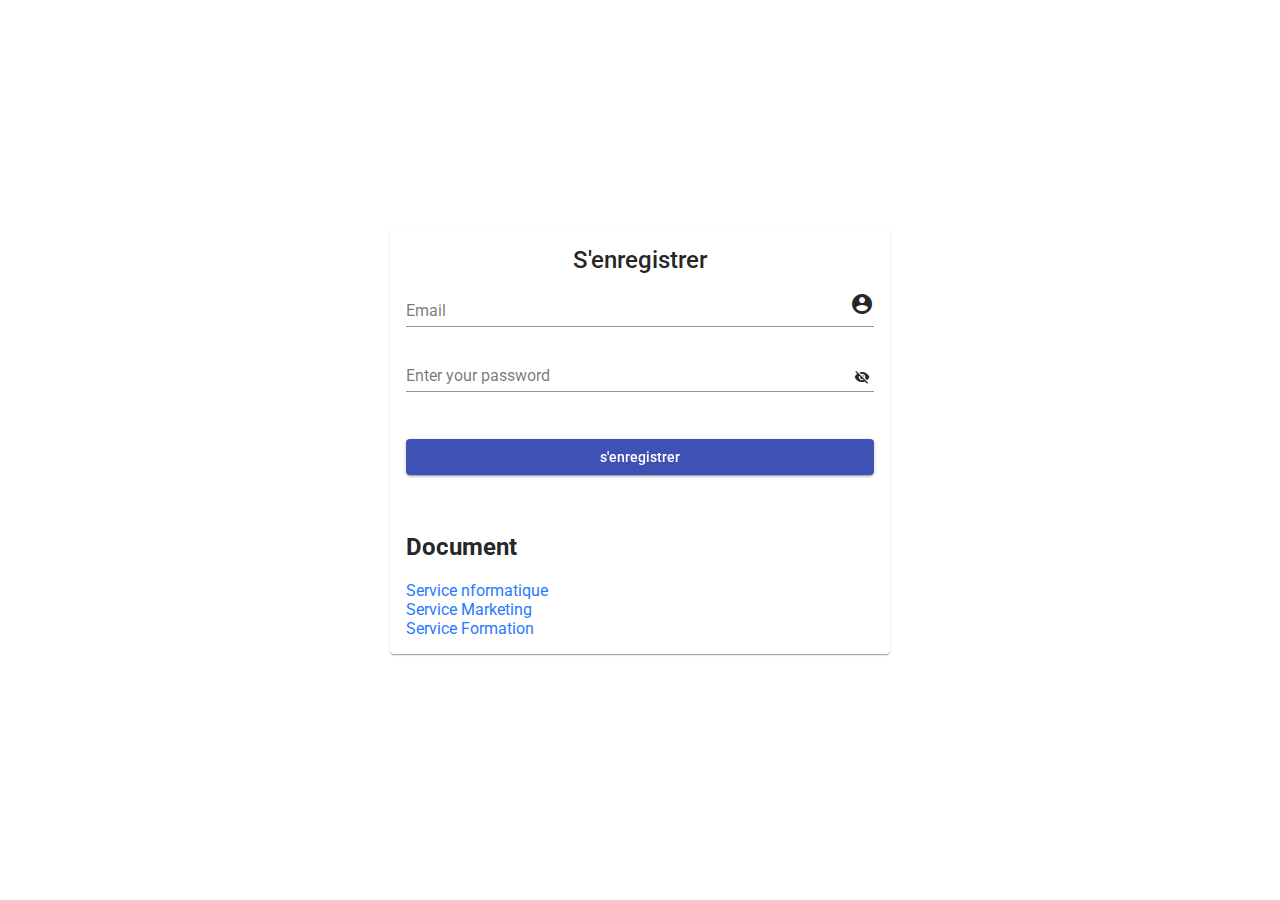
==== index1.html @ bd9b3b4c "Rename index.html to index1.html" ====
<!doctype html>
<html lang="en">
<head>
  <meta charset="utf-8">
  <title>WeWork</title>
  <base href="./">  <meta name="viewport" content="width=device-width, initial-scale=1">
  <link rel="icon" type="image/x-icon" href="favicon.ico">
  <link href="https://fonts.googleapis.com/css?family=Roboto:300,400,500&display=swap" rel="stylesheet">
  <link href="https://fonts.googleapis.com/icon?family=Material+Icons" rel="stylesheet">
<link rel="stylesheet" href="styles.c085dad7495bdca0a51a.css"></head>
<body>
  <app-root></app-root>
<script src="runtime-es2015.745fe7fec04c9ec07c77.js" type="module"></script><script src="runtime-es5.745fe7fec04c9ec07c77.js" nomodule defer></script><script src="polyfills-es5.9e286f6d9247438cbb02.js" nomodule defer></script><script src="polyfills-es2015.690002c25ea8557bb4b0.js" type="module"></script><script src="main-es2015.13cd4d2ffd9486cca170.js" type="module"></script><script src="main-es5.13cd4d2ffd9486cca170.js" nomodule defer></script></body>
</html>
---- styles.c085dad7495bdca0a51a.css ----
.ng-select{padding-bottom:1.25em}.ng-select.ng-select-disabled .ng-select-container:after{border-bottom-color:transparent;background-image:linear-gradient(90deg,rgba(0,0,0,.42) 0,rgba(0,0,0,.42) 33%,transparent 0);background-size:4px 1px;background-repeat:repeat-x}.ng-select.ng-select-disabled .ng-arrow-wrapper .ng-arrow,.ng-select.ng-select-disabled .ng-clear-wrapper,.ng-select.ng-select-disabled .ng-select-container .ng-value-container .ng-placeholder,.ng-select.ng-select-disabled .ng-select-container .ng-value-container .ng-value{color:rgba(0,0,0,.38)}.ng-select.ng-select-focused .ng-select-container.ng-appearance-outline:after,.ng-select.ng-select-focused .ng-select-container.ng-appearance-outline:hover:after,.ng-select.ng-select-focused .ng-select-container:after{border-color:#3f51b5;border-width:2px}.ng-select.ng-select-focused .ng-select-container .ng-value-container .ng-placeholder{transform:translateY(-1.28125em) scale(.75) perspective(100px) translateZ(.001px);color:#3f51b5}.ng-select.ng-select-focused .ng-select-container .ng-arrow-wrapper .ng-arrow{color:#3f51b5}.ng-select .ng-has-value .ng-placeholder,.ng-select.ng-select-filtered .ng-select-container .ng-placeholder{display:initial}.ng-select .ng-has-value .ng-placeholder,.ng-select.ng-select-opened .ng-placeholder{transform:translateY(-1.28125em) scale(.75) perspective(100px) translateZ(.001px)}.ng-select .ng-select-container{color:rgba(0,0,0,.87);align-items:baseline;min-height:51.5px}.ng-select .ng-select-container:after{border-bottom:thin solid rgba(0,0,0,.42);content:"";width:100%;bottom:0;left:0;position:absolute;transition:border-color .3s cubic-bezier(.55,0,.55,.2)}.ng-select .ng-select-container.ng-appearance-outline{padding:0 .5em;min-height:60px}.ng-select .ng-select-container.ng-appearance-outline:after{border:1px solid rgba(0,0,0,.12);border-radius:5px;height:calc(100% - .5em);pointer-events:none;transition:border-color .3s cubic-bezier(.25,.8,.25,1)}.ng-select .ng-select-container.ng-appearance-outline:hover:after{border-color:rgba(0,0,0,.87);border-width:2px}.ng-select .ng-select-container.ng-appearance-outline .ng-placeholder{padding:0 .25em;background-color:#fff;z-index:1}.ng-select .ng-select-container.ng-appearance-outline .ng-value{padding-left:.25em}.ng-select .ng-select-container .ng-value-container{align-items:stretch;padding:.4375em 0;border-top:.84375em solid transparent}.ng-select .ng-select-container .ng-value-container .ng-placeholder{position:absolute;color:rgba(0,0,0,.54);transform-origin:0 0;transition:transform .4s cubic-bezier(.25,.8,.25,1),color .4s cubic-bezier(.25,.8,.25,1),width .4s cubic-bezier(.25,.8,.25,1)}.ng-select .ng-select-container .ng-value-container .ng-input{bottom:.4375em}.ng-select.ng-select-single .ng-select-container.ng-appearance-outline .ng-arrow-wrapper{bottom:17px}.ng-select.ng-select-single .ng-select-container.ng-appearance-outline .ng-clear-wrapper{bottom:14px}.ng-select.ng-select-single .ng-select-container .ng-arrow-wrapper{align-self:flex-end;bottom:9px}.ng-select.ng-select-single .ng-select-container .ng-clear-wrapper{align-self:flex-end;bottom:7px}.ng-select.ng-select-multiple.ng-select-disabled .ng-select-container .ng-value-container .ng-value{background-color:rgba(0,0,0,.12);color:rgba(0,0,0,.26)}.ng-select.ng-select-multiple.ng-select-disabled .ng-appearance-outline:after,.ng-select.ng-select-multiple.ng-select-disabled .ng-appearance-outline:hover:after{background-image:none;border:1px dotted rgba(0,0,0,.12)}.ng-select.ng-select-multiple .ng-select-container.ng-appearance-outline.ng-has-value .ng-arrow-wrapper,.ng-select.ng-select-multiple .ng-select-container.ng-appearance-outline.ng-has-value .ng-clear-wrapper{border-top:none}.ng-select.ng-select-multiple .ng-select-container.ng-appearance-outline .ng-arrow-wrapper{top:0}.ng-select.ng-select-multiple .ng-select-container.ng-appearance-outline .ng-clear-wrapper{top:4px}.ng-select.ng-select-multiple .ng-select-container .ng-value-container .ng-value{background-color:#3f51b5;border-radius:2px;color:#fff;padding:2px 5px;margin:0 .4375em .4375em 0}[dir=rtl] .ng-select.ng-select-multiple .ng-select-container .ng-value-container .ng-value{margin:0 0 .4375em .4375em}.ng-select.ng-select-multiple .ng-select-container .ng-value-container .ng-value.ng-value-disabled{background-color:rgba(0,0,0,.12);color:rgba(0,0,0,.26)}.ng-select.ng-select-multiple .ng-select-container .ng-value-container .ng-value .ng-value-label{font-size:14px;font-weight:500}.ng-select.ng-select-multiple .ng-select-container .ng-value-container .ng-value .ng-value-icon{color:hsla(0,0%,100%,.54);padding-right:5px}[dir=rtl] .ng-select.ng-select-multiple .ng-select-container .ng-value-container .ng-value .ng-value-icon{padding-left:5px;padding-right:0}.ng-select.ng-select-multiple .ng-select-container .ng-value-container .ng-value .ng-value-icon:hover{color:hsla(0,0%,100%,.87)}.ng-select.ng-select-multiple .ng-select-container .ng-value-container .ng-input{line-height:1.375em}.ng-select.ng-select-multiple .ng-select-container.ng-has-value{align-items:center}.ng-select.ng-select-multiple .ng-select-container.ng-has-value .ng-value-container{padding-bottom:0;padding-top:.1875em}.ng-select.ng-select-multiple .ng-select-container.ng-has-value .ng-arrow-wrapper,.ng-select.ng-select-multiple .ng-select-container.ng-has-value .ng-clear-wrapper{border-top:.84375em solid transparent}.ng-select .ng-clear-wrapper{color:rgba(0,0,0,.54)}.ng-select .ng-clear-wrapper:hover{color:rgba(0,0,0,.87)}.ng-select .ng-arrow-wrapper{bottom:2px}.ng-select .ng-arrow-wrapper .ng-arrow{border-left:5px solid transparent;border-right:5px solid transparent;border-top:5px solid;margin:0 4px;color:rgba(0,0,0,.54)}.ng-select .ng-spinner-zone{top:3px}.ng-dropdown-panel{background:#fff;left:0}.ng-dropdown-panel.ng-select-bottom{top:calc(100% - 1.25em);box-shadow:0 5px 5px -3px rgba(0,0,0,.2),0 8px 10px 1px rgba(0,0,0,.14),0 3px 14px 2px rgba(0,0,0,.12)}.ng-dropdown-panel.ng-select-top{bottom:calc(100% - .84375em);box-shadow:0 -5px 5px -3px rgba(0,0,0,.2),0 -8px 10px 1px rgba(0,0,0,.14),0 -3px 14px 2px rgba(0,0,0,.12)}.ng-dropdown-panel.multiple .ng-option.selected{background:#fff}.ng-dropdown-panel.multiple .ng-option.marked{background:rgba(0,0,0,.04)}.ng-dropdown-panel .ng-dropdown-header{border-bottom:1px solid rgba(0,0,0,.12);padding:0 16px;line-height:3em;min-height:3em}.ng-dropdown-panel .ng-dropdown-footer{border-top:1px solid rgba(0,0,0,.12);padding:0 16px;line-height:3em;min-height:3em}.ng-dropdown-panel .ng-dropdown-panel-items .ng-optgroup{-webkit-user-select:none;-moz-user-select:none;-ms-user-select:none;user-select:none;cursor:pointer;line-height:3em;height:3em;padding:0 16px;color:rgba(0,0,0,.54);font-weight:500}.ng-dropdown-panel .ng-dropdown-panel-items .ng-optgroup.ng-option-marked{background:rgba(0,0,0,.04)}.ng-dropdown-panel .ng-dropdown-panel-items .ng-optgroup.ng-option-disabled{cursor:default}.ng-dropdown-panel .ng-dropdown-panel-items .ng-optgroup.ng-option-selected{background:rgba(0,0,0,.12);color:#3f51b5}.ng-dropdown-panel .ng-dropdown-panel-items .ng-option{line-height:3em;min-height:3em;white-space:nowrap;overflow:hidden;text-overflow:ellipsis;padding:0 16px;text-decoration:none;position:relative;color:rgba(0,0,0,.87);text-align:left}[dir=rtl] .ng-dropdown-panel .ng-dropdown-panel-items .ng-option{text-align:right}.ng-dropdown-panel .ng-dropdown-panel-items .ng-option.ng-option-marked{background:rgba(0,0,0,.04);color:rgba(0,0,0,.87)}.ng-dropdown-panel .ng-dropdown-panel-items .ng-option.ng-option-selected{background:rgba(0,0,0,.12);color:#3f51b5}.ng-dropdown-panel .ng-dropdown-panel-items .ng-option.ng-option-disabled{color:rgba(0,0,0,.38)}.ng-dropdown-panel .ng-dropdown-panel-items .ng-option.ng-option-child{padding-left:32px}[dir=rtl] .ng-dropdown-panel .ng-dropdown-panel-items .ng-option.ng-option-child{padding-right:32px;padding-left:0}.ng-dropdown-panel .ng-dropdown-panel-items .ng-option .ng-tag-label{padding-right:5px;font-size:80%;font-weight:400;color:rgba(0,0,0,.38)}[dir=rtl] .ng-dropdown-panel .ng-dropdown-panel-items .ng-option .ng-tag-label{padding-left:5px;padding-right:0}
/*!
 *     ____  __  ______  __________ _    _____________       ____________ 
 *    / __ \/ / / / __ \/_  __/ __ \ |  / /  _/ ____/ |     / / ____/ __ \
 *   / /_/ / /_/ / / / / / / / / / / | / // // __/  | | /| / / __/ / /_/ /
 *  / ____/ __  / /_/ / / / / /_/ /| |/ // // /___  | |/ |/ / /___/ _, _/
 * /_/   /_/ /_/\____/ /_/  \____/ |___/___/_____/  |__/|__/_____/_/ |_|     
 *
 * photoviewer - v3.4.0
 * A JS plugin to view images just like in Windows
 * https://nzbin.github.io/photoviewer/
 *
 * Copyright (c) 2018 nzbin
 * Released under MIT License
 */.photoviewer-modal{position:absolute;z-index:1090;width:320px;height:320px;cursor:default;overflow:visible!important}.photoviewer-inner{position:absolute;top:-1px;left:-1px;right:-1px;bottom:-1px;background-color:hsla(0,0%,100%,.85);box-shadow:0 2px 10px 2px rgba(0,0,0,.3);border-radius:5px;border:1px solid #666;-webkit-backdrop-filter:blur(5px);backdrop-filter:blur(5px);cursor:inherit;overflow:hidden}.photoviewer-maximize{position:fixed;top:0;left:0;width:100%;height:100%}.photoviewer-maximize .photoviewer-inner{border-radius:0}.photoviewer-maximize .photoviewer-resizable-handle{display:none}.photoviewer-toolbar{font-size:0}.photoviewer-button{display:inline-block;width:40px;height:40px;box-sizing:border-box;margin:0;font-size:16px;color:#3d3d3d;line-height:1;text-align:center;background:none;border-width:0;border-radius:0;cursor:pointer;outline:none}.photoviewer-button:hover{color:#111}.photoviewer-button svg{display:inline-block;font-size:inherit;width:1em;height:1em;overflow:visible;vertical-align:-.125em}.photoviewer-header{position:relative;z-index:2;height:30px}.photoviewer-header .photoviewer-toolbar{float:right}[dir=rtl] .photoviewer-header .photoviewer-toolbar{float:left}.photoviewer-header .photoviewer-button{height:30px}.photoviewer-header .photoviewer-button:hover{color:#333;background-color:#eee}.photoviewer-header .photoviewer-button-close:hover{color:#fff;background-color:#ff4545}.photoviewer-title{padding:8px 10px;font-size:14px;line-height:1;white-space:nowrap;text-overflow:ellipsis;-webkit-user-select:none;-moz-user-select:none;-ms-user-select:none;user-select:none;color:#333;overflow:hidden}.photoviewer-stage{position:absolute;top:30px;right:0;bottom:40px;left:0;z-index:1;border-top:1px solid #666;border-bottom:1px solid #666;background-color:#fff;overflow:hidden}.photoviewer-stage.stage-ready{text-align:center;font-size:0}.photoviewer-stage.stage-ready:before{content:"";display:inline-block;height:100%;vertical-align:middle;overflow:hidden}.photoviewer-image{position:absolute;display:inline-block}.photoviewer-image.image-ready{position:static;max-width:100%;max-height:100%;vertical-align:middle}.photoviewer-footer{position:absolute;bottom:0;z-index:2;width:100%;height:40px;color:#fff;text-align:center}.photoviewer-footer .photoviewer-toolbar{display:inline-block}.photoviewer-resizable-handle{position:absolute;z-index:10}.photoviewer-resizable-handle-e{top:0;right:-5px;bottom:0;left:auto;width:10px;cursor:e-resize}.photoviewer-resizable-handle-s{top:auto;right:0;bottom:-5px;left:0;height:10px;cursor:s-resize}.photoviewer-resizable-handle-w{top:0;right:auto;bottom:0;left:-5px;width:10px;cursor:w-resize}.photoviewer-resizable-handle-n{top:-5px;right:0;bottom:auto;left:0;height:10px;cursor:n-resize}.photoviewer-resizable-handle-se{top:auto;right:-5px;bottom:-5px;left:auto;width:10px;height:10px;cursor:se-resize}.photoviewer-resizable-handle-sw{top:auto;right:auto;bottom:-5px;left:-5px;width:10px;height:10px;cursor:sw-resize}.photoviewer-resizable-handle-nw{top:-5px;right:auto;bottom:auto;left:-5px;width:10px;height:10px;cursor:nw-resize}.photoviewer-resizable-handle-ne{top:-5px;right:-5px;bottom:auto;left:auto;width:10px;height:10px;cursor:ne-resize}:-moz-full-screen{top:0!important;left:0!important;width:100%!important;height:100%!important}:-moz-full-screen .photoviewer-footer,:-moz-full-screen .photoviewer-header,:-moz-full-screen .photoviewer-resizable-handle{display:none}:-moz-full-screen .photoviewer-stage{top:0;right:0;bottom:0;left:0;border-width:0;background-color:#000}:-ms-fullscreen{top:0!important;left:0!important;width:100%!important;height:100%!important}:-ms-fullscreen .photoviewer-footer,:-ms-fullscreen .photoviewer-header,:-ms-fullscreen .photoviewer-resizable-handle{display:none}:-ms-fullscreen .photoviewer-stage{top:0;right:0;bottom:0;left:0;border-width:0;background-color:#000}:full-screen{top:0!important;left:0!important;width:100%!important;height:100%!important}:full-screen .photoviewer-footer,:full-screen .photoviewer-header,:full-screen .photoviewer-resizable-handle{display:none}:full-screen .photoviewer-stage{top:0;right:0;bottom:0;left:0;border-width:0;background-color:#000}:-webkit-full-screen{top:0!important;left:0!important;width:100%!important;height:100%!important}:fullscreen{top:0!important;left:0!important;width:100%!important;height:100%!important}:-webkit-full-screen .photoviewer-footer,:-webkit-full-screen .photoviewer-header,:-webkit-full-screen .photoviewer-resizable-handle{display:none}:fullscreen .photoviewer-footer,:fullscreen .photoviewer-header,:fullscreen .photoviewer-resizable-handle{display:none}:-webkit-full-screen .photoviewer-stage{top:0;right:0;bottom:0;left:0;border-width:0;background-color:#000}:fullscreen .photoviewer-stage{top:0;right:0;bottom:0;left:0;border-width:0;background-color:#000}::-webkit-backdrop{background-color:#000}::backdrop{background-color:#000}::-ms-backdrop{background-color:#000}.is-grab{cursor:move;cursor:-webkit-grab;cursor:grab}.is-grabbing{cursor:move;cursor:-webkit-grabbing;cursor:grabbing}.photoviewer-loader{position:absolute;top:30px;left:0;right:0;bottom:40px;z-index:2;text-align:center;color:#333}.photoviewer-loader:before{position:relative;width:36px;height:36px;box-sizing:border-box;border:5px solid rgba(0,0,0,.5);border-left-color:hsla(0,0%,100%,.5);border-radius:100%;-webkit-animation:photoviewerLoading 1s linear infinite;animation:photoviewerLoading 1s linear infinite}.photoviewer-loader:after,.photoviewer-loader:before{content:"";display:inline-block;vertical-align:middle}.photoviewer-loader:after{width:0;height:100%;overflow:hidden}@-webkit-keyframes photoviewerLoading{0%{transform:rotate(0deg) translateZ(0)}to{transform:rotate(1turn) translateZ(0)}}@keyframes photoviewerLoading{0%{transform:rotate(0deg) translateZ(0)}to{transform:rotate(1turn) translateZ(0)}}.mat-badge-content,body{font-family:Roboto,Helvetica Neue,sans-serif}.mat-badge-content{font-weight:600;font-size:12px}.mat-badge-small .mat-badge-content{font-size:9px}.mat-badge-large .mat-badge-content{font-size:24px}.mat-h1,.mat-headline,.mat-typography h1{font:400 24px/32px Roboto,Helvetica Neue,sans-serif;letter-spacing:normal;margin:0 0 16px}.mat-h2,.mat-title,.mat-typography h2{font:500 20px/32px Roboto,Helvetica Neue,sans-serif;letter-spacing:normal;margin:0 0 16px}.mat-h3,.mat-subheading-2,.mat-typography h3{font:400 16px/28px Roboto,Helvetica Neue,sans-serif;letter-spacing:normal;margin:0 0 16px}.mat-h4,.mat-subheading-1,.mat-typography h4{font:400 15px/24px Roboto,Helvetica Neue,sans-serif;letter-spacing:normal;margin:0 0 16px}.mat-h5,.mat-typography h5{font:400 11.62px/20px Roboto,Helvetica Neue,sans-serif;margin:0 0 12px}.mat-h6,.mat-typography h6{font:400 9.38px/20px Roboto,Helvetica Neue,sans-serif;margin:0 0 12px}.mat-body-2,.mat-body-strong{font:500 14px/24px Roboto,Helvetica Neue,sans-serif;letter-spacing:normal}.mat-body,.mat-body-1,.mat-typography{font:400 14px/20px Roboto,Helvetica Neue,sans-serif;letter-spacing:normal}.mat-body-1 p,.mat-body p,.mat-typography p{margin:0 0 12px}.mat-caption,.mat-small{font:400 12px/20px Roboto,Helvetica Neue,sans-serif;letter-spacing:normal}.mat-display-4,.mat-typography .mat-display-4{font:300 112px/112px Roboto,Helvetica Neue,sans-serif;letter-spacing:-.05em;margin:0 0 56px}.mat-display-3,.mat-typography .mat-display-3{font:400 56px/56px Roboto,Helvetica Neue,sans-serif;letter-spacing:-.02em;margin:0 0 64px}.mat-display-2,.mat-typography .mat-display-2{font:400 45px/48px Roboto,Helvetica Neue,sans-serif;letter-spacing:-.005em;margin:0 0 64px}.mat-display-1,.mat-typography .mat-display-1{font:400 34px/40px Roboto,Helvetica Neue,sans-serif;letter-spacing:normal;margin:0 0 64px}.mat-bottom-sheet-container{font:400 14px/20px Roboto,Helvetica Neue,sans-serif;letter-spacing:normal}.mat-button,.mat-fab,.mat-flat-button,.mat-icon-button,.mat-mini-fab,.mat-raised-button,.mat-stroked-button{font-family:Roboto,Helvetica Neue,sans-serif;font-size:14px;font-weight:500}.mat-button-toggle,.mat-card{font-family:Roboto,Helvetica Neue,sans-serif}.mat-card-title{font-size:24px;font-weight:500}.mat-card-header .mat-card-title{font-size:20px}.mat-card-content,.mat-card-subtitle{font-size:14px}.mat-checkbox{font-family:Roboto,Helvetica Neue,sans-serif}.mat-checkbox-layout .mat-checkbox-label{line-height:24px}.mat-chip{font-size:14px;font-weight:500}.mat-chip .mat-chip-remove.mat-icon,.mat-chip .mat-chip-trailing-icon.mat-icon{font-size:18px}.mat-table{font-family:Roboto,Helvetica Neue,sans-serif}.mat-header-cell{font-size:12px;font-weight:500}.mat-cell,.mat-footer-cell{font-size:14px}.mat-calendar{font-family:Roboto,Helvetica Neue,sans-serif}.mat-calendar-body{font-size:13px}.mat-calendar-body-label,.mat-calendar-period-button{font-size:14px;font-weight:500}.mat-calendar-table-header th{font-size:11px;font-weight:400}.mat-dialog-title{font:500 20px/32px Roboto,Helvetica Neue,sans-serif;letter-spacing:normal}.mat-expansion-panel-header{font-family:Roboto,Helvetica Neue,sans-serif;font-size:15px;font-weight:400}.mat-expansion-panel-content{font:400 14px/20px Roboto,Helvetica Neue,sans-serif;letter-spacing:normal}.mat-form-field{font-size:inherit;font-weight:400;line-height:1.125;font-family:Roboto,Helvetica Neue,sans-serif;letter-spacing:normal}.mat-form-field-wrapper{padding-bottom:1.34375em}.mat-form-field-prefix .mat-icon,.mat-form-field-suffix .mat-icon{font-size:150%;line-height:1.125}.mat-form-field-prefix .mat-icon-button,.mat-form-field-suffix .mat-icon-button{height:1.5em;width:1.5em}.mat-form-field-prefix .mat-icon-button .mat-icon,.mat-form-field-suffix .mat-icon-button .mat-icon{height:1.125em;line-height:1.125}.mat-form-field-infix{padding:.5em 0;border-top:.84375em solid transparent}.mat-form-field-can-float.mat-form-field-should-float .mat-form-field-label,.mat-form-field-can-float .mat-input-server:focus+.mat-form-field-label-wrapper .mat-form-field-label{transform:translateY(-1.34375em) scale(.75);width:133.3333333333%}.mat-form-field-can-float .mat-input-server[label]:not(:label-shown)+.mat-form-field-label-wrapper .mat-form-field-label{transform:translateY(-1.34374em) scale(.75);width:133.3333433333%}.mat-form-field-label-wrapper{top:-.84375em;padding-top:.84375em}.mat-form-field-label{top:1.34375em}.mat-form-field-underline{bottom:1.34375em}.mat-form-field-subscript-wrapper{font-size:75%;margin-top:.6666666667em;top:calc(100% - 1.79167em)}.mat-form-field-appearance-legacy .mat-form-field-wrapper{padding-bottom:1.25em}.mat-form-field-appearance-legacy .mat-form-field-infix{padding:.4375em 0}.mat-form-field-appearance-legacy.mat-form-field-can-float.mat-form-field-should-float .mat-form-field-label,.mat-form-field-appearance-legacy.mat-form-field-can-float .mat-input-server:focus+.mat-form-field-label-wrapper .mat-form-field-label{transform:translateY(-1.28125em) scale(.75) perspective(100px) translateZ(.001px);-ms-transform:translateY(-1.28125em) scale(.75);width:133.3333333333%}.mat-form-field-appearance-legacy.mat-form-field-can-float .mat-form-field-autofill-control:-webkit-autofill+.mat-form-field-label-wrapper .mat-form-field-label{transform:translateY(-1.28125em) scale(.75) perspective(100px) translateZ(.00101px);-ms-transform:translateY(-1.28124em) scale(.75);width:133.3333433333%}.mat-form-field-appearance-legacy.mat-form-field-can-float .mat-input-server[label]:not(:label-shown)+.mat-form-field-label-wrapper .mat-form-field-label{transform:translateY(-1.28125em) scale(.75) perspective(100px) translateZ(.00102px);-ms-transform:translateY(-1.28123em) scale(.75);width:133.3333533333%}.mat-form-field-appearance-legacy .mat-form-field-label{top:1.28125em}.mat-form-field-appearance-legacy .mat-form-field-underline{bottom:1.25em}.mat-form-field-appearance-legacy .mat-form-field-subscript-wrapper{margin-top:.5416666667em;top:calc(100% - 1.66667em)}@media print{.mat-form-field-appearance-legacy.mat-form-field-can-float.mat-form-field-should-float .mat-form-field-label,.mat-form-field-appearance-legacy.mat-form-field-can-float .mat-input-server:focus+.mat-form-field-label-wrapper .mat-form-field-label{transform:translateY(-1.28122em) scale(.75)}.mat-form-field-appearance-legacy.mat-form-field-can-float .mat-form-field-autofill-control:-webkit-autofill+.mat-form-field-label-wrapper .mat-form-field-label{transform:translateY(-1.28121em) scale(.75)}.mat-form-field-appearance-legacy.mat-form-field-can-float .mat-input-server[label]:not(:label-shown)+.mat-form-field-label-wrapper .mat-form-field-label{transform:translateY(-1.2812em) scale(.75)}}.mat-form-field-appearance-fill .mat-form-field-infix{padding:.25em 0 .75em}.mat-form-field-appearance-fill .mat-form-field-label{top:1.09375em;margin-top:-.5em}.mat-form-field-appearance-fill.mat-form-field-can-float.mat-form-field-should-float .mat-form-field-label,.mat-form-field-appearance-fill.mat-form-field-can-float .mat-input-server:focus+.mat-form-field-label-wrapper .mat-form-field-label{transform:translateY(-.59375em) scale(.75);width:133.3333333333%}.mat-form-field-appearance-fill.mat-form-field-can-float .mat-input-server[label]:not(:label-shown)+.mat-form-field-label-wrapper .mat-form-field-label{transform:translateY(-.59374em) scale(.75);width:133.3333433333%}.mat-form-field-appearance-outline .mat-form-field-infix{padding:1em 0}.mat-form-field-appearance-outline .mat-form-field-label{top:1.84375em;margin-top:-.25em}.mat-form-field-appearance-outline.mat-form-field-can-float.mat-form-field-should-float .mat-form-field-label,.mat-form-field-appearance-outline.mat-form-field-can-float .mat-input-server:focus+.mat-form-field-label-wrapper .mat-form-field-label{transform:translateY(-1.59375em) scale(.75);width:133.3333333333%}.mat-form-field-appearance-outline.mat-form-field-can-float .mat-input-server[label]:not(:label-shown)+.mat-form-field-label-wrapper .mat-form-field-label{transform:translateY(-1.59374em) scale(.75);width:133.3333433333%}.mat-grid-tile-footer,.mat-grid-tile-header{font-size:14px}.mat-grid-tile-footer .mat-line,.mat-grid-tile-header .mat-line{white-space:nowrap;overflow:hidden;text-overflow:ellipsis;display:block;box-sizing:border-box}.mat-grid-tile-footer .mat-line:nth-child(n+2),.mat-grid-tile-header .mat-line:nth-child(n+2){font-size:12px}input.mat-input-element{margin-top:-.0625em}.mat-menu-item{font-family:Roboto,Helvetica Neue,sans-serif;font-size:14px;font-weight:400}.mat-paginator,.mat-paginator-page-size .mat-select-trigger{font-family:Roboto,Helvetica Neue,sans-serif;font-size:12px}.mat-radio-button,.mat-select{font-family:Roboto,Helvetica Neue,sans-serif}.mat-select-trigger{height:1.125em}.mat-slide-toggle-content,.mat-slider-thumb-label-text{font-family:Roboto,Helvetica Neue,sans-serif}.mat-slider-thumb-label-text{font-size:12px;font-weight:500}.mat-stepper-horizontal,.mat-stepper-vertical{font-family:Roboto,Helvetica Neue,sans-serif}.mat-step-label{font-size:14px;font-weight:400}.mat-step-sub-label-error{font-weight:400}.mat-step-label-error{font-size:14px}.mat-step-label-selected{font-size:14px;font-weight:500}.mat-tab-group,.mat-tab-label,.mat-tab-link{font-family:Roboto,Helvetica Neue,sans-serif}.mat-tab-label,.mat-tab-link{font-size:14px;font-weight:500}.mat-toolbar,.mat-toolbar h1,.mat-toolbar h2,.mat-toolbar h3,.mat-toolbar h4,.mat-toolbar h5,.mat-toolbar h6{font:500 20px/32px Roboto,Helvetica Neue,sans-serif;letter-spacing:normal;margin:0}.mat-tooltip{font-family:Roboto,Helvetica Neue,sans-serif;font-size:10px;padding-top:6px;padding-bottom:6px}.mat-tooltip-handset{font-size:14px;padding-top:8px;padding-bottom:8px}.mat-list-item,.mat-list-option{font-family:Roboto,Helvetica Neue,sans-serif}.mat-list-base .mat-list-item{font-size:16px}.mat-list-base .mat-list-item .mat-line{white-space:nowrap;overflow:hidden;text-overflow:ellipsis;display:block;box-sizing:border-box}.mat-list-base .mat-list-item .mat-line:nth-child(n+2){font-size:14px}.mat-list-base .mat-list-option{font-size:16px}.mat-list-base .mat-list-option .mat-line{white-space:nowrap;overflow:hidden;text-overflow:ellipsis;display:block;box-sizing:border-box}.mat-list-base .mat-list-option .mat-line:nth-child(n+2){font-size:14px}.mat-list-base .mat-subheader{font-family:Roboto,Helvetica Neue,sans-serif;font-size:14px;font-weight:500}.mat-list-base[dense] .mat-list-item{font-size:12px}.mat-list-base[dense] .mat-list-item .mat-line{white-space:nowrap;overflow:hidden;text-overflow:ellipsis;display:block;box-sizing:border-box}.mat-list-base[dense] .mat-list-item .mat-line:nth-child(n+2),.mat-list-base[dense] .mat-list-option{font-size:12px}.mat-list-base[dense] .mat-list-option .mat-line{white-space:nowrap;overflow:hidden;text-overflow:ellipsis;display:block;box-sizing:border-box}.mat-list-base[dense] .mat-list-option .mat-line:nth-child(n+2){font-size:12px}.mat-list-base[dense] .mat-subheader{font-family:Roboto,Helvetica Neue,sans-serif;font-size:12px;font-weight:500}.mat-option{font-family:Roboto,Helvetica Neue,sans-serif;font-size:16px}.mat-optgroup-label{font:500 14px/24px Roboto,Helvetica Neue,sans-serif;letter-spacing:normal}.mat-simple-snackbar{font-family:Roboto,Helvetica Neue,sans-serif;font-size:14px}.mat-simple-snackbar-action{line-height:1;font-family:inherit;font-size:inherit;font-weight:500}.mat-tree{font-family:Roboto,Helvetica Neue,sans-serif}.mat-nested-tree-node,.mat-tree-node{font-weight:400;font-size:14px}.mat-ripple{overflow:hidden;position:relative}.mat-ripple:not(:empty){transform:translateZ(0)}.mat-ripple.mat-ripple-unbounded{overflow:visible}.mat-ripple-element{position:absolute;border-radius:50%;pointer-events:none;transition:opacity,transform 0ms cubic-bezier(0,0,.2,1);transform:scale(0)}.cdk-high-contrast-active .mat-ripple-element{display:none}.cdk-visually-hidden{border:0;clip:rect(0 0 0 0);height:1px;margin:-1px;overflow:hidden;padding:0;position:absolute;width:1px;outline:0;-webkit-appearance:none;-moz-appearance:none}.cdk-global-overlay-wrapper,.cdk-overlay-container{pointer-events:none;top:0;left:0;height:100%;width:100%}.cdk-overlay-container{position:fixed;z-index:1000}.cdk-overlay-container:empty{display:none}.cdk-global-overlay-wrapper,.cdk-overlay-pane{display:flex;position:absolute;z-index:1000}.cdk-overlay-pane{pointer-events:auto;box-sizing:border-box;max-width:100%;max-height:100%}.cdk-overlay-backdrop{position:absolute;top:0;bottom:0;left:0;right:0;z-index:1000;pointer-events:auto;-webkit-tap-highlight-color:transparent;transition:opacity .4s cubic-bezier(.25,.8,.25,1);opacity:0}.cdk-overlay-backdrop.cdk-overlay-backdrop-showing{opacity:1}@media screen and (-ms-high-contrast:active){.cdk-overlay-backdrop.cdk-overlay-backdrop-showing{opacity:.6}}.cdk-overlay-dark-backdrop{background:rgba(0,0,0,.32)}.cdk-overlay-transparent-backdrop,.cdk-overlay-transparent-backdrop.cdk-overlay-backdrop-showing{opacity:0}.cdk-overlay-connected-position-bounding-box{position:absolute;z-index:1000;display:flex;flex-direction:column;min-width:1px;min-height:1px}.cdk-global-scrollblock{position:fixed;width:100%;overflow-y:scroll}@-webkit-keyframes cdk-text-field-autofill-start{
  /*!*/}@keyframes cdk-text-field-autofill-start{
  /*!*/}@-webkit-keyframes cdk-text-field-autofill-end{
  /*!*/}@keyframes cdk-text-field-autofill-end{
  /*!*/}.cdk-text-field-autofill-monitored:-webkit-autofill{-webkit-animation:cdk-text-field-autofill-start 0s 1ms;animation:cdk-text-field-autofill-start 0s 1ms}.cdk-text-field-autofill-monitored:not(:-webkit-autofill){-webkit-animation:cdk-text-field-autofill-end 0s 1ms;animation:cdk-text-field-autofill-end 0s 1ms}textarea.cdk-textarea-autosize{resize:none}textarea.cdk-textarea-autosize-measuring{height:auto!important;overflow:hidden!important;padding:2px 0!important;box-sizing:content-box!important}.mat-ripple-element{background-color:rgba(0,0,0,.1)}.mat-option{color:rgba(0,0,0,.87)}.mat-option.mat-active,.mat-option.mat-selected:not(.mat-option-multiple):not(.mat-option-disabled),.mat-option:focus:not(.mat-option-disabled),.mat-option:hover:not(.mat-option-disabled){background:rgba(0,0,0,.04)}.mat-option.mat-active{color:rgba(0,0,0,.87)}.mat-option.mat-option-disabled{color:rgba(0,0,0,.38)}.mat-primary .mat-option.mat-selected:not(.mat-option-disabled){color:#3f51b5}.mat-accent .mat-option.mat-selected:not(.mat-option-disabled){color:#ff4081}.mat-warn .mat-option.mat-selected:not(.mat-option-disabled){color:#f44336}.mat-optgroup-label{color:rgba(0,0,0,.54)}.mat-optgroup-disabled .mat-optgroup-label{color:rgba(0,0,0,.38)}.mat-pseudo-checkbox{color:rgba(0,0,0,.54)}.mat-pseudo-checkbox:after{color:#fafafa}.mat-pseudo-checkbox-disabled{color:#b0b0b0}.mat-primary .mat-pseudo-checkbox-checked,.mat-primary .mat-pseudo-checkbox-indeterminate{background:#3f51b5}.mat-accent .mat-pseudo-checkbox-checked,.mat-accent .mat-pseudo-checkbox-indeterminate,.mat-pseudo-checkbox-checked,.mat-pseudo-checkbox-indeterminate{background:#ff4081}.mat-warn .mat-pseudo-checkbox-checked,.mat-warn .mat-pseudo-checkbox-indeterminate{background:#f44336}.mat-pseudo-checkbox-checked.mat-pseudo-checkbox-disabled,.mat-pseudo-checkbox-indeterminate.mat-pseudo-checkbox-disabled{background:#b0b0b0}.mat-elevation-z0{box-shadow:0 0 0 0 rgba(0,0,0,.2),0 0 0 0 rgba(0,0,0,.14),0 0 0 0 rgba(0,0,0,.12)}.mat-elevation-z1{box-shadow:0 2px 1px -1px rgba(0,0,0,.2),0 1px 1px 0 rgba(0,0,0,.14),0 1px 3px 0 rgba(0,0,0,.12)}.mat-elevation-z2{box-shadow:0 3px 1px -2px rgba(0,0,0,.2),0 2px 2px 0 rgba(0,0,0,.14),0 1px 5px 0 rgba(0,0,0,.12)}.mat-elevation-z3{box-shadow:0 3px 3px -2px rgba(0,0,0,.2),0 3px 4px 0 rgba(0,0,0,.14),0 1px 8px 0 rgba(0,0,0,.12)}.mat-elevation-z4{box-shadow:0 2px 4px -1px rgba(0,0,0,.2),0 4px 5px 0 rgba(0,0,0,.14),0 1px 10px 0 rgba(0,0,0,.12)}.mat-elevation-z5{box-shadow:0 3px 5px -1px rgba(0,0,0,.2),0 5px 8px 0 rgba(0,0,0,.14),0 1px 14px 0 rgba(0,0,0,.12)}.mat-elevation-z6{box-shadow:0 3px 5px -1px rgba(0,0,0,.2),0 6px 10px 0 rgba(0,0,0,.14),0 1px 18px 0 rgba(0,0,0,.12)}.mat-elevation-z7{box-shadow:0 4px 5px -2px rgba(0,0,0,.2),0 7px 10px 1px rgba(0,0,0,.14),0 2px 16px 1px rgba(0,0,0,.12)}.mat-elevation-z8{box-shadow:0 5px 5px -3px rgba(0,0,0,.2),0 8px 10px 1px rgba(0,0,0,.14),0 3px 14px 2px rgba(0,0,0,.12)}.mat-elevation-z9{box-shadow:0 5px 6px -3px rgba(0,0,0,.2),0 9px 12px 1px rgba(0,0,0,.14),0 3px 16px 2px rgba(0,0,0,.12)}.mat-elevation-z10{box-shadow:0 6px 6px -3px rgba(0,0,0,.2),0 10px 14px 1px rgba(0,0,0,.14),0 4px 18px 3px rgba(0,0,0,.12)}.mat-elevation-z11{box-shadow:0 6px 7px -4px rgba(0,0,0,.2),0 11px 15px 1px rgba(0,0,0,.14),0 4px 20px 3px rgba(0,0,0,.12)}.mat-elevation-z12{box-shadow:0 7px 8px -4px rgba(0,0,0,.2),0 12px 17px 2px rgba(0,0,0,.14),0 5px 22px 4px rgba(0,0,0,.12)}.mat-elevation-z13{box-shadow:0 7px 8px -4px rgba(0,0,0,.2),0 13px 19px 2px rgba(0,0,0,.14),0 5px 24px 4px rgba(0,0,0,.12)}.mat-elevation-z14{box-shadow:0 7px 9px -4px rgba(0,0,0,.2),0 14px 21px 2px rgba(0,0,0,.14),0 5px 26px 4px rgba(0,0,0,.12)}.mat-elevation-z15{box-shadow:0 8px 9px -5px rgba(0,0,0,.2),0 15px 22px 2px rgba(0,0,0,.14),0 6px 28px 5px rgba(0,0,0,.12)}.mat-elevation-z16{box-shadow:0 8px 10px -5px rgba(0,0,0,.2),0 16px 24px 2px rgba(0,0,0,.14),0 6px 30px 5px rgba(0,0,0,.12)}.mat-elevation-z17{box-shadow:0 8px 11px -5px rgba(0,0,0,.2),0 17px 26px 2px rgba(0,0,0,.14),0 6px 32px 5px rgba(0,0,0,.12)}.mat-elevation-z18{box-shadow:0 9px 11px -5px rgba(0,0,0,.2),0 18px 28px 2px rgba(0,0,0,.14),0 7px 34px 6px rgba(0,0,0,.12)}.mat-elevation-z19{box-shadow:0 9px 12px -6px rgba(0,0,0,.2),0 19px 29px 2px rgba(0,0,0,.14),0 7px 36px 6px rgba(0,0,0,.12)}.mat-elevation-z20{box-shadow:0 10px 13px -6px rgba(0,0,0,.2),0 20px 31px 3px rgba(0,0,0,.14),0 8px 38px 7px rgba(0,0,0,.12)}.mat-elevation-z21{box-shadow:0 10px 13px -6px rgba(0,0,0,.2),0 21px 33px 3px rgba(0,0,0,.14),0 8px 40px 7px rgba(0,0,0,.12)}.mat-elevation-z22{box-shadow:0 10px 14px -6px rgba(0,0,0,.2),0 22px 35px 3px rgba(0,0,0,.14),0 8px 42px 7px rgba(0,0,0,.12)}.mat-elevation-z23{box-shadow:0 11px 14px -7px rgba(0,0,0,.2),0 23px 36px 3px rgba(0,0,0,.14),0 9px 44px 8px rgba(0,0,0,.12)}.mat-elevation-z24{box-shadow:0 11px 15px -7px rgba(0,0,0,.2),0 24px 38px 3px rgba(0,0,0,.14),0 9px 46px 8px rgba(0,0,0,.12)}.mat-app-background{background-color:#fafafa;color:rgba(0,0,0,.87)}.mat-autocomplete-panel{background:#fff;color:rgba(0,0,0,.87)}.mat-autocomplete-panel:not([class*=mat-elevation-z]){box-shadow:0 2px 4px -1px rgba(0,0,0,.2),0 4px 5px 0 rgba(0,0,0,.14),0 1px 10px 0 rgba(0,0,0,.12)}.mat-autocomplete-panel .mat-option.mat-selected:not(.mat-active):not(:hover){background:#fff}.mat-autocomplete-panel .mat-option.mat-selected:not(.mat-active):not(:hover):not(.mat-option-disabled){color:rgba(0,0,0,.87)}.mat-badge-content{color:#fff;background:#3f51b5}.cdk-high-contrast-active .mat-badge-content{outline:1px solid;border-radius:0}.mat-badge-accent .mat-badge-content{background:#ff4081;color:#fff}.mat-badge-warn .mat-badge-content{color:#fff;background:#f44336}.mat-badge{position:relative}.mat-badge-hidden .mat-badge-content{display:none}.mat-badge-disabled .mat-badge-content{background:#b9b9b9;color:rgba(0,0,0,.38)}.mat-badge-content{position:absolute;text-align:center;display:inline-block;border-radius:50%;transition:transform .2s ease-in-out;transform:scale(.6);overflow:hidden;white-space:nowrap;text-overflow:ellipsis;pointer-events:none}.mat-badge-content._mat-animation-noopable,.ng-animate-disabled .mat-badge-content{transition:none}.mat-badge-content.mat-badge-active{transform:none}.mat-badge-small .mat-badge-content{width:16px;height:16px;line-height:16px}.mat-badge-small.mat-badge-above .mat-badge-content{top:-8px}.mat-badge-small.mat-badge-below .mat-badge-content{bottom:-8px}.mat-badge-small.mat-badge-before .mat-badge-content{left:-16px}[dir=rtl] .mat-badge-small.mat-badge-before .mat-badge-content{left:auto;right:-16px}.mat-badge-small.mat-badge-after .mat-badge-content{right:-16px}[dir=rtl] .mat-badge-small.mat-badge-after .mat-badge-content{right:auto;left:-16px}.mat-badge-small.mat-badge-overlap.mat-badge-before .mat-badge-content{left:-8px}[dir=rtl] .mat-badge-small.mat-badge-overlap.mat-badge-before .mat-badge-content{left:auto;right:-8px}.mat-badge-small.mat-badge-overlap.mat-badge-after .mat-badge-content{right:-8px}[dir=rtl] .mat-badge-small.mat-badge-overlap.mat-badge-after .mat-badge-content{right:auto;left:-8px}.mat-badge-medium .mat-badge-content{width:22px;height:22px;line-height:22px}.mat-badge-medium.mat-badge-above .mat-badge-content{top:-11px}.mat-badge-medium.mat-badge-below .mat-badge-content{bottom:-11px}.mat-badge-medium.mat-badge-before .mat-badge-content{left:-22px}[dir=rtl] .mat-badge-medium.mat-badge-before .mat-badge-content{left:auto;right:-22px}.mat-badge-medium.mat-badge-after .mat-badge-content{right:-22px}[dir=rtl] .mat-badge-medium.mat-badge-after .mat-badge-content{right:auto;left:-22px}.mat-badge-medium.mat-badge-overlap.mat-badge-before .mat-badge-content{left:-11px}[dir=rtl] .mat-badge-medium.mat-badge-overlap.mat-badge-before .mat-badge-content{left:auto;right:-11px}.mat-badge-medium.mat-badge-overlap.mat-badge-after .mat-badge-content{right:-11px}[dir=rtl] .mat-badge-medium.mat-badge-overlap.mat-badge-after .mat-badge-content{right:auto;left:-11px}.mat-badge-large .mat-badge-content{width:28px;height:28px;line-height:28px}.mat-badge-large.mat-badge-above .mat-badge-content{top:-14px}.mat-badge-large.mat-badge-below .mat-badge-content{bottom:-14px}.mat-badge-large.mat-badge-before .mat-badge-content{left:-28px}[dir=rtl] .mat-badge-large.mat-badge-before .mat-badge-content{left:auto;right:-28px}.mat-badge-large.mat-badge-after .mat-badge-content{right:-28px}[dir=rtl] .mat-badge-large.mat-badge-after .mat-badge-content{right:auto;left:-28px}.mat-badge-large.mat-badge-overlap.mat-badge-before .mat-badge-content{left:-14px}[dir=rtl] .mat-badge-large.mat-badge-overlap.mat-badge-before .mat-badge-content{left:auto;right:-14px}.mat-badge-large.mat-badge-overlap.mat-badge-after .mat-badge-content{right:-14px}[dir=rtl] .mat-badge-large.mat-badge-overlap.mat-badge-after .mat-badge-content{right:auto;left:-14px}.mat-bottom-sheet-container{box-shadow:0 8px 10px -5px rgba(0,0,0,.2),0 16px 24px 2px rgba(0,0,0,.14),0 6px 30px 5px rgba(0,0,0,.12);background:#fff;color:rgba(0,0,0,.87)}.mat-button,.mat-icon-button,.mat-stroked-button{color:inherit;background:transparent}.mat-button.mat-primary,.mat-icon-button.mat-primary,.mat-stroked-button.mat-primary{color:#3f51b5}.mat-button.mat-accent,.mat-icon-button.mat-accent,.mat-stroked-button.mat-accent{color:#ff4081}.mat-button.mat-warn,.mat-icon-button.mat-warn,.mat-stroked-button.mat-warn{color:#f44336}.mat-button.mat-accent[disabled],.mat-button.mat-primary[disabled],.mat-button.mat-warn[disabled],.mat-button[disabled][disabled],.mat-icon-button.mat-accent[disabled],.mat-icon-button.mat-primary[disabled],.mat-icon-button.mat-warn[disabled],.mat-icon-button[disabled][disabled],.mat-stroked-button.mat-accent[disabled],.mat-stroked-button.mat-primary[disabled],.mat-stroked-button.mat-warn[disabled],.mat-stroked-button[disabled][disabled]{color:rgba(0,0,0,.26)}.mat-button.mat-primary .mat-button-focus-overlay,.mat-icon-button.mat-primary .mat-button-focus-overlay,.mat-stroked-button.mat-primary .mat-button-focus-overlay{background-color:#3f51b5}.mat-button.mat-accent .mat-button-focus-overlay,.mat-icon-button.mat-accent .mat-button-focus-overlay,.mat-stroked-button.mat-accent .mat-button-focus-overlay{background-color:#ff4081}.mat-button.mat-warn .mat-button-focus-overlay,.mat-icon-button.mat-warn .mat-button-focus-overlay,.mat-stroked-button.mat-warn .mat-button-focus-overlay{background-color:#f44336}.mat-button[disabled] .mat-button-focus-overlay,.mat-icon-button[disabled] .mat-button-focus-overlay,.mat-stroked-button[disabled] .mat-button-focus-overlay{background-color:transparent}.mat-button .mat-ripple-element,.mat-icon-button .mat-ripple-element,.mat-stroked-button .mat-ripple-element{opacity:.1;background-color:currentColor}.mat-button-focus-overlay{background:#000}.mat-stroked-button:not([disabled]){border-color:rgba(0,0,0,.12)}.mat-fab,.mat-flat-button,.mat-mini-fab,.mat-raised-button{color:rgba(0,0,0,.87);background-color:#fff}.mat-fab.mat-accent,.mat-fab.mat-primary,.mat-fab.mat-warn,.mat-flat-button.mat-accent,.mat-flat-button.mat-primary,.mat-flat-button.mat-warn,.mat-mini-fab.mat-accent,.mat-mini-fab.mat-primary,.mat-mini-fab.mat-warn,.mat-raised-button.mat-accent,.mat-raised-button.mat-primary,.mat-raised-button.mat-warn{color:#fff}.mat-fab.mat-accent[disabled],.mat-fab.mat-primary[disabled],.mat-fab.mat-warn[disabled],.mat-fab[disabled][disabled],.mat-flat-button.mat-accent[disabled],.mat-flat-button.mat-primary[disabled],.mat-flat-button.mat-warn[disabled],.mat-flat-button[disabled][disabled],.mat-mini-fab.mat-accent[disabled],.mat-mini-fab.mat-primary[disabled],.mat-mini-fab.mat-warn[disabled],.mat-mini-fab[disabled][disabled],.mat-raised-button.mat-accent[disabled],.mat-raised-button.mat-primary[disabled],.mat-raised-button.mat-warn[disabled],.mat-raised-button[disabled][disabled]{color:rgba(0,0,0,.26)}.mat-fab.mat-primary,.mat-flat-button.mat-primary,.mat-mini-fab.mat-primary,.mat-raised-button.mat-primary{background-color:#3f51b5}.mat-fab.mat-accent,.mat-flat-button.mat-accent,.mat-mini-fab.mat-accent,.mat-raised-button.mat-accent{background-color:#ff4081}.mat-fab.mat-warn,.mat-flat-button.mat-warn,.mat-mini-fab.mat-warn,.mat-raised-button.mat-warn{background-color:#f44336}.mat-fab.mat-accent[disabled],.mat-fab.mat-primary[disabled],.mat-fab.mat-warn[disabled],.mat-fab[disabled][disabled],.mat-flat-button.mat-accent[disabled],.mat-flat-button.mat-primary[disabled],.mat-flat-button.mat-warn[disabled],.mat-flat-button[disabled][disabled],.mat-mini-fab.mat-accent[disabled],.mat-mini-fab.mat-primary[disabled],.mat-mini-fab.mat-warn[disabled],.mat-mini-fab[disabled][disabled],.mat-raised-button.mat-accent[disabled],.mat-raised-button.mat-primary[disabled],.mat-raised-button.mat-warn[disabled],.mat-raised-button[disabled][disabled]{background-color:rgba(0,0,0,.12)}.mat-fab.mat-accent .mat-ripple-element,.mat-fab.mat-primary .mat-ripple-element,.mat-fab.mat-warn .mat-ripple-element,.mat-flat-button.mat-accent .mat-ripple-element,.mat-flat-button.mat-primary .mat-ripple-element,.mat-flat-button.mat-warn .mat-ripple-element,.mat-mini-fab.mat-accent .mat-ripple-element,.mat-mini-fab.mat-primary .mat-ripple-element,.mat-mini-fab.mat-warn .mat-ripple-element,.mat-raised-button.mat-accent .mat-ripple-element,.mat-raised-button.mat-primary .mat-ripple-element,.mat-raised-button.mat-warn .mat-ripple-element{background-color:hsla(0,0%,100%,.1)}.mat-flat-button:not([class*=mat-elevation-z]),.mat-stroked-button:not([class*=mat-elevation-z]){box-shadow:0 0 0 0 rgba(0,0,0,.2),0 0 0 0 rgba(0,0,0,.14),0 0 0 0 rgba(0,0,0,.12)}.mat-raised-button:not([class*=mat-elevation-z]){box-shadow:0 3px 1px -2px rgba(0,0,0,.2),0 2px 2px 0 rgba(0,0,0,.14),0 1px 5px 0 rgba(0,0,0,.12)}.mat-raised-button:not([disabled]):active:not([class*=mat-elevation-z]){box-shadow:0 5px 5px -3px rgba(0,0,0,.2),0 8px 10px 1px rgba(0,0,0,.14),0 3px 14px 2px rgba(0,0,0,.12)}.mat-raised-button[disabled]:not([class*=mat-elevation-z]){box-shadow:0 0 0 0 rgba(0,0,0,.2),0 0 0 0 rgba(0,0,0,.14),0 0 0 0 rgba(0,0,0,.12)}.mat-fab:not([class*=mat-elevation-z]),.mat-mini-fab:not([class*=mat-elevation-z]){box-shadow:0 3px 5px -1px rgba(0,0,0,.2),0 6px 10px 0 rgba(0,0,0,.14),0 1px 18px 0 rgba(0,0,0,.12)}.mat-fab:not([disabled]):active:not([class*=mat-elevation-z]),.mat-mini-fab:not([disabled]):active:not([class*=mat-elevation-z]){box-shadow:0 7px 8px -4px rgba(0,0,0,.2),0 12px 17px 2px rgba(0,0,0,.14),0 5px 22px 4px rgba(0,0,0,.12)}.mat-fab[disabled]:not([class*=mat-elevation-z]),.mat-mini-fab[disabled]:not([class*=mat-elevation-z]){box-shadow:0 0 0 0 rgba(0,0,0,.2),0 0 0 0 rgba(0,0,0,.14),0 0 0 0 rgba(0,0,0,.12)}.mat-button-toggle-group,.mat-button-toggle-standalone{box-shadow:0 3px 1px -2px rgba(0,0,0,.2),0 2px 2px 0 rgba(0,0,0,.14),0 1px 5px 0 rgba(0,0,0,.12)}.mat-button-toggle-group-appearance-standard,.mat-button-toggle-standalone.mat-button-toggle-appearance-standard{box-shadow:none}.mat-button-toggle{color:rgba(0,0,0,.38)}.mat-button-toggle .mat-button-toggle-focus-overlay{background-color:rgba(0,0,0,.12)}.mat-button-toggle-appearance-standard{color:rgba(0,0,0,.87);background:#fff}.mat-button-toggle-appearance-standard .mat-button-toggle-focus-overlay{background-color:#000}.mat-button-toggle-group-appearance-standard .mat-button-toggle+.mat-button-toggle{border-left:1px solid rgba(0,0,0,.12)}[dir=rtl] .mat-button-toggle-group-appearance-standard .mat-button-toggle+.mat-button-toggle{border-left:none;border-right:1px solid rgba(0,0,0,.12)}.mat-button-toggle-group-appearance-standard.mat-button-toggle-vertical .mat-button-toggle+.mat-button-toggle{border-left:none;border-right:none;border-top:1px solid rgba(0,0,0,.12)}.mat-button-toggle-checked{background-color:#e0e0e0;color:rgba(0,0,0,.54)}.mat-button-toggle-checked.mat-button-toggle-appearance-standard{color:rgba(0,0,0,.87)}.mat-button-toggle-disabled{color:rgba(0,0,0,.26);background-color:#eee}.mat-button-toggle-disabled.mat-button-toggle-appearance-standard{background:#fff}.mat-button-toggle-disabled.mat-button-toggle-checked{background-color:#bdbdbd}.mat-button-toggle-group-appearance-standard,.mat-button-toggle-standalone.mat-button-toggle-appearance-standard{border:1px solid rgba(0,0,0,.12)}.mat-card{background:#fff;color:rgba(0,0,0,.87)}.mat-card:not([class*=mat-elevation-z]){box-shadow:0 2px 1px -1px rgba(0,0,0,.2),0 1px 1px 0 rgba(0,0,0,.14),0 1px 3px 0 rgba(0,0,0,.12)}.mat-card.mat-card-flat:not([class*=mat-elevation-z]){box-shadow:0 0 0 0 rgba(0,0,0,.2),0 0 0 0 rgba(0,0,0,.14),0 0 0 0 rgba(0,0,0,.12)}.mat-card-subtitle{color:rgba(0,0,0,.54)}.mat-checkbox-frame{border-color:rgba(0,0,0,.54)}.mat-checkbox-checkmark{fill:#fafafa}.mat-checkbox-checkmark-path{stroke:#fafafa!important}.mat-checkbox-mixedmark{background-color:#fafafa}.mat-checkbox-checked.mat-primary .mat-checkbox-background,.mat-checkbox-indeterminate.mat-primary .mat-checkbox-background{background-color:#3f51b5}.mat-checkbox-checked.mat-accent .mat-checkbox-background,.mat-checkbox-indeterminate.mat-accent .mat-checkbox-background{background-color:#ff4081}.mat-checkbox-checked.mat-warn .mat-checkbox-background,.mat-checkbox-indeterminate.mat-warn .mat-checkbox-background{background-color:#f44336}.mat-checkbox-disabled.mat-checkbox-checked .mat-checkbox-background,.mat-checkbox-disabled.mat-checkbox-indeterminate .mat-checkbox-background{background-color:#b0b0b0}.mat-checkbox-disabled:not(.mat-checkbox-checked) .mat-checkbox-frame{border-color:#b0b0b0}.mat-checkbox-disabled .mat-checkbox-label{color:rgba(0,0,0,.54)}.mat-checkbox .mat-ripple-element{background-color:#000}.mat-checkbox-checked:not(.mat-checkbox-disabled).mat-primary .mat-ripple-element,.mat-checkbox:active:not(.mat-checkbox-disabled).mat-primary .mat-ripple-element{background:#3f51b5}.mat-checkbox-checked:not(.mat-checkbox-disabled).mat-accent .mat-ripple-element,.mat-checkbox:active:not(.mat-checkbox-disabled).mat-accent .mat-ripple-element{background:#ff4081}.mat-checkbox-checked:not(.mat-checkbox-disabled).mat-warn .mat-ripple-element,.mat-checkbox:active:not(.mat-checkbox-disabled).mat-warn .mat-ripple-element{background:#f44336}.mat-chip.mat-standard-chip{background-color:#e0e0e0;color:rgba(0,0,0,.87)}.mat-chip.mat-standard-chip .mat-chip-remove{color:rgba(0,0,0,.87);opacity:.4}.mat-chip.mat-standard-chip:not(.mat-chip-disabled):active{box-shadow:0 3px 3px -2px rgba(0,0,0,.2),0 3px 4px 0 rgba(0,0,0,.14),0 1px 8px 0 rgba(0,0,0,.12)}.mat-chip.mat-standard-chip:not(.mat-chip-disabled) .mat-chip-remove:hover{opacity:.54}.mat-chip.mat-standard-chip.mat-chip-disabled{opacity:.4}.mat-chip.mat-standard-chip:after{background:#000}.mat-chip.mat-standard-chip.mat-chip-selected.mat-primary{background-color:#3f51b5;color:#fff}.mat-chip.mat-standard-chip.mat-chip-selected.mat-primary .mat-chip-remove{color:#fff;opacity:.4}.mat-chip.mat-standard-chip.mat-chip-selected.mat-primary .mat-ripple-element{background-color:hsla(0,0%,100%,.1)}.mat-chip.mat-standard-chip.mat-chip-selected.mat-warn{background-color:#f44336;color:#fff}.mat-chip.mat-standard-chip.mat-chip-selected.mat-warn .mat-chip-remove{color:#fff;opacity:.4}.mat-chip.mat-standard-chip.mat-chip-selected.mat-warn .mat-ripple-element{background-color:hsla(0,0%,100%,.1)}.mat-chip.mat-standard-chip.mat-chip-selected.mat-accent{background-color:#ff4081;color:#fff}.mat-chip.mat-standard-chip.mat-chip-selected.mat-accent .mat-chip-remove{color:#fff;opacity:.4}.mat-chip.mat-standard-chip.mat-chip-selected.mat-accent .mat-ripple-element{background-color:hsla(0,0%,100%,.1)}.mat-table{background:#fff}.mat-table-sticky,.mat-table tbody,.mat-table tfoot,.mat-table thead,[mat-footer-row],[mat-header-row],[mat-row],mat-footer-row,mat-header-row,mat-row{background:inherit}mat-footer-row,mat-header-row,mat-row,td.mat-cell,td.mat-footer-cell,th.mat-header-cell{border-bottom-color:rgba(0,0,0,.12)}.mat-header-cell{color:rgba(0,0,0,.54)}.mat-cell,.mat-footer-cell{color:rgba(0,0,0,.87)}.mat-calendar-arrow{border-top-color:rgba(0,0,0,.54)}.mat-datepicker-content .mat-calendar-next-button,.mat-datepicker-content .mat-calendar-previous-button,.mat-datepicker-toggle{color:rgba(0,0,0,.54)}.mat-calendar-table-header{color:rgba(0,0,0,.38)}.mat-calendar-table-header-divider:after{background:rgba(0,0,0,.12)}.mat-calendar-body-label{color:rgba(0,0,0,.54)}.mat-calendar-body-cell-content{color:rgba(0,0,0,.87);border-color:transparent}.mat-calendar-body-disabled>.mat-calendar-body-cell-content:not(.mat-calendar-body-selected){color:rgba(0,0,0,.38)}.cdk-keyboard-focused .mat-calendar-body-active>.mat-calendar-body-cell-content:not(.mat-calendar-body-selected),.cdk-program-focused .mat-calendar-body-active>.mat-calendar-body-cell-content:not(.mat-calendar-body-selected),.mat-calendar-body-cell:not(.mat-calendar-body-disabled):hover>.mat-calendar-body-cell-content:not(.mat-calendar-body-selected){background-color:rgba(0,0,0,.04)}.mat-calendar-body-today:not(.mat-calendar-body-selected){border-color:rgba(0,0,0,.38)}.mat-calendar-body-disabled>.mat-calendar-body-today:not(.mat-calendar-body-selected){border-color:rgba(0,0,0,.18)}.mat-calendar-body-selected{background-color:#3f51b5;color:#fff}.mat-calendar-body-disabled>.mat-calendar-body-selected{background-color:rgba(63,81,181,.4)}.mat-calendar-body-today.mat-calendar-body-selected{box-shadow:inset 0 0 0 1px #fff}.mat-datepicker-content{box-shadow:0 2px 4px -1px rgba(0,0,0,.2),0 4px 5px 0 rgba(0,0,0,.14),0 1px 10px 0 rgba(0,0,0,.12);background-color:#fff;color:rgba(0,0,0,.87)}.mat-datepicker-content.mat-accent .mat-calendar-body-selected{background-color:#ff4081;color:#fff}.mat-datepicker-content.mat-accent .mat-calendar-body-disabled>.mat-calendar-body-selected{background-color:rgba(255,64,129,.4)}.mat-datepicker-content.mat-accent .mat-calendar-body-today.mat-calendar-body-selected{box-shadow:inset 0 0 0 1px #fff}.mat-datepicker-content.mat-warn .mat-calendar-body-selected{background-color:#f44336;color:#fff}.mat-datepicker-content.mat-warn .mat-calendar-body-disabled>.mat-calendar-body-selected{background-color:rgba(244,67,54,.4)}.mat-datepicker-content.mat-warn .mat-calendar-body-today.mat-calendar-body-selected{box-shadow:inset 0 0 0 1px #fff}.mat-datepicker-content-touch{box-shadow:0 0 0 0 rgba(0,0,0,.2),0 0 0 0 rgba(0,0,0,.14),0 0 0 0 rgba(0,0,0,.12)}.mat-datepicker-toggle-active{color:#3f51b5}.mat-datepicker-toggle-active.mat-accent{color:#ff4081}.mat-datepicker-toggle-active.mat-warn{color:#f44336}.mat-dialog-container{box-shadow:0 11px 15px -7px rgba(0,0,0,.2),0 24px 38px 3px rgba(0,0,0,.14),0 9px 46px 8px rgba(0,0,0,.12);background:#fff;color:rgba(0,0,0,.87)}.mat-divider{border-top-color:rgba(0,0,0,.12)}.mat-divider-vertical{border-right-color:rgba(0,0,0,.12)}.mat-expansion-panel{background:#fff;color:rgba(0,0,0,.87)}.mat-expansion-panel:not([class*=mat-elevation-z]){box-shadow:0 3px 1px -2px rgba(0,0,0,.2),0 2px 2px 0 rgba(0,0,0,.14),0 1px 5px 0 rgba(0,0,0,.12)}.mat-action-row{border-top-color:rgba(0,0,0,.12)}.mat-expansion-panel .mat-expansion-panel-header.cdk-keyboard-focused:not([aria-disabled=true]),.mat-expansion-panel .mat-expansion-panel-header.cdk-program-focused:not([aria-disabled=true]),.mat-expansion-panel:not(.mat-expanded) .mat-expansion-panel-header:hover:not([aria-disabled=true]){background:rgba(0,0,0,.04)}@media (hover:none){.mat-expansion-panel:not(.mat-expanded):not([aria-disabled=true]) .mat-expansion-panel-header:hover{background:#fff}}.mat-expansion-panel-header-title{color:rgba(0,0,0,.87)}.mat-expansion-indicator:after,.mat-expansion-panel-header-description{color:rgba(0,0,0,.54)}.mat-expansion-panel-header[aria-disabled=true]{color:rgba(0,0,0,.26)}.mat-expansion-panel-header[aria-disabled=true] .mat-expansion-panel-header-description,.mat-expansion-panel-header[aria-disabled=true] .mat-expansion-panel-header-title{color:inherit}.mat-form-field-label,.mat-hint{color:rgba(0,0,0,.6)}.mat-form-field.mat-focused .mat-form-field-label{color:#3f51b5}.mat-form-field.mat-focused .mat-form-field-label.mat-accent{color:#ff4081}.mat-form-field.mat-focused .mat-form-field-label.mat-warn{color:#f44336}.mat-focused .mat-form-field-required-marker{color:#ff4081}.mat-form-field-ripple{background-color:rgba(0,0,0,.87)}.mat-form-field.mat-focused .mat-form-field-ripple{background-color:#3f51b5}.mat-form-field.mat-focused .mat-form-field-ripple.mat-accent{background-color:#ff4081}.mat-form-field.mat-focused .mat-form-field-ripple.mat-warn{background-color:#f44336}.mat-form-field-type-mat-native-select.mat-focused:not(.mat-form-field-invalid) .mat-form-field-infix:after{color:#3f51b5}.mat-form-field-type-mat-native-select.mat-focused:not(.mat-form-field-invalid).mat-accent .mat-form-field-infix:after{color:#ff4081}.mat-form-field-type-mat-native-select.mat-focused:not(.mat-form-field-invalid).mat-warn .mat-form-field-infix:after,.mat-form-field.mat-form-field-invalid .mat-form-field-label,.mat-form-field.mat-form-field-invalid .mat-form-field-label.mat-accent,.mat-form-field.mat-form-field-invalid .mat-form-field-label .mat-form-field-required-marker{color:#f44336}.mat-form-field.mat-form-field-invalid .mat-form-field-ripple,.mat-form-field.mat-form-field-invalid .mat-form-field-ripple.mat-accent{background-color:#f44336}.mat-error{color:#f44336}.mat-form-field-appearance-legacy .mat-form-field-label,.mat-form-field-appearance-legacy .mat-hint{color:rgba(0,0,0,.54)}.mat-form-field-appearance-legacy .mat-form-field-underline{background-color:rgba(0,0,0,.42)}.mat-form-field-appearance-legacy.mat-form-field-disabled .mat-form-field-underline{background-image:linear-gradient(90deg,rgba(0,0,0,.42) 0,rgba(0,0,0,.42) 33%,transparent 0);background-size:4px 100%;background-repeat:repeat-x}.mat-form-field-appearance-standard .mat-form-field-underline{background-color:rgba(0,0,0,.42)}.mat-form-field-appearance-standard.mat-form-field-disabled .mat-form-field-underline{background-image:linear-gradient(90deg,rgba(0,0,0,.42) 0,rgba(0,0,0,.42) 33%,transparent 0);background-size:4px 100%;background-repeat:repeat-x}.mat-form-field-appearance-fill .mat-form-field-flex{background-color:rgba(0,0,0,.04)}.mat-form-field-appearance-fill.mat-form-field-disabled .mat-form-field-flex{background-color:rgba(0,0,0,.02)}.mat-form-field-appearance-fill .mat-form-field-underline:before{background-color:rgba(0,0,0,.42)}.mat-form-field-appearance-fill.mat-form-field-disabled .mat-form-field-label{color:rgba(0,0,0,.38)}.mat-form-field-appearance-fill.mat-form-field-disabled .mat-form-field-underline:before{background-color:transparent}.mat-form-field-appearance-outline .mat-form-field-outline{color:rgba(0,0,0,.12)}.mat-form-field-appearance-outline .mat-form-field-outline-thick{color:rgba(0,0,0,.87)}.mat-form-field-appearance-outline.mat-focused .mat-form-field-outline-thick{color:#3f51b5}.mat-form-field-appearance-outline.mat-focused.mat-accent .mat-form-field-outline-thick{color:#ff4081}.mat-form-field-appearance-outline.mat-focused.mat-warn .mat-form-field-outline-thick,.mat-form-field-appearance-outline.mat-form-field-invalid.mat-form-field-invalid .mat-form-field-outline-thick{color:#f44336}.mat-form-field-appearance-outline.mat-form-field-disabled .mat-form-field-label{color:rgba(0,0,0,.38)}.mat-form-field-appearance-outline.mat-form-field-disabled .mat-form-field-outline{color:rgba(0,0,0,.06)}.mat-icon.mat-primary{color:#3f51b5}.mat-icon.mat-accent{color:#ff4081}.mat-icon.mat-warn{color:#f44336}.mat-form-field-type-mat-native-select .mat-form-field-infix:after{color:rgba(0,0,0,.54)}.mat-form-field-type-mat-native-select.mat-form-field-disabled .mat-form-field-infix:after,.mat-input-element:disabled{color:rgba(0,0,0,.38)}.mat-input-element{caret-color:#3f51b5}.mat-input-element::-ms-input-placeholder{color:rgba(0,0,0,.42)}.mat-input-element::placeholder{color:rgba(0,0,0,.42)}.mat-input-element::-moz-placeholder{color:rgba(0,0,0,.42)}.mat-input-element::-webkit-input-placeholder{color:rgba(0,0,0,.42)}.mat-input-element:-ms-input-placeholder{color:rgba(0,0,0,.42)}.mat-accent .mat-input-element{caret-color:#ff4081}.mat-form-field-invalid .mat-input-element,.mat-warn .mat-input-element{caret-color:#f44336}.mat-form-field-type-mat-native-select.mat-form-field-invalid .mat-form-field-infix:after{color:#f44336}.mat-list-base .mat-list-item,.mat-list-base .mat-list-option{color:rgba(0,0,0,.87)}.mat-list-base .mat-subheader{color:rgba(0,0,0,.54)}.mat-list-item-disabled{background-color:#eee}.mat-action-list .mat-list-item:focus,.mat-action-list .mat-list-item:hover,.mat-list-option:focus,.mat-list-option:hover,.mat-nav-list .mat-list-item:focus,.mat-nav-list .mat-list-item:hover{background:rgba(0,0,0,.04)}.mat-list-single-selected-option,.mat-list-single-selected-option:focus,.mat-list-single-selected-option:hover{background:rgba(0,0,0,.12)}.mat-menu-panel{background:#fff}.mat-menu-panel:not([class*=mat-elevation-z]){box-shadow:0 2px 4px -1px rgba(0,0,0,.2),0 4px 5px 0 rgba(0,0,0,.14),0 1px 10px 0 rgba(0,0,0,.12)}.mat-menu-item{background:transparent;color:rgba(0,0,0,.87)}.mat-menu-item[disabled],.mat-menu-item[disabled]:after{color:rgba(0,0,0,.38)}.mat-menu-item-submenu-trigger:after,.mat-menu-item .mat-icon-no-color{color:rgba(0,0,0,.54)}.mat-menu-item-highlighted:not([disabled]),.mat-menu-item.cdk-keyboard-focused:not([disabled]),.mat-menu-item.cdk-program-focused:not([disabled]),.mat-menu-item:hover:not([disabled]){background:rgba(0,0,0,.04)}.mat-paginator{background:#fff}.mat-paginator,.mat-paginator-page-size .mat-select-trigger{color:rgba(0,0,0,.54)}.mat-paginator-decrement,.mat-paginator-increment{border-top:2px solid rgba(0,0,0,.54);border-right:2px solid rgba(0,0,0,.54)}.mat-paginator-first,.mat-paginator-last{border-top:2px solid rgba(0,0,0,.54)}.mat-icon-button[disabled] .mat-paginator-decrement,.mat-icon-button[disabled] .mat-paginator-first,.mat-icon-button[disabled] .mat-paginator-increment,.mat-icon-button[disabled] .mat-paginator-last{border-color:rgba(0,0,0,.38)}.mat-progress-bar-background{fill:#c5cae9}.mat-progress-bar-buffer{background-color:#c5cae9}.mat-progress-bar-fill:after{background-color:#3f51b5}.mat-progress-bar.mat-accent .mat-progress-bar-background{fill:#ff80ab}.mat-progress-bar.mat-accent .mat-progress-bar-buffer{background-color:#ff80ab}.mat-progress-bar.mat-accent .mat-progress-bar-fill:after{background-color:#ff4081}.mat-progress-bar.mat-warn .mat-progress-bar-background{fill:#ffcdd2}.mat-progress-bar.mat-warn .mat-progress-bar-buffer{background-color:#ffcdd2}.mat-progress-bar.mat-warn .mat-progress-bar-fill:after{background-color:#f44336}.mat-progress-spinner circle,.mat-spinner circle{stroke:#3f51b5}.mat-progress-spinner.mat-accent circle,.mat-spinner.mat-accent circle{stroke:#ff4081}.mat-progress-spinner.mat-warn circle,.mat-spinner.mat-warn circle{stroke:#f44336}.mat-radio-outer-circle{border-color:rgba(0,0,0,.54)}.mat-radio-button.mat-primary.mat-radio-checked .mat-radio-outer-circle{border-color:#3f51b5}.mat-radio-button.mat-primary.mat-radio-checked .mat-radio-persistent-ripple,.mat-radio-button.mat-primary .mat-radio-inner-circle,.mat-radio-button.mat-primary .mat-radio-ripple .mat-ripple-element:not(.mat-radio-persistent-ripple),.mat-radio-button.mat-primary:active .mat-radio-persistent-ripple{background-color:#3f51b5}.mat-radio-button.mat-accent.mat-radio-checked .mat-radio-outer-circle{border-color:#ff4081}.mat-radio-button.mat-accent.mat-radio-checked .mat-radio-persistent-ripple,.mat-radio-button.mat-accent .mat-radio-inner-circle,.mat-radio-button.mat-accent .mat-radio-ripple .mat-ripple-element:not(.mat-radio-persistent-ripple),.mat-radio-button.mat-accent:active .mat-radio-persistent-ripple{background-color:#ff4081}.mat-radio-button.mat-warn.mat-radio-checked .mat-radio-outer-circle{border-color:#f44336}.mat-radio-button.mat-warn.mat-radio-checked .mat-radio-persistent-ripple,.mat-radio-button.mat-warn .mat-radio-inner-circle,.mat-radio-button.mat-warn .mat-radio-ripple .mat-ripple-element:not(.mat-radio-persistent-ripple),.mat-radio-button.mat-warn:active .mat-radio-persistent-ripple{background-color:#f44336}.mat-radio-button.mat-radio-disabled.mat-radio-checked .mat-radio-outer-circle,.mat-radio-button.mat-radio-disabled .mat-radio-outer-circle{border-color:rgba(0,0,0,.38)}.mat-radio-button.mat-radio-disabled .mat-radio-inner-circle,.mat-radio-button.mat-radio-disabled .mat-radio-ripple .mat-ripple-element{background-color:rgba(0,0,0,.38)}.mat-radio-button.mat-radio-disabled .mat-radio-label-content{color:rgba(0,0,0,.38)}.mat-radio-button .mat-ripple-element{background-color:#000}.mat-select-value{color:rgba(0,0,0,.87)}.mat-select-placeholder{color:rgba(0,0,0,.42)}.mat-select-disabled .mat-select-value{color:rgba(0,0,0,.38)}.mat-select-arrow{color:rgba(0,0,0,.54)}.mat-select-panel{background:#fff}.mat-select-panel:not([class*=mat-elevation-z]){box-shadow:0 2px 4px -1px rgba(0,0,0,.2),0 4px 5px 0 rgba(0,0,0,.14),0 1px 10px 0 rgba(0,0,0,.12)}.mat-select-panel .mat-option.mat-selected:not(.mat-option-multiple){background:rgba(0,0,0,.12)}.mat-form-field.mat-focused.mat-primary .mat-select-arrow{color:#3f51b5}.mat-form-field.mat-focused.mat-accent .mat-select-arrow{color:#ff4081}.mat-form-field.mat-focused.mat-warn .mat-select-arrow,.mat-form-field .mat-select.mat-select-invalid .mat-select-arrow{color:#f44336}.mat-form-field .mat-select.mat-select-disabled .mat-select-arrow{color:rgba(0,0,0,.38)}.mat-drawer-container{background-color:#fafafa;color:rgba(0,0,0,.87)}.mat-drawer{color:rgba(0,0,0,.87)}.mat-drawer,.mat-drawer.mat-drawer-push{background-color:#fff}.mat-drawer:not(.mat-drawer-side){box-shadow:0 8px 10px -5px rgba(0,0,0,.2),0 16px 24px 2px rgba(0,0,0,.14),0 6px 30px 5px rgba(0,0,0,.12)}.mat-drawer-side{border-right:1px solid rgba(0,0,0,.12)}.mat-drawer-side.mat-drawer-end,[dir=rtl] .mat-drawer-side{border-left:1px solid rgba(0,0,0,.12);border-right:none}[dir=rtl] .mat-drawer-side.mat-drawer-end{border-left:none;border-right:1px solid rgba(0,0,0,.12)}.mat-drawer-backdrop.mat-drawer-shown{background-color:rgba(0,0,0,.6)}.mat-slide-toggle.mat-checked .mat-slide-toggle-thumb{background-color:#ff4081}.mat-slide-toggle.mat-checked .mat-slide-toggle-bar{background-color:rgba(255,64,129,.54)}.mat-slide-toggle.mat-checked .mat-ripple-element{background-color:#ff4081}.mat-slide-toggle.mat-primary.mat-checked .mat-slide-toggle-thumb{background-color:#3f51b5}.mat-slide-toggle.mat-primary.mat-checked .mat-slide-toggle-bar{background-color:rgba(63,81,181,.54)}.mat-slide-toggle.mat-primary.mat-checked .mat-ripple-element{background-color:#3f51b5}.mat-slide-toggle.mat-warn.mat-checked .mat-slide-toggle-thumb{background-color:#f44336}.mat-slide-toggle.mat-warn.mat-checked .mat-slide-toggle-bar{background-color:rgba(244,67,54,.54)}.mat-slide-toggle.mat-warn.mat-checked .mat-ripple-element{background-color:#f44336}.mat-slide-toggle:not(.mat-checked) .mat-ripple-element{background-color:#000}.mat-slide-toggle-thumb{box-shadow:0 2px 1px -1px rgba(0,0,0,.2),0 1px 1px 0 rgba(0,0,0,.14),0 1px 3px 0 rgba(0,0,0,.12);background-color:#fafafa}.mat-slide-toggle-bar{background-color:rgba(0,0,0,.38)}.mat-slider-track-background{background-color:rgba(0,0,0,.26)}.mat-primary .mat-slider-thumb,.mat-primary .mat-slider-thumb-label,.mat-primary .mat-slider-track-fill{background-color:#3f51b5}.mat-primary .mat-slider-thumb-label-text{color:#fff}.mat-accent .mat-slider-thumb,.mat-accent .mat-slider-thumb-label,.mat-accent .mat-slider-track-fill{background-color:#ff4081}.mat-accent .mat-slider-thumb-label-text{color:#fff}.mat-warn .mat-slider-thumb,.mat-warn .mat-slider-thumb-label,.mat-warn .mat-slider-track-fill{background-color:#f44336}.mat-warn .mat-slider-thumb-label-text{color:#fff}.mat-slider-focus-ring{background-color:rgba(255,64,129,.2)}.cdk-focused .mat-slider-track-background,.mat-slider:hover .mat-slider-track-background{background-color:rgba(0,0,0,.38)}.mat-slider-disabled .mat-slider-thumb,.mat-slider-disabled .mat-slider-track-background,.mat-slider-disabled .mat-slider-track-fill,.mat-slider-disabled:hover .mat-slider-track-background{background-color:rgba(0,0,0,.26)}.mat-slider-min-value .mat-slider-focus-ring{background-color:rgba(0,0,0,.12)}.mat-slider-min-value.mat-slider-thumb-label-showing .mat-slider-thumb,.mat-slider-min-value.mat-slider-thumb-label-showing .mat-slider-thumb-label{background-color:rgba(0,0,0,.87)}.mat-slider-min-value.mat-slider-thumb-label-showing.cdk-focused .mat-slider-thumb,.mat-slider-min-value.mat-slider-thumb-label-showing.cdk-focused .mat-slider-thumb-label{background-color:rgba(0,0,0,.26)}.mat-slider-min-value:not(.mat-slider-thumb-label-showing) .mat-slider-thumb{border-color:rgba(0,0,0,.26);background-color:transparent}.mat-slider-min-value:not(.mat-slider-thumb-label-showing).cdk-focused .mat-slider-thumb,.mat-slider-min-value:not(.mat-slider-thumb-label-showing):hover .mat-slider-thumb{border-color:rgba(0,0,0,.38)}.mat-slider-min-value:not(.mat-slider-thumb-label-showing).cdk-focused.mat-slider-disabled .mat-slider-thumb,.mat-slider-min-value:not(.mat-slider-thumb-label-showing):hover.mat-slider-disabled .mat-slider-thumb{border-color:rgba(0,0,0,.26)}.mat-slider-has-ticks .mat-slider-wrapper:after{border-color:rgba(0,0,0,.7)}.mat-slider-horizontal .mat-slider-ticks{background-image:repeating-linear-gradient(90deg,rgba(0,0,0,.7),rgba(0,0,0,.7) 2px,transparent 0,transparent);background-image:-moz-repeating-linear-gradient(.0001deg,rgba(0,0,0,.7),rgba(0,0,0,.7) 2px,transparent 0,transparent)}.mat-slider-vertical .mat-slider-ticks{background-image:repeating-linear-gradient(180deg,rgba(0,0,0,.7),rgba(0,0,0,.7) 2px,transparent 0,transparent)}.mat-step-header.cdk-keyboard-focused,.mat-step-header.cdk-program-focused,.mat-step-header:hover{background-color:rgba(0,0,0,.04)}@media (hover:none){.mat-step-header:hover{background:none}}.mat-step-header .mat-step-label,.mat-step-header .mat-step-optional{color:rgba(0,0,0,.54)}.mat-step-header .mat-step-icon{background-color:rgba(0,0,0,.54);color:#fff}.mat-step-header .mat-step-icon-selected,.mat-step-header .mat-step-icon-state-done,.mat-step-header .mat-step-icon-state-edit{background-color:#3f51b5;color:#fff}.mat-step-header .mat-step-icon-state-error{background-color:transparent;color:#f44336}.mat-step-header .mat-step-label.mat-step-label-active{color:rgba(0,0,0,.87)}.mat-step-header .mat-step-label.mat-step-label-error{color:#f44336}.mat-stepper-horizontal,.mat-stepper-vertical{background-color:#fff}.mat-stepper-vertical-line:before{border-left-color:rgba(0,0,0,.12)}.mat-horizontal-stepper-header:after,.mat-horizontal-stepper-header:before,.mat-stepper-horizontal-line{border-top-color:rgba(0,0,0,.12)}.mat-sort-header-arrow{color:#757575}.mat-tab-header,.mat-tab-nav-bar{border-bottom:1px solid rgba(0,0,0,.12)}.mat-tab-group-inverted-header .mat-tab-header,.mat-tab-group-inverted-header .mat-tab-nav-bar{border-top:1px solid rgba(0,0,0,.12);border-bottom:none}.mat-tab-label,.mat-tab-link{color:rgba(0,0,0,.87)}.mat-tab-label.mat-tab-disabled,.mat-tab-link.mat-tab-disabled{color:rgba(0,0,0,.38)}.mat-tab-header-pagination-chevron{border-color:rgba(0,0,0,.87)}.mat-tab-header-pagination-disabled .mat-tab-header-pagination-chevron{border-color:rgba(0,0,0,.38)}.mat-tab-group[class*=mat-background-] .mat-tab-header,.mat-tab-nav-bar[class*=mat-background-]{border-bottom:none;border-top:none}.mat-tab-group.mat-primary .mat-tab-label.cdk-keyboard-focused:not(.mat-tab-disabled),.mat-tab-group.mat-primary .mat-tab-label.cdk-program-focused:not(.mat-tab-disabled),.mat-tab-group.mat-primary .mat-tab-link.cdk-keyboard-focused:not(.mat-tab-disabled),.mat-tab-group.mat-primary .mat-tab-link.cdk-program-focused:not(.mat-tab-disabled),.mat-tab-nav-bar.mat-primary .mat-tab-label.cdk-keyboard-focused:not(.mat-tab-disabled),.mat-tab-nav-bar.mat-primary .mat-tab-label.cdk-program-focused:not(.mat-tab-disabled),.mat-tab-nav-bar.mat-primary .mat-tab-link.cdk-keyboard-focused:not(.mat-tab-disabled),.mat-tab-nav-bar.mat-primary .mat-tab-link.cdk-program-focused:not(.mat-tab-disabled){background-color:rgba(197,202,233,.3)}.mat-tab-group.mat-primary .mat-ink-bar,.mat-tab-nav-bar.mat-primary .mat-ink-bar{background-color:#3f51b5}.mat-tab-group.mat-primary.mat-background-primary .mat-ink-bar,.mat-tab-nav-bar.mat-primary.mat-background-primary .mat-ink-bar{background-color:#fff}.mat-tab-group.mat-accent .mat-tab-label.cdk-keyboard-focused:not(.mat-tab-disabled),.mat-tab-group.mat-accent .mat-tab-label.cdk-program-focused:not(.mat-tab-disabled),.mat-tab-group.mat-accent .mat-tab-link.cdk-keyboard-focused:not(.mat-tab-disabled),.mat-tab-group.mat-accent .mat-tab-link.cdk-program-focused:not(.mat-tab-disabled),.mat-tab-nav-bar.mat-accent .mat-tab-label.cdk-keyboard-focused:not(.mat-tab-disabled),.mat-tab-nav-bar.mat-accent .mat-tab-label.cdk-program-focused:not(.mat-tab-disabled),.mat-tab-nav-bar.mat-accent .mat-tab-link.cdk-keyboard-focused:not(.mat-tab-disabled),.mat-tab-nav-bar.mat-accent .mat-tab-link.cdk-program-focused:not(.mat-tab-disabled){background-color:rgba(255,128,171,.3)}.mat-tab-group.mat-accent .mat-ink-bar,.mat-tab-nav-bar.mat-accent .mat-ink-bar{background-color:#ff4081}.mat-tab-group.mat-accent.mat-background-accent .mat-ink-bar,.mat-tab-nav-bar.mat-accent.mat-background-accent .mat-ink-bar{background-color:#fff}.mat-tab-group.mat-warn .mat-tab-label.cdk-keyboard-focused:not(.mat-tab-disabled),.mat-tab-group.mat-warn .mat-tab-label.cdk-program-focused:not(.mat-tab-disabled),.mat-tab-group.mat-warn .mat-tab-link.cdk-keyboard-focused:not(.mat-tab-disabled),.mat-tab-group.mat-warn .mat-tab-link.cdk-program-focused:not(.mat-tab-disabled),.mat-tab-nav-bar.mat-warn .mat-tab-label.cdk-keyboard-focused:not(.mat-tab-disabled),.mat-tab-nav-bar.mat-warn .mat-tab-label.cdk-program-focused:not(.mat-tab-disabled),.mat-tab-nav-bar.mat-warn .mat-tab-link.cdk-keyboard-focused:not(.mat-tab-disabled),.mat-tab-nav-bar.mat-warn .mat-tab-link.cdk-program-focused:not(.mat-tab-disabled){background-color:rgba(255,205,210,.3)}.mat-tab-group.mat-warn .mat-ink-bar,.mat-tab-nav-bar.mat-warn .mat-ink-bar{background-color:#f44336}.mat-tab-group.mat-warn.mat-background-warn .mat-ink-bar,.mat-tab-nav-bar.mat-warn.mat-background-warn .mat-ink-bar{background-color:#fff}.mat-tab-group.mat-background-primary .mat-tab-label.cdk-keyboard-focused:not(.mat-tab-disabled),.mat-tab-group.mat-background-primary .mat-tab-label.cdk-program-focused:not(.mat-tab-disabled),.mat-tab-group.mat-background-primary .mat-tab-link.cdk-keyboard-focused:not(.mat-tab-disabled),.mat-tab-group.mat-background-primary .mat-tab-link.cdk-program-focused:not(.mat-tab-disabled),.mat-tab-nav-bar.mat-background-primary .mat-tab-label.cdk-keyboard-focused:not(.mat-tab-disabled),.mat-tab-nav-bar.mat-background-primary .mat-tab-label.cdk-program-focused:not(.mat-tab-disabled),.mat-tab-nav-bar.mat-background-primary .mat-tab-link.cdk-keyboard-focused:not(.mat-tab-disabled),.mat-tab-nav-bar.mat-background-primary .mat-tab-link.cdk-program-focused:not(.mat-tab-disabled){background-color:rgba(197,202,233,.3)}.mat-tab-group.mat-background-primary .mat-tab-header,.mat-tab-group.mat-background-primary .mat-tab-header-pagination,.mat-tab-group.mat-background-primary .mat-tab-links,.mat-tab-nav-bar.mat-background-primary .mat-tab-header,.mat-tab-nav-bar.mat-background-primary .mat-tab-header-pagination,.mat-tab-nav-bar.mat-background-primary .mat-tab-links{background-color:#3f51b5}.mat-tab-group.mat-background-primary .mat-tab-label,.mat-tab-group.mat-background-primary .mat-tab-link,.mat-tab-nav-bar.mat-background-primary .mat-tab-label,.mat-tab-nav-bar.mat-background-primary .mat-tab-link{color:#fff}.mat-tab-group.mat-background-primary .mat-tab-label.mat-tab-disabled,.mat-tab-group.mat-background-primary .mat-tab-link.mat-tab-disabled,.mat-tab-nav-bar.mat-background-primary .mat-tab-label.mat-tab-disabled,.mat-tab-nav-bar.mat-background-primary .mat-tab-link.mat-tab-disabled{color:hsla(0,0%,100%,.4)}.mat-tab-group.mat-background-primary .mat-tab-header-pagination-chevron,.mat-tab-nav-bar.mat-background-primary .mat-tab-header-pagination-chevron{border-color:#fff}.mat-tab-group.mat-background-primary .mat-tab-header-pagination-disabled .mat-tab-header-pagination-chevron,.mat-tab-nav-bar.mat-background-primary .mat-tab-header-pagination-disabled .mat-tab-header-pagination-chevron{border-color:hsla(0,0%,100%,.4)}.mat-tab-group.mat-background-primary .mat-ripple-element,.mat-tab-nav-bar.mat-background-primary .mat-ripple-element{background-color:hsla(0,0%,100%,.12)}.mat-tab-group.mat-background-accent .mat-tab-label.cdk-keyboard-focused:not(.mat-tab-disabled),.mat-tab-group.mat-background-accent .mat-tab-label.cdk-program-focused:not(.mat-tab-disabled),.mat-tab-group.mat-background-accent .mat-tab-link.cdk-keyboard-focused:not(.mat-tab-disabled),.mat-tab-group.mat-background-accent .mat-tab-link.cdk-program-focused:not(.mat-tab-disabled),.mat-tab-nav-bar.mat-background-accent .mat-tab-label.cdk-keyboard-focused:not(.mat-tab-disabled),.mat-tab-nav-bar.mat-background-accent .mat-tab-label.cdk-program-focused:not(.mat-tab-disabled),.mat-tab-nav-bar.mat-background-accent .mat-tab-link.cdk-keyboard-focused:not(.mat-tab-disabled),.mat-tab-nav-bar.mat-background-accent .mat-tab-link.cdk-program-focused:not(.mat-tab-disabled){background-color:rgba(255,128,171,.3)}.mat-tab-group.mat-background-accent .mat-tab-header,.mat-tab-group.mat-background-accent .mat-tab-header-pagination,.mat-tab-group.mat-background-accent .mat-tab-links,.mat-tab-nav-bar.mat-background-accent .mat-tab-header,.mat-tab-nav-bar.mat-background-accent .mat-tab-header-pagination,.mat-tab-nav-bar.mat-background-accent .mat-tab-links{background-color:#ff4081}.mat-tab-group.mat-background-accent .mat-tab-label,.mat-tab-group.mat-background-accent .mat-tab-link,.mat-tab-nav-bar.mat-background-accent .mat-tab-label,.mat-tab-nav-bar.mat-background-accent .mat-tab-link{color:#fff}.mat-tab-group.mat-background-accent .mat-tab-label.mat-tab-disabled,.mat-tab-group.mat-background-accent .mat-tab-link.mat-tab-disabled,.mat-tab-nav-bar.mat-background-accent .mat-tab-label.mat-tab-disabled,.mat-tab-nav-bar.mat-background-accent .mat-tab-link.mat-tab-disabled{color:hsla(0,0%,100%,.4)}.mat-tab-group.mat-background-accent .mat-tab-header-pagination-chevron,.mat-tab-nav-bar.mat-background-accent .mat-tab-header-pagination-chevron{border-color:#fff}.mat-tab-group.mat-background-accent .mat-tab-header-pagination-disabled .mat-tab-header-pagination-chevron,.mat-tab-nav-bar.mat-background-accent .mat-tab-header-pagination-disabled .mat-tab-header-pagination-chevron{border-color:hsla(0,0%,100%,.4)}.mat-tab-group.mat-background-accent .mat-ripple-element,.mat-tab-nav-bar.mat-background-accent .mat-ripple-element{background-color:hsla(0,0%,100%,.12)}.mat-tab-group.mat-background-warn .mat-tab-label.cdk-keyboard-focused:not(.mat-tab-disabled),.mat-tab-group.mat-background-warn .mat-tab-label.cdk-program-focused:not(.mat-tab-disabled),.mat-tab-group.mat-background-warn .mat-tab-link.cdk-keyboard-focused:not(.mat-tab-disabled),.mat-tab-group.mat-background-warn .mat-tab-link.cdk-program-focused:not(.mat-tab-disabled),.mat-tab-nav-bar.mat-background-warn .mat-tab-label.cdk-keyboard-focused:not(.mat-tab-disabled),.mat-tab-nav-bar.mat-background-warn .mat-tab-label.cdk-program-focused:not(.mat-tab-disabled),.mat-tab-nav-bar.mat-background-warn .mat-tab-link.cdk-keyboard-focused:not(.mat-tab-disabled),.mat-tab-nav-bar.mat-background-warn .mat-tab-link.cdk-program-focused:not(.mat-tab-disabled){background-color:rgba(255,205,210,.3)}.mat-tab-group.mat-background-warn .mat-tab-header,.mat-tab-group.mat-background-warn .mat-tab-header-pagination,.mat-tab-group.mat-background-warn .mat-tab-links,.mat-tab-nav-bar.mat-background-warn .mat-tab-header,.mat-tab-nav-bar.mat-background-warn .mat-tab-header-pagination,.mat-tab-nav-bar.mat-background-warn .mat-tab-links{background-color:#f44336}.mat-tab-group.mat-background-warn .mat-tab-label,.mat-tab-group.mat-background-warn .mat-tab-link,.mat-tab-nav-bar.mat-background-warn .mat-tab-label,.mat-tab-nav-bar.mat-background-warn .mat-tab-link{color:#fff}.mat-tab-group.mat-background-warn .mat-tab-label.mat-tab-disabled,.mat-tab-group.mat-background-warn .mat-tab-link.mat-tab-disabled,.mat-tab-nav-bar.mat-background-warn .mat-tab-label.mat-tab-disabled,.mat-tab-nav-bar.mat-background-warn .mat-tab-link.mat-tab-disabled{color:hsla(0,0%,100%,.4)}.mat-tab-group.mat-background-warn .mat-tab-header-pagination-chevron,.mat-tab-nav-bar.mat-background-warn .mat-tab-header-pagination-chevron{border-color:#fff}.mat-tab-group.mat-background-warn .mat-tab-header-pagination-disabled .mat-tab-header-pagination-chevron,.mat-tab-nav-bar.mat-background-warn .mat-tab-header-pagination-disabled .mat-tab-header-pagination-chevron{border-color:hsla(0,0%,100%,.4)}.mat-tab-group.mat-background-warn .mat-ripple-element,.mat-tab-nav-bar.mat-background-warn .mat-ripple-element{background-color:hsla(0,0%,100%,.12)}.mat-toolbar{background:#f5f5f5;color:rgba(0,0,0,.87)}.mat-toolbar.mat-primary{background:#3f51b5;color:#fff}.mat-toolbar.mat-accent{background:#ff4081;color:#fff}.mat-toolbar.mat-warn{background:#f44336;color:#fff}.mat-toolbar .mat-focused .mat-form-field-ripple,.mat-toolbar .mat-form-field-ripple,.mat-toolbar .mat-form-field-underline{background-color:currentColor}.mat-toolbar .mat-focused .mat-form-field-label,.mat-toolbar .mat-form-field-label,.mat-toolbar .mat-form-field.mat-focused .mat-select-arrow,.mat-toolbar .mat-select-arrow,.mat-toolbar .mat-select-value{color:inherit}.mat-toolbar .mat-input-element{caret-color:currentColor}.mat-tooltip{background:rgba(97,97,97,.9)}.mat-tree{background:#fff}.mat-nested-tree-node,.mat-tree-node{color:rgba(0,0,0,.87)}.mat-snack-bar-container{color:hsla(0,0%,100%,.7);background:#323232;box-shadow:0 3px 5px -1px rgba(0,0,0,.2),0 6px 10px 0 rgba(0,0,0,.14),0 1px 18px 0 rgba(0,0,0,.12)}.mat-simple-snackbar-action{color:#ff4081}body,html{height:100%;min-height:100%;line-height:normal;font-family:Roboto,Helvetica Neue Light,Helvetica Neue,Helvetica,Arial,Lucida Grande,sans-serif;-webkit-tap-highlight-color:transparent;-webkit-touch-callout:none;-webkit-text-size-adjust:100%;-webkit-font-smoothing:antialiased;overflow:auto}body{position:relative;margin:0}*,:after,:before{box-sizing:border-box}dl,ol,ul{margin-top:0;margin-bottom:1rem}a{color:#2979ff;text-decoration:none}button,input,optgroup,select,textarea{margin:0;font-family:inherit;font-size:inherit;line-height:inherit}code,kbd,pre,samp{font-family:Roboto Mono,monospace}code{font-size:.875em;color:#ff1744;word-break:break-word}.matero-branding{display:inline-block;color:inherit;font-size:16px;white-space:nowrap}.matero-branding-logo-expanded{width:30px;height:30px;margin-right:10px;vertical-align:middle}[dir=rtl] .matero-branding-logo-expanded{margin-left:10px;margin-right:auto}.matero-branding-name{font-weight:400;vertical-align:middle}.matero-header{position:relative;z-index:201;display:block}.matero-header .matero-toolbar{padding:0 8px}.matero-header-fixed .matero-header{position:-webkit-sticky;position:sticky;top:0}.matero-toolbar{border-bottom:1px solid rgba(0,0,0,.12)}.matero-navbar-side.matero-header-fixed .matero-toolbar{border-bottom:unset;box-shadow:0 3px 1px -2px rgba(0,0,0,.2),0 2px 2px 0 rgba(0,0,0,.14),0 1px 5px 0 rgba(0,0,0,.12)}.matero-toolbar .badge{position:absolute;top:0;left:50%;font-size:12px;border-radius:10px}.matero-header-white .matero-toolbar,.matero-header-white .matero-topmenu{background-color:#fff}.matero-toolbar-button.mat-button,.matero-toolbar-button.mat-icon-button{margin:0 4px}.matero-toolbar-button.mat-button{min-width:unset;line-height:40px;border-radius:999px}.matero-toolbar-button.matero-avatar-button{display:block;padding:0 4px;font-size:0}.matero-toolbar-button.matero-avatar-button .matero-avatar{width:32px;height:32px;border-radius:999px}.matero-toolbar-button.matero-avatar-button .matero-username{margin:0 8px;font-size:14px}.matero-container,.matero-container-wrap{height:100%}.matero-content{position:relative;padding:16px}.matero-row{margin-right:-8px;margin-left:-8px}.matero-col{padding-right:8px;padding-left:8px}.matero-header-above .matero-container{height:calc(100% - 64px)!important}.matero-header-above .matero-sidebar-main{height:100%!important}.matero-content-width-fix .matero-content-wrap{margin-left:240px!important}[dir=rtl] .matero-content-width-fix .matero-content-wrap{margin-left:auto!important;margin-right:240px!important}.matero-auth-container{position:relative;width:100%;height:100%;background-color:#212121;background-image:linear-gradient(45deg,hsla(0,0%,100%,.05) 25%,transparent 0,transparent 75%,hsla(0,0%,100%,.05) 0,hsla(0,0%,100%,.05)),linear-gradient(-45deg,hsla(0,0%,100%,.05) 25%,transparent 0,transparent 75%,hsla(0,0%,100%,.05) 0,hsla(0,0%,100%,.05));background-size:60px 60px}.matero-sidenav{position:absolute;overflow-x:hidden;transition:width .4s cubic-bezier(.25,.8,.25,1);box-shadow:0 3px 1px -2px rgba(0,0,0,.2),0 2px 2px 0 rgba(0,0,0,.14),0 1px 5px 0 rgba(0,0,0,.12)}.matero-sidenav.mat-drawer-side{border-width:0}.matero-sidenav .matero-sidemenu{width:240px;margin:0;padding:0;list-style:none}.matero-sidenav .matero-sidemenu .matero-sidemenu-item{display:block;height:auto;padding:0}.matero-sidenav .matero-sidemenu .matero-sidemenu-item.open>.matero-sidemenu{max-height:2000px}.matero-sidenav .matero-sidemenu .matero-sidemenu-item.open>.matero-sidemenu-toggle>.menu-caret{transform:rotate(-180deg)}.matero-sidenav .matero-sidemenu a{display:flex;flex-direction:row;align-items:center;height:48px;padding:0 16px;text-decoration:none}.matero-sidenav .matero-sidemenu .menu-icon{width:18px;height:18px;margin-right:16px;font-size:18px;line-height:18px}[dir=rtl] .matero-sidenav .matero-sidemenu .menu-icon{margin-left:16px;margin-right:auto}.matero-sidenav .matero-sidemenu .menu-badge,.matero-sidenav .matero-sidemenu .menu-label,.matero-sidenav .matero-sidemenu .menu-name{transition:opacity .4s cubic-bezier(.25,.8,.25,1)}.matero-sidenav .matero-sidemenu .menu-badge,.matero-sidenav .matero-sidemenu .menu-label{display:inline-block;min-width:18px;padding:3px 5px;font-size:75%;font-weight:700;line-height:1;text-align:center;white-space:nowrap;vertical-align:baseline;color:#fff;background-color:#757575;border-radius:2px}.matero-sidenav .matero-sidemenu .menu-badge{border-radius:10px}.matero-sidenav .matero-sidemenu .menu-caret{display:block;text-align:center;transition:transform 225ms cubic-bezier(.4,0,.2,1)}.matero-sidenav .matero-sidemenu.level-0>li>a>.menu-name{margin-right:5px}[dir=rtl] .matero-sidenav .matero-sidemenu.level-0>li>a>.menu-name{margin-left:5px;margin-right:auto}.matero-sidenav .matero-sidemenu.level-1>li>a{padding-left:50px}[dir=rtl] .matero-sidenav .matero-sidemenu.level-1>li>a{padding-left:16px;padding-right:50px}.matero-sidenav .matero-sidemenu.level-2>li>a{padding-left:64px}[dir=rtl] .matero-sidenav .matero-sidemenu.level-2>li>a{padding-left:16px;padding-right:64px}.matero-sidenav .matero-sidemenu.submenu{max-height:0;padding-top:0;overflow:hidden;transform:translateZ(0)!important;transition:max-height 225ms cubic-bezier(.4,0,.2,1)}.matero-sidenav .matero-sidemenu.submenu .matero-sidemenu-item{border-left-width:0}.matero-sidenav .matero-sidebar-header{position:relative;top:0;left:0;z-index:1;display:flex;align-items:center;height:64px;padding:0 10px;overflow:hidden}@media (max-width:599px){.matero-sidenav .matero-sidebar-header{height:56px}}.matero-header-white .matero-sidenav .matero-sidebar-header{background-color:#fff}.matero-sidenav .matero-sidebar-main{height:calc(100% - 64px);overflow:auto}@media (max-width:599px){.matero-sidenav .matero-sidebar-main{height:calc(100% - 56px)}}.matero-user-panel{padding:16px 0;border-bottom:1px solid rgba(0,0,0,.12)}.matero-user-panel-avatar{margin-bottom:8px;width:64px;height:64px;border-radius:999px;transition:transform .4s cubic-bezier(.25,.8,.25,1)}.matero-user-panel-email,.matero-user-panel-name{margin-top:0;margin-bottom:8px;font-weight:400}.matero-user-panel-email,.matero-user-panel-icons,.matero-user-panel-name{opacity:1;transition:opacity .4s cubic-bezier(.25,.8,.25,1)}.matero-user-panel-icons{white-space:nowrap}.matero-user-panel-icons .mat-icon-button{width:24px;height:24px;line-height:24px}.matero-user-panel-icons .mat-icon-button .mat-icon{width:18px;height:18px;font-size:18px;line-height:18px}.matero-sidenav-collapsed-fix .matero-sidenav,.matero-sidenav-collapsed .matero-sidenav{width:50px}.matero-sidenav-collapsed-fix .matero-sidenav .matero-user-panel-email,.matero-sidenav-collapsed-fix .matero-sidenav .matero-user-panel-icons,.matero-sidenav-collapsed-fix .matero-sidenav .matero-user-panel-name,.matero-sidenav-collapsed-fix .matero-sidenav .menu-badge,.matero-sidenav-collapsed-fix .matero-sidenav .menu-caret,.matero-sidenav-collapsed-fix .matero-sidenav .menu-label,.matero-sidenav-collapsed-fix .matero-sidenav .menu-name,.matero-sidenav-collapsed .matero-sidenav .matero-user-panel-email,.matero-sidenav-collapsed .matero-sidenav .matero-user-panel-icons,.matero-sidenav-collapsed .matero-sidenav .matero-user-panel-name,.matero-sidenav-collapsed .matero-sidenav .menu-badge,.matero-sidenav-collapsed .matero-sidenav .menu-caret,.matero-sidenav-collapsed .matero-sidenav .menu-label,.matero-sidenav-collapsed .matero-sidenav .menu-name{opacity:0}.matero-sidenav-collapsed-fix .matero-sidenav .matero-user-panel-avatar,.matero-sidenav-collapsed .matero-sidenav .matero-user-panel-avatar{transform:scale(.5)}.matero-sidenav-collapsed-fix .matero-sidenav:hover,.matero-sidenav-collapsed .matero-sidenav:hover{width:240px}.matero-sidenav-collapsed-fix .matero-sidenav:hover .matero-user-panel-email,.matero-sidenav-collapsed-fix .matero-sidenav:hover .matero-user-panel-icons,.matero-sidenav-collapsed-fix .matero-sidenav:hover .matero-user-panel-name,.matero-sidenav-collapsed-fix .matero-sidenav:hover .menu-badge,.matero-sidenav-collapsed-fix .matero-sidenav:hover .menu-caret,.matero-sidenav-collapsed-fix .matero-sidenav:hover .menu-label,.matero-sidenav-collapsed-fix .matero-sidenav:hover .menu-name,.matero-sidenav-collapsed .matero-sidenav:hover .matero-user-panel-email,.matero-sidenav-collapsed .matero-sidenav:hover .matero-user-panel-icons,.matero-sidenav-collapsed .matero-sidenav:hover .matero-user-panel-name,.matero-sidenav-collapsed .matero-sidenav:hover .menu-badge,.matero-sidenav-collapsed .matero-sidenav:hover .menu-caret,.matero-sidenav-collapsed .matero-sidenav:hover .menu-label,.matero-sidenav-collapsed .matero-sidenav:hover .menu-name{opacity:1}.matero-sidenav-collapsed-fix .matero-sidenav:hover .matero-user-panel-avatar,.matero-sidenav-collapsed .matero-sidenav:hover .matero-user-panel-avatar{transform:scale(1)}.matero-sidenav-collapsed .matero-content-wrap{margin-left:50px!important}.matero-sidenav-collapsed[dir=rtl] .matero-content-wrap,[dir=rtl] .matero-sidenav-collapsed .matero-content-wrap{margin-left:auto!important;margin-right:50px!important}.matero-topmenu{position:-webkit-sticky;position:sticky;z-index:200;display:block;overflow-x:auto;-webkit-overflow-scrolling:touch;box-shadow:0 3px 1px -2px rgba(0,0,0,.2),0 2px 2px 0 rgba(0,0,0,.14),0 1px 5px 0 rgba(0,0,0,.12)}.matero-topmenu .menu-icon{width:18px;height:18px;margin-right:8px;font-size:18px;line-height:18px}[dir=rtl] .matero-topmenu .menu-icon{margin-left:8px;margin-right:auto}.matero-topmenu .menu-badge,.matero-topmenu .menu-label{margin-left:8px;font-size:12px}[dir=rtl] .matero-topmenu .menu-badge,[dir=rtl] .matero-topmenu .menu-label{margin-left:auto;margin-right:8px}.matero-topmenu .menu-badge{border-radius:10px}.matero-topmenu .menu-caret{margin-right:-8px}[dir=rtl] .matero-topmenu .menu-caret{margin-left:-8px;margin-right:auto}.mat-menu-item .menu-name{margin-right:8px;vertical-align:middle}[dir=rtl] .mat-menu-item .menu-name{margin-left:8px;margin-right:auto}.matero-topmenu-inner{padding:8px;white-space:nowrap}.matero-navbar-top .matero-topmenu{top:0}.matero-navbar-top .matero-branding{margin-left:16px}[dir=rtl] .matero-navbar-top .matero-branding{margin-left:auto;margin-right:16px}.matero-header-fixed .matero-topmenu{top:64px}@media (max-width:599px){.matero-header-fixed .matero-topmenu{top:56px}}.text-red-50{color:#ffebee!important}.text-red-100{color:#ffcdd2!important}.text-red-200{color:#ef9a9a!important}.text-red-300{color:#e57373!important}.text-red-400{color:#ef5350!important}.text-red-500{color:#f44336!important}.text-red-600{color:#e53935!important}.text-red-700{color:#d32f2f!important}.text-red-800{color:#c62828!important}.text-red-900{color:#b71c1c!important}.text-red-A100{color:#ff8a80!important}.text-red-A200{color:#ff5252!important}.text-red-A400{color:#ff1744!important}.text-red-A700{color:#d50000!important}.text-pink-50{color:#fce4ec!important}.text-pink-100{color:#f8bbd0!important}.text-pink-200{color:#f48fb1!important}.text-pink-300{color:#f06292!important}.text-pink-400{color:#ec407a!important}.text-pink-500{color:#e91e63!important}.text-pink-600{color:#d81b60!important}.text-pink-700{color:#c2185b!important}.text-pink-800{color:#ad1457!important}.text-pink-900{color:#880e4f!important}.text-pink-A100{color:#ff80ab!important}.text-pink-A200{color:#ff4081!important}.text-pink-A400{color:#f50057!important}.text-pink-A700{color:#c51162!important}.text-purple-50{color:#f3e5f5!important}.text-purple-100{color:#e1bee7!important}.text-purple-200{color:#ce93d8!important}.text-purple-300{color:#ba68c8!important}.text-purple-400{color:#ab47bc!important}.text-purple-500{color:#9c27b0!important}.text-purple-600{color:#8e24aa!important}.text-purple-700{color:#7b1fa2!important}.text-purple-800{color:#6a1b9a!important}.text-purple-900{color:#4a148c!important}.text-purple-A100{color:#ea80fc!important}.text-purple-A200{color:#e040fb!important}.text-purple-A400{color:#d500f9!important}.text-purple-A700{color:#a0f!important}.text-deep-purple-50{color:#ede7f6!important}.text-deep-purple-100{color:#d1c4e9!important}.text-deep-purple-200{color:#b39ddb!important}.text-deep-purple-300{color:#9575cd!important}.text-deep-purple-400{color:#7e57c2!important}.text-deep-purple-500{color:#673ab7!important}.text-deep-purple-600{color:#5e35b1!important}.text-deep-purple-700{color:#512da8!important}.text-deep-purple-800{color:#4527a0!important}.text-deep-purple-900{color:#311b92!important}.text-deep-purple-A100{color:#b388ff!important}.text-deep-purple-A200{color:#7c4dff!important}.text-deep-purple-A400{color:#651fff!important}.text-deep-purple-A700{color:#6200ea!important}.text-indigo-50{color:#e8eaf6!important}.text-indigo-100{color:#c5cae9!important}.text-indigo-200{color:#9fa8da!important}.text-indigo-300{color:#7986cb!important}.text-indigo-400{color:#5c6bc0!important}.text-indigo-500{color:#3f51b5!important}.text-indigo-600{color:#3949ab!important}.text-indigo-700{color:#303f9f!important}.text-indigo-800{color:#283593!important}.text-indigo-900{color:#1a237e!important}.text-indigo-A100{color:#8c9eff!important}.text-indigo-A200{color:#536dfe!important}.text-indigo-A400{color:#3d5afe!important}.text-indigo-A700{color:#304ffe!important}.text-blue-50{color:#e3f2fd!important}.text-blue-100{color:#bbdefb!important}.text-blue-200{color:#90caf9!important}.text-blue-300{color:#64b5f6!important}.text-blue-400{color:#42a5f5!important}.text-blue-500{color:#2196f3!important}.text-blue-600{color:#1e88e5!important}.text-blue-700{color:#1976d2!important}.text-blue-800{color:#1565c0!important}.text-blue-900{color:#0d47a1!important}.text-blue-A100{color:#82b1ff!important}.text-blue-A200{color:#448aff!important}.text-blue-A400{color:#2979ff!important}.text-blue-A700{color:#2962ff!important}.text-light-blue-50{color:#e1f5fe!important}.text-light-blue-100{color:#b3e5fc!important}.text-light-blue-200{color:#81d4fa!important}.text-light-blue-300{color:#4fc3f7!important}.text-light-blue-400{color:#29b6f6!important}.text-light-blue-500{color:#03a9f4!important}.text-light-blue-600{color:#039be5!important}.text-light-blue-700{color:#0288d1!important}.text-light-blue-800{color:#0277bd!important}.text-light-blue-900{color:#01579b!important}.text-light-blue-A100{color:#80d8ff!important}.text-light-blue-A200{color:#40c4ff!important}.text-light-blue-A400{color:#00b0ff!important}.text-light-blue-A700{color:#0091ea!important}.text-cyan-50{color:#e0f7fa!important}.text-cyan-100{color:#b2ebf2!important}.text-cyan-200{color:#80deea!important}.text-cyan-300{color:#4dd0e1!important}.text-cyan-400{color:#26c6da!important}.text-cyan-500{color:#00bcd4!important}.text-cyan-600{color:#00acc1!important}.text-cyan-700{color:#0097a7!important}.text-cyan-800{color:#00838f!important}.text-cyan-900{color:#006064!important}.text-cyan-A100{color:#84ffff!important}.text-cyan-A200{color:#18ffff!important}.text-cyan-A400{color:#00e5ff!important}.text-cyan-A700{color:#00b8d4!important}.text-teal-50{color:#e0f2f1!important}.text-teal-100{color:#b2dfdb!important}.text-teal-200{color:#80cbc4!important}.text-teal-300{color:#4db6ac!important}.text-teal-400{color:#26a69a!important}.text-teal-500{color:#009688!important}.text-teal-600{color:#00897b!important}.text-teal-700{color:#00796b!important}.text-teal-800{color:#00695c!important}.text-teal-900{color:#004d40!important}.text-teal-A100{color:#a7ffeb!important}.text-teal-A200{color:#64ffda!important}.text-teal-A400{color:#1de9b6!important}.text-teal-A700{color:#00bfa5!important}.text-green-50{color:#e8f5e9!important}.text-green-100{color:#c8e6c9!important}.text-green-200{color:#a5d6a7!important}.text-green-300{color:#81c784!important}.text-green-400{color:#66bb6a!important}.text-green-500{color:#4caf50!important}.text-green-600{color:#43a047!important}.text-green-700{color:#388e3c!important}.text-green-800{color:#2e7d32!important}.text-green-900{color:#1b5e20!important}.text-green-A100{color:#b9f6ca!important}.text-green-A200{color:#69f0ae!important}.text-green-A400{color:#00e676!important}.text-green-A700{color:#00c853!important}.text-light-green-50{color:#f1f8e9!important}.text-light-green-100{color:#dcedc8!important}.text-light-green-200{color:#c5e1a5!important}.text-light-green-300{color:#aed581!important}.text-light-green-400{color:#9ccc65!important}.text-light-green-500{color:#8bc34a!important}.text-light-green-600{color:#7cb342!important}.text-light-green-700{color:#689f38!important}.text-light-green-800{color:#558b2f!important}.text-light-green-900{color:#33691e!important}.text-light-green-A100{color:#ccff90!important}.text-light-green-A200{color:#b2ff59!important}.text-light-green-A400{color:#76ff03!important}.text-light-green-A700{color:#64dd17!important}.text-lime-50{color:#f9fbe7!important}.text-lime-100{color:#f0f4c3!important}.text-lime-200{color:#e6ee9c!important}.text-lime-300{color:#dce775!important}.text-lime-400{color:#d4e157!important}.text-lime-500{color:#cddc39!important}.text-lime-600{color:#c0ca33!important}.text-lime-700{color:#afb42b!important}.text-lime-800{color:#9e9d24!important}.text-lime-900{color:#827717!important}.text-lime-A100{color:#f4ff81!important}.text-lime-A200{color:#eeff41!important}.text-lime-A400{color:#c6ff00!important}.text-lime-A700{color:#aeea00!important}.text-yellow-50{color:#fffde7!important}.text-yellow-100{color:#fff9c4!important}.text-yellow-200{color:#fff59d!important}.text-yellow-300{color:#fff176!important}.text-yellow-400{color:#ffee58!important}.text-yellow-500{color:#ffeb3b!important}.text-yellow-600{color:#fdd835!important}.text-yellow-700{color:#fbc02d!important}.text-yellow-800{color:#f9a825!important}.text-yellow-900{color:#f57f17!important}.text-yellow-A100{color:#ffff8d!important}.text-yellow-A200{color:#ff0!important}.text-yellow-A400{color:#ffea00!important}.text-yellow-A700{color:#ffd600!important}.text-amber-50{color:#fff8e1!important}.text-amber-100{color:#ffecb3!important}.text-amber-200{color:#ffe082!important}.text-amber-300{color:#ffd54f!important}.text-amber-400{color:#ffca28!important}.text-amber-500{color:#ffc107!important}.text-amber-600{color:#ffb300!important}.text-amber-700{color:#ffa000!important}.text-amber-800{color:#ff8f00!important}.text-amber-900{color:#ff6f00!important}.text-amber-A100{color:#ffe57f!important}.text-amber-A200{color:#ffd740!important}.text-amber-A400{color:#ffc400!important}.text-amber-A700{color:#ffab00!important}.text-orange-50{color:#fff3e0!important}.text-orange-100{color:#ffe0b2!important}.text-orange-200{color:#ffcc80!important}.text-orange-300{color:#ffb74d!important}.text-orange-400{color:#ffa726!important}.text-orange-500{color:#ff9800!important}.text-orange-600{color:#fb8c00!important}.text-orange-700{color:#f57c00!important}.text-orange-800{color:#ef6c00!important}.text-orange-900{color:#e65100!important}.text-orange-A100{color:#ffd180!important}.text-orange-A200{color:#ffab40!important}.text-orange-A400{color:#ff9100!important}.text-orange-A700{color:#ff6d00!important}.text-deep-orange-50{color:#fbe9e7!important}.text-deep-orange-100{color:#ffccbc!important}.text-deep-orange-200{color:#ffab91!important}.text-deep-orange-300{color:#ff8a65!important}.text-deep-orange-400{color:#ff7043!important}.text-deep-orange-500{color:#ff5722!important}.text-deep-orange-600{color:#f4511e!important}.text-deep-orange-700{color:#e64a19!important}.text-deep-orange-800{color:#d84315!important}.text-deep-orange-900{color:#bf360c!important}.text-deep-orange-A100{color:#ff9e80!important}.text-deep-orange-A200{color:#ff6e40!important}.text-deep-orange-A400{color:#ff3d00!important}.text-deep-orange-A700{color:#dd2c00!important}.text-brown-50{color:#efebe9!important}.text-brown-100{color:#d7ccc8!important}.text-brown-200{color:#bcaaa4!important}.text-brown-300{color:#a1887f!important}.text-brown-400{color:#8d6e63!important}.text-brown-500{color:#795548!important}.text-brown-600{color:#6d4c41!important}.text-brown-700{color:#5d4037!important}.text-brown-800{color:#4e342e!important}.text-brown-900{color:#3e2723!important}.text-brown-A100{color:#d7ccc8!important}.text-brown-A200{color:#bcaaa4!important}.text-brown-A400{color:#8d6e63!important}.text-brown-A700{color:#5d4037!important}.text-gray-50{color:#fafafa!important}.text-gray-100{color:#f5f5f5!important}.text-gray-200{color:#eee!important}.text-gray-300{color:#e0e0e0!important}.text-gray-400{color:#bdbdbd!important}.text-gray-500{color:#9e9e9e!important}.text-gray-600{color:#757575!important}.text-gray-700{color:#616161!important}.text-gray-800{color:#424242!important}.text-gray-900{color:#212121!important}.text-gray-A100{color:#fff!important}.text-gray-A200{color:#eee!important}.text-gray-A400{color:#bdbdbd!important}.text-gray-A700{color:#616161!important}.text-blue-gray-50,.text-blue-grey-50{color:#eceff1!important}.text-blue-gray-100,.text-blue-grey-100{color:#cfd8dc!important}.text-blue-gray-200,.text-blue-grey-200{color:#b0bec5!important}.text-blue-gray-300,.text-blue-grey-300{color:#90a4ae!important}.text-blue-gray-400,.text-blue-grey-400{color:#78909c!important}.text-blue-gray-500,.text-blue-grey-500{color:#607d8b!important}.text-blue-gray-600,.text-blue-grey-600{color:#546e7a!important}.text-blue-gray-700,.text-blue-grey-700{color:#455a64!important}.text-blue-gray-800,.text-blue-grey-800{color:#37474f!important}.text-blue-gray-900,.text-blue-grey-900{color:#263238!important}.text-blue-gray-A100,.text-blue-grey-A100{color:#cfd8dc!important}.text-blue-gray-A200,.text-blue-grey-A200{color:#b0bec5!important}.text-blue-gray-A400,.text-blue-grey-A400{color:#78909c!important}.text-blue-gray-A700,.text-blue-grey-A700{color:#455a64!important}.text-white{color:#fff!important}.text-black{color:#000!important}.text-light{color:#fff!important}.text-dark{color:rgba(0,0,0,.87)!important}.bg-red-50{background-color:#ffebee!important}.bg-red-100{background-color:#ffcdd2!important}.bg-red-200{background-color:#ef9a9a!important}.bg-red-300{background-color:#e57373!important}.bg-red-400{background-color:#ef5350!important}.bg-red-500{background-color:#f44336!important}.bg-red-600{background-color:#e53935!important}.bg-red-700{background-color:#d32f2f!important}.bg-red-800{background-color:#c62828!important}.bg-red-900{background-color:#b71c1c!important}.bg-red-A100{background-color:#ff8a80!important}.bg-red-A200{background-color:#ff5252!important}.bg-red-A400{background-color:#ff1744!important}.bg-red-A700{background-color:#d50000!important}.bg-pink-50{background-color:#fce4ec!important}.bg-pink-100{background-color:#f8bbd0!important}.bg-pink-200{background-color:#f48fb1!important}.bg-pink-300{background-color:#f06292!important}.bg-pink-400{background-color:#ec407a!important}.bg-pink-500{background-color:#e91e63!important}.bg-pink-600{background-color:#d81b60!important}.bg-pink-700{background-color:#c2185b!important}.bg-pink-800{background-color:#ad1457!important}.bg-pink-900{background-color:#880e4f!important}.bg-pink-A100{background-color:#ff80ab!important}.bg-pink-A200{background-color:#ff4081!important}.bg-pink-A400{background-color:#f50057!important}.bg-pink-A700{background-color:#c51162!important}.bg-purple-50{background-color:#f3e5f5!important}.bg-purple-100{background-color:#e1bee7!important}.bg-purple-200{background-color:#ce93d8!important}.bg-purple-300{background-color:#ba68c8!important}.bg-purple-400{background-color:#ab47bc!important}.bg-purple-500{background-color:#9c27b0!important}.bg-purple-600{background-color:#8e24aa!important}.bg-purple-700{background-color:#7b1fa2!important}.bg-purple-800{background-color:#6a1b9a!important}.bg-purple-900{background-color:#4a148c!important}.bg-purple-A100{background-color:#ea80fc!important}.bg-purple-A200{background-color:#e040fb!important}.bg-purple-A400{background-color:#d500f9!important}.bg-purple-A700{background-color:#a0f!important}.bg-deep-purple-50{background-color:#ede7f6!important}.bg-deep-purple-100{background-color:#d1c4e9!important}.bg-deep-purple-200{background-color:#b39ddb!important}.bg-deep-purple-300{background-color:#9575cd!important}.bg-deep-purple-400{background-color:#7e57c2!important}.bg-deep-purple-500{background-color:#673ab7!important}.bg-deep-purple-600{background-color:#5e35b1!important}.bg-deep-purple-700{background-color:#512da8!important}.bg-deep-purple-800{background-color:#4527a0!important}.bg-deep-purple-900{background-color:#311b92!important}.bg-deep-purple-A100{background-color:#b388ff!important}.bg-deep-purple-A200{background-color:#7c4dff!important}.bg-deep-purple-A400{background-color:#651fff!important}.bg-deep-purple-A700{background-color:#6200ea!important}.bg-indigo-50{background-color:#e8eaf6!important}.bg-indigo-100{background-color:#c5cae9!important}.bg-indigo-200{background-color:#9fa8da!important}.bg-indigo-300{background-color:#7986cb!important}.bg-indigo-400{background-color:#5c6bc0!important}.bg-indigo-500{background-color:#3f51b5!important}.bg-indigo-600{background-color:#3949ab!important}.bg-indigo-700{background-color:#303f9f!important}.bg-indigo-800{background-color:#283593!important}.bg-indigo-900{background-color:#1a237e!important}.bg-indigo-A100{background-color:#8c9eff!important}.bg-indigo-A200{background-color:#536dfe!important}.bg-indigo-A400{background-color:#3d5afe!important}.bg-indigo-A700{background-color:#304ffe!important}.bg-blue-50{background-color:#e3f2fd!important}.bg-blue-100{background-color:#bbdefb!important}.bg-blue-200{background-color:#90caf9!important}.bg-blue-300{background-color:#64b5f6!important}.bg-blue-400{background-color:#42a5f5!important}.bg-blue-500{background-color:#2196f3!important}.bg-blue-600{background-color:#1e88e5!important}.bg-blue-700{background-color:#1976d2!important}.bg-blue-800{background-color:#1565c0!important}.bg-blue-900{background-color:#0d47a1!important}.bg-blue-A100{background-color:#82b1ff!important}.bg-blue-A200{background-color:#448aff!important}.bg-blue-A400{background-color:#2979ff!important}.bg-blue-A700{background-color:#2962ff!important}.bg-light-blue-50{background-color:#e1f5fe!important}.bg-light-blue-100{background-color:#b3e5fc!important}.bg-light-blue-200{background-color:#81d4fa!important}.bg-light-blue-300{background-color:#4fc3f7!important}.bg-light-blue-400{background-color:#29b6f6!important}.bg-light-blue-500{background-color:#03a9f4!important}.bg-light-blue-600{background-color:#039be5!important}.bg-light-blue-700{background-color:#0288d1!important}.bg-light-blue-800{background-color:#0277bd!important}.bg-light-blue-900{background-color:#01579b!important}.bg-light-blue-A100{background-color:#80d8ff!important}.bg-light-blue-A200{background-color:#40c4ff!important}.bg-light-blue-A400{background-color:#00b0ff!important}.bg-light-blue-A700{background-color:#0091ea!important}.bg-cyan-50{background-color:#e0f7fa!important}.bg-cyan-100{background-color:#b2ebf2!important}.bg-cyan-200{background-color:#80deea!important}.bg-cyan-300{background-color:#4dd0e1!important}.bg-cyan-400{background-color:#26c6da!important}.bg-cyan-500{background-color:#00bcd4!important}.bg-cyan-600{background-color:#00acc1!important}.bg-cyan-700{background-color:#0097a7!important}.bg-cyan-800{background-color:#00838f!important}.bg-cyan-900{background-color:#006064!important}.bg-cyan-A100{background-color:#84ffff!important}.bg-cyan-A200{background-color:#18ffff!important}.bg-cyan-A400{background-color:#00e5ff!important}.bg-cyan-A700{background-color:#00b8d4!important}.bg-teal-50{background-color:#e0f2f1!important}.bg-teal-100{background-color:#b2dfdb!important}.bg-teal-200{background-color:#80cbc4!important}.bg-teal-300{background-color:#4db6ac!important}.bg-teal-400{background-color:#26a69a!important}.bg-teal-500{background-color:#009688!important}.bg-teal-600{background-color:#00897b!important}.bg-teal-700{background-color:#00796b!important}.bg-teal-800{background-color:#00695c!important}.bg-teal-900{background-color:#004d40!important}.bg-teal-A100{background-color:#a7ffeb!important}.bg-teal-A200{background-color:#64ffda!important}.bg-teal-A400{background-color:#1de9b6!important}.bg-teal-A700{background-color:#00bfa5!important}.bg-green-50{background-color:#e8f5e9!important}.bg-green-100{background-color:#c8e6c9!important}.bg-green-200{background-color:#a5d6a7!important}.bg-green-300{background-color:#81c784!important}.bg-green-400{background-color:#66bb6a!important}.bg-green-500{background-color:#4caf50!important}.bg-green-600{background-color:#43a047!important}.bg-green-700{background-color:#388e3c!important}.bg-green-800{background-color:#2e7d32!important}.bg-green-900{background-color:#1b5e20!important}.bg-green-A100{background-color:#b9f6ca!important}.bg-green-A200{background-color:#69f0ae!important}.bg-green-A400{background-color:#00e676!important}.bg-green-A700{background-color:#00c853!important}.bg-light-green-50{background-color:#f1f8e9!important}.bg-light-green-100{background-color:#dcedc8!important}.bg-light-green-200{background-color:#c5e1a5!important}.bg-light-green-300{background-color:#aed581!important}.bg-light-green-400{background-color:#9ccc65!important}.bg-light-green-500{background-color:#8bc34a!important}.bg-light-green-600{background-color:#7cb342!important}.bg-light-green-700{background-color:#689f38!important}.bg-light-green-800{background-color:#558b2f!important}.bg-light-green-900{background-color:#33691e!important}.bg-light-green-A100{background-color:#ccff90!important}.bg-light-green-A200{background-color:#b2ff59!important}.bg-light-green-A400{background-color:#76ff03!important}.bg-light-green-A700{background-color:#64dd17!important}.bg-lime-50{background-color:#f9fbe7!important}.bg-lime-100{background-color:#f0f4c3!important}.bg-lime-200{background-color:#e6ee9c!important}.bg-lime-300{background-color:#dce775!important}.bg-lime-400{background-color:#d4e157!important}.bg-lime-500{background-color:#cddc39!important}.bg-lime-600{background-color:#c0ca33!important}.bg-lime-700{background-color:#afb42b!important}.bg-lime-800{background-color:#9e9d24!important}.bg-lime-900{background-color:#827717!important}.bg-lime-A100{background-color:#f4ff81!important}.bg-lime-A200{background-color:#eeff41!important}.bg-lime-A400{background-color:#c6ff00!important}.bg-lime-A700{background-color:#aeea00!important}.bg-yellow-50{background-color:#fffde7!important}.bg-yellow-100{background-color:#fff9c4!important}.bg-yellow-200{background-color:#fff59d!important}.bg-yellow-300{background-color:#fff176!important}.bg-yellow-400{background-color:#ffee58!important}.bg-yellow-500{background-color:#ffeb3b!important}.bg-yellow-600{background-color:#fdd835!important}.bg-yellow-700{background-color:#fbc02d!important}.bg-yellow-800{background-color:#f9a825!important}.bg-yellow-900{background-color:#f57f17!important}.bg-yellow-A100{background-color:#ffff8d!important}.bg-yellow-A200{background-color:#ff0!important}.bg-yellow-A400{background-color:#ffea00!important}.bg-yellow-A700{background-color:#ffd600!important}.bg-amber-50{background-color:#fff8e1!important}.bg-amber-100{background-color:#ffecb3!important}.bg-amber-200{background-color:#ffe082!important}.bg-amber-300{background-color:#ffd54f!important}.bg-amber-400{background-color:#ffca28!important}.bg-amber-500{background-color:#ffc107!important}.bg-amber-600{background-color:#ffb300!important}.bg-amber-700{background-color:#ffa000!important}.bg-amber-800{background-color:#ff8f00!important}.bg-amber-900{background-color:#ff6f00!important}.bg-amber-A100{background-color:#ffe57f!important}.bg-amber-A200{background-color:#ffd740!important}.bg-amber-A400{background-color:#ffc400!important}.bg-amber-A700{background-color:#ffab00!important}.bg-orange-50{background-color:#fff3e0!important}.bg-orange-100{background-color:#ffe0b2!important}.bg-orange-200{background-color:#ffcc80!important}.bg-orange-300{background-color:#ffb74d!important}.bg-orange-400{background-color:#ffa726!important}.bg-orange-500{background-color:#ff9800!important}.bg-orange-600{background-color:#fb8c00!important}.bg-orange-700{background-color:#f57c00!important}.bg-orange-800{background-color:#ef6c00!important}.bg-orange-900{background-color:#e65100!important}.bg-orange-A100{background-color:#ffd180!important}.bg-orange-A200{background-color:#ffab40!important}.bg-orange-A400{background-color:#ff9100!important}.bg-orange-A700{background-color:#ff6d00!important}.bg-deep-orange-50{background-color:#fbe9e7!important}.bg-deep-orange-100{background-color:#ffccbc!important}.bg-deep-orange-200{background-color:#ffab91!important}.bg-deep-orange-300{background-color:#ff8a65!important}.bg-deep-orange-400{background-color:#ff7043!important}.bg-deep-orange-500{background-color:#ff5722!important}.bg-deep-orange-600{background-color:#f4511e!important}.bg-deep-orange-700{background-color:#e64a19!important}.bg-deep-orange-800{background-color:#d84315!important}.bg-deep-orange-900{background-color:#bf360c!important}.bg-deep-orange-A100{background-color:#ff9e80!important}.bg-deep-orange-A200{background-color:#ff6e40!important}.bg-deep-orange-A400{background-color:#ff3d00!important}.bg-deep-orange-A700{background-color:#dd2c00!important}.bg-brown-50{background-color:#efebe9!important}.bg-brown-100{background-color:#d7ccc8!important}.bg-brown-200{background-color:#bcaaa4!important}.bg-brown-300{background-color:#a1887f!important}.bg-brown-400{background-color:#8d6e63!important}.bg-brown-500{background-color:#795548!important}.bg-brown-600{background-color:#6d4c41!important}.bg-brown-700{background-color:#5d4037!important}.bg-brown-800{background-color:#4e342e!important}.bg-brown-900{background-color:#3e2723!important}.bg-brown-A100{background-color:#d7ccc8!important}.bg-brown-A200{background-color:#bcaaa4!important}.bg-brown-A400{background-color:#8d6e63!important}.bg-brown-A700{background-color:#5d4037!important}.bg-gray-50{background-color:#fafafa!important}.bg-gray-100{background-color:#f5f5f5!important}.bg-gray-200{background-color:#eee!important}.bg-gray-300{background-color:#e0e0e0!important}.bg-gray-400{background-color:#bdbdbd!important}.bg-gray-500{background-color:#9e9e9e!important}.bg-gray-600{background-color:#757575!important}.bg-gray-700{background-color:#616161!important}.bg-gray-800{background-color:#424242!important}.bg-gray-900{background-color:#212121!important}.bg-gray-A100{background-color:#fff!important}.bg-gray-A200{background-color:#eee!important}.bg-gray-A400{background-color:#bdbdbd!important}.bg-gray-A700{background-color:#616161!important}.bg-blue-gray-50,.bg-blue-grey-50{background-color:#eceff1!important}.bg-blue-gray-100,.bg-blue-grey-100{background-color:#cfd8dc!important}.bg-blue-gray-200,.bg-blue-grey-200{background-color:#b0bec5!important}.bg-blue-gray-300,.bg-blue-grey-300{background-color:#90a4ae!important}.bg-blue-gray-400,.bg-blue-grey-400{background-color:#78909c!important}.bg-blue-gray-500,.bg-blue-grey-500{background-color:#607d8b!important}.bg-blue-gray-600,.bg-blue-grey-600{background-color:#546e7a!important}.bg-blue-gray-700,.bg-blue-grey-700{background-color:#455a64!important}.bg-blue-gray-800,.bg-blue-grey-800{background-color:#37474f!important}.bg-blue-gray-900,.bg-blue-grey-900{background-color:#263238!important}.bg-blue-gray-A100,.bg-blue-grey-A100{background-color:#cfd8dc!important}.bg-blue-gray-A200,.bg-blue-grey-A200{background-color:#b0bec5!important}.bg-blue-gray-A400,.bg-blue-grey-A400{background-color:#78909c!important}.bg-blue-gray-A700,.bg-blue-grey-A700{background-color:#455a64!important}.bg-white{background-color:#fff!important}.bg-black{background-color:#000!important}.bg-light{background-color:#fff!important}.bg-dark{background-color:rgba(0,0,0,.87)!important}.badge{display:inline-block;min-width:18px;padding:3px 5px;font-size:75%;font-weight:700;line-height:1;text-align:center;white-space:nowrap;vertical-align:baseline;color:#fff;background-color:#757575;border-radius:2px}.mtx-data-grid-content::-webkit-scrollbar{width:4px;height:4px}.mtx-data-grid-content::-webkit-scrollbar-thumb,.mtx-data-grid-content::-webkit-scrollbar-track{border-radius:999px;border:0 solid transparent;border-image:initial}.mtx-data-grid-content::-webkit-scrollbar-track{box-shadow:inset 1px 1px 5px rgba(0,0,0,.2)}.mtx-data-grid-content::-webkit-scrollbar-thumb{min-height:20px;background-color:rgba(0,0,0,.2)}.mtx-data-grid-content::-webkit-scrollbar-corner{background:transparent}.mtx-data-grid-content{scrollbar-width:thin}.scrollbar-thin::-webkit-scrollbar{width:4px;height:4px}.scrollbar-thin::-webkit-scrollbar-thumb,.scrollbar-thin::-webkit-scrollbar-track{border-radius:999px;border:0 solid transparent;border-image:initial}.scrollbar-thin::-webkit-scrollbar-track{box-shadow:inset 1px 1px 5px rgba(0,0,0,.2)}.scrollbar-thin::-webkit-scrollbar-thumb{min-height:20px;background-color:rgba(0,0,0,.2)}.scrollbar-thin::-webkit-scrollbar-corner{background:transparent}.scrollbar-thin{scrollbar-width:thin}.scrollbar-none::-webkit-scrollbar{width:0;height:0}.scrollbar-none{-ms-overflow-style:none;scrollbar-width:none}.matero-sidenav .matero-sidemenu a{color:rgba(0,0,0,.87)}.matero-sidenav .matero-sidemenu .matero-sidemenu-item:hover{background:rgba(0,0,0,.04)}.matero-sidenav .matero-sidemenu .matero-sidemenu-item.open{background:rgba(0,0,0,.02)}.matero-sidenav .matero-sidemenu .matero-sidemenu-item.active>a{color:#ff4081}.matero-sidenav .matero-sidebar-header{border-bottom:1px solid rgba(0,0,0,.12)}.matero-sidenav .matero-sidebar-header,.matero-topmenu{color:rgba(0,0,0,.87);background:#f5f5f5}.matero-topmenu .mat-button.active{background-color:rgba(0,0,0,.12)}.matero-toolbar-button.mat-icon-button:hover{background-color:rgba(0,0,0,.04)}.theme-dark .mat-ripple-element{background-color:hsla(0,0%,100%,.1)}.theme-dark .mat-option{color:#fff}.theme-dark .mat-option.mat-selected:not(.mat-option-multiple):not(.mat-option-disabled),.theme-dark .mat-option:focus:not(.mat-option-disabled),.theme-dark .mat-option:hover:not(.mat-option-disabled){background:hsla(0,0%,100%,.04)}.theme-dark .mat-option.mat-active{background:hsla(0,0%,100%,.04);color:#fff}.theme-dark .mat-option.mat-option-disabled{color:hsla(0,0%,100%,.5)}.theme-dark .mat-primary .mat-option.mat-selected:not(.mat-option-disabled){color:#2196f3}.theme-dark .mat-accent .mat-option.mat-selected:not(.mat-option-disabled){color:#ffd740}.theme-dark .mat-warn .mat-option.mat-selected:not(.mat-option-disabled){color:#ff5722}.theme-dark .mat-optgroup-label{color:hsla(0,0%,100%,.7)}.theme-dark .mat-optgroup-disabled .mat-optgroup-label{color:hsla(0,0%,100%,.5)}.theme-dark .mat-pseudo-checkbox{color:hsla(0,0%,100%,.7)}.theme-dark .mat-pseudo-checkbox:after{color:#303030}.theme-dark .mat-pseudo-checkbox-disabled{color:#686868}.theme-dark .mat-primary .mat-pseudo-checkbox-checked,.theme-dark .mat-primary .mat-pseudo-checkbox-indeterminate{background:#2196f3}.theme-dark .mat-accent .mat-pseudo-checkbox-checked,.theme-dark .mat-accent .mat-pseudo-checkbox-indeterminate,.theme-dark .mat-pseudo-checkbox-checked,.theme-dark .mat-pseudo-checkbox-indeterminate{background:#ffd740}.theme-dark .mat-warn .mat-pseudo-checkbox-checked,.theme-dark .mat-warn .mat-pseudo-checkbox-indeterminate{background:#ff5722}.theme-dark .mat-pseudo-checkbox-checked.mat-pseudo-checkbox-disabled,.theme-dark .mat-pseudo-checkbox-indeterminate.mat-pseudo-checkbox-disabled{background:#686868}.theme-dark .mat-elevation-z0{box-shadow:0 0 0 0 rgba(0,0,0,.2),0 0 0 0 rgba(0,0,0,.14),0 0 0 0 rgba(0,0,0,.12)}.theme-dark .mat-elevation-z1{box-shadow:0 2px 1px -1px rgba(0,0,0,.2),0 1px 1px 0 rgba(0,0,0,.14),0 1px 3px 0 rgba(0,0,0,.12)}.theme-dark .mat-elevation-z2{box-shadow:0 3px 1px -2px rgba(0,0,0,.2),0 2px 2px 0 rgba(0,0,0,.14),0 1px 5px 0 rgba(0,0,0,.12)}.theme-dark .mat-elevation-z3{box-shadow:0 3px 3px -2px rgba(0,0,0,.2),0 3px 4px 0 rgba(0,0,0,.14),0 1px 8px 0 rgba(0,0,0,.12)}.theme-dark .mat-elevation-z4{box-shadow:0 2px 4px -1px rgba(0,0,0,.2),0 4px 5px 0 rgba(0,0,0,.14),0 1px 10px 0 rgba(0,0,0,.12)}.theme-dark .mat-elevation-z5{box-shadow:0 3px 5px -1px rgba(0,0,0,.2),0 5px 8px 0 rgba(0,0,0,.14),0 1px 14px 0 rgba(0,0,0,.12)}.theme-dark .mat-elevation-z6{box-shadow:0 3px 5px -1px rgba(0,0,0,.2),0 6px 10px 0 rgba(0,0,0,.14),0 1px 18px 0 rgba(0,0,0,.12)}.theme-dark .mat-elevation-z7{box-shadow:0 4px 5px -2px rgba(0,0,0,.2),0 7px 10px 1px rgba(0,0,0,.14),0 2px 16px 1px rgba(0,0,0,.12)}.theme-dark .mat-elevation-z8{box-shadow:0 5px 5px -3px rgba(0,0,0,.2),0 8px 10px 1px rgba(0,0,0,.14),0 3px 14px 2px rgba(0,0,0,.12)}.theme-dark .mat-elevation-z9{box-shadow:0 5px 6px -3px rgba(0,0,0,.2),0 9px 12px 1px rgba(0,0,0,.14),0 3px 16px 2px rgba(0,0,0,.12)}.theme-dark .mat-elevation-z10{box-shadow:0 6px 6px -3px rgba(0,0,0,.2),0 10px 14px 1px rgba(0,0,0,.14),0 4px 18px 3px rgba(0,0,0,.12)}.theme-dark .mat-elevation-z11{box-shadow:0 6px 7px -4px rgba(0,0,0,.2),0 11px 15px 1px rgba(0,0,0,.14),0 4px 20px 3px rgba(0,0,0,.12)}.theme-dark .mat-elevation-z12{box-shadow:0 7px 8px -4px rgba(0,0,0,.2),0 12px 17px 2px rgba(0,0,0,.14),0 5px 22px 4px rgba(0,0,0,.12)}.theme-dark .mat-elevation-z13{box-shadow:0 7px 8px -4px rgba(0,0,0,.2),0 13px 19px 2px rgba(0,0,0,.14),0 5px 24px 4px rgba(0,0,0,.12)}.theme-dark .mat-elevation-z14{box-shadow:0 7px 9px -4px rgba(0,0,0,.2),0 14px 21px 2px rgba(0,0,0,.14),0 5px 26px 4px rgba(0,0,0,.12)}.theme-dark .mat-elevation-z15{box-shadow:0 8px 9px -5px rgba(0,0,0,.2),0 15px 22px 2px rgba(0,0,0,.14),0 6px 28px 5px rgba(0,0,0,.12)}.theme-dark .mat-elevation-z16{box-shadow:0 8px 10px -5px rgba(0,0,0,.2),0 16px 24px 2px rgba(0,0,0,.14),0 6px 30px 5px rgba(0,0,0,.12)}.theme-dark .mat-elevation-z17{box-shadow:0 8px 11px -5px rgba(0,0,0,.2),0 17px 26px 2px rgba(0,0,0,.14),0 6px 32px 5px rgba(0,0,0,.12)}.theme-dark .mat-elevation-z18{box-shadow:0 9px 11px -5px rgba(0,0,0,.2),0 18px 28px 2px rgba(0,0,0,.14),0 7px 34px 6px rgba(0,0,0,.12)}.theme-dark .mat-elevation-z19{box-shadow:0 9px 12px -6px rgba(0,0,0,.2),0 19px 29px 2px rgba(0,0,0,.14),0 7px 36px 6px rgba(0,0,0,.12)}.theme-dark .mat-elevation-z20{box-shadow:0 10px 13px -6px rgba(0,0,0,.2),0 20px 31px 3px rgba(0,0,0,.14),0 8px 38px 7px rgba(0,0,0,.12)}.theme-dark .mat-elevation-z21{box-shadow:0 10px 13px -6px rgba(0,0,0,.2),0 21px 33px 3px rgba(0,0,0,.14),0 8px 40px 7px rgba(0,0,0,.12)}.theme-dark .mat-elevation-z22{box-shadow:0 10px 14px -6px rgba(0,0,0,.2),0 22px 35px 3px rgba(0,0,0,.14),0 8px 42px 7px rgba(0,0,0,.12)}.theme-dark .mat-elevation-z23{box-shadow:0 11px 14px -7px rgba(0,0,0,.2),0 23px 36px 3px rgba(0,0,0,.14),0 9px 44px 8px rgba(0,0,0,.12)}.theme-dark .mat-elevation-z24{box-shadow:0 11px 15px -7px rgba(0,0,0,.2),0 24px 38px 3px rgba(0,0,0,.14),0 9px 46px 8px rgba(0,0,0,.12)}.theme-dark.mat-app-background,.theme-dark .mat-app-background{background-color:#303030;color:#fff}.mat-theme-loaded-marker{display:none}.theme-dark .mat-autocomplete-panel{background:#424242;color:#fff}.theme-dark .mat-autocomplete-panel:not([class*=mat-elevation-z]){box-shadow:0 2px 4px -1px rgba(0,0,0,.2),0 4px 5px 0 rgba(0,0,0,.14),0 1px 10px 0 rgba(0,0,0,.12)}.theme-dark .mat-autocomplete-panel .mat-option.mat-selected:not(.mat-active):not(:hover){background:#424242}.theme-dark .mat-autocomplete-panel .mat-option.mat-selected:not(.mat-active):not(:hover):not(.mat-option-disabled){color:#fff}.theme-dark .mat-badge-content{color:#fff;background:#2196f3}.cdk-high-contrast-active .theme-dark .mat-badge-content{outline:1px solid;border-radius:0}.theme-dark .mat-badge-accent .mat-badge-content{background:#ffd740;color:rgba(0,0,0,.87)}.theme-dark .mat-badge-warn .mat-badge-content{color:#fff;background:#ff5722}.theme-dark .mat-badge{position:relative}.theme-dark .mat-badge-hidden .mat-badge-content{display:none}.theme-dark .mat-badge-disabled .mat-badge-content{background:#6e6e6e;color:hsla(0,0%,100%,.5)}.theme-dark .mat-badge-content{position:absolute;text-align:center;display:inline-block;border-radius:50%;transition:transform .2s ease-in-out;transform:scale(.6);overflow:hidden;white-space:nowrap;text-overflow:ellipsis;pointer-events:none}.theme-dark .mat-badge-content._mat-animation-noopable,.theme-dark .ng-animate-disabled .mat-badge-content{transition:none}.theme-dark .mat-badge-content.mat-badge-active{transform:none}.theme-dark .mat-badge-small .mat-badge-content{width:16px;height:16px;line-height:16px}.theme-dark .mat-badge-small.mat-badge-above .mat-badge-content{top:-8px}.theme-dark .mat-badge-small.mat-badge-below .mat-badge-content{bottom:-8px}.theme-dark .mat-badge-small.mat-badge-before .mat-badge-content{left:-16px}[dir=rtl] .theme-dark .mat-badge-small.mat-badge-before .mat-badge-content{left:auto;right:-16px}.theme-dark .mat-badge-small.mat-badge-after .mat-badge-content{right:-16px}[dir=rtl] .theme-dark .mat-badge-small.mat-badge-after .mat-badge-content{right:auto;left:-16px}.theme-dark .mat-badge-small.mat-badge-overlap.mat-badge-before .mat-badge-content{left:-8px}[dir=rtl] .theme-dark .mat-badge-small.mat-badge-overlap.mat-badge-before .mat-badge-content{left:auto;right:-8px}.theme-dark .mat-badge-small.mat-badge-overlap.mat-badge-after .mat-badge-content{right:-8px}[dir=rtl] .theme-dark .mat-badge-small.mat-badge-overlap.mat-badge-after .mat-badge-content{right:auto;left:-8px}.theme-dark .mat-badge-medium .mat-badge-content{width:22px;height:22px;line-height:22px}.theme-dark .mat-badge-medium.mat-badge-above .mat-badge-content{top:-11px}.theme-dark .mat-badge-medium.mat-badge-below .mat-badge-content{bottom:-11px}.theme-dark .mat-badge-medium.mat-badge-before .mat-badge-content{left:-22px}[dir=rtl] .theme-dark .mat-badge-medium.mat-badge-before .mat-badge-content{left:auto;right:-22px}.theme-dark .mat-badge-medium.mat-badge-after .mat-badge-content{right:-22px}[dir=rtl] .theme-dark .mat-badge-medium.mat-badge-after .mat-badge-content{right:auto;left:-22px}.theme-dark .mat-badge-medium.mat-badge-overlap.mat-badge-before .mat-badge-content{left:-11px}[dir=rtl] .theme-dark .mat-badge-medium.mat-badge-overlap.mat-badge-before .mat-badge-content{left:auto;right:-11px}.theme-dark .mat-badge-medium.mat-badge-overlap.mat-badge-after .mat-badge-content{right:-11px}[dir=rtl] .theme-dark .mat-badge-medium.mat-badge-overlap.mat-badge-after .mat-badge-content{right:auto;left:-11px}.theme-dark .mat-badge-large .mat-badge-content{width:28px;height:28px;line-height:28px}.theme-dark .mat-badge-large.mat-badge-above .mat-badge-content{top:-14px}.theme-dark .mat-badge-large.mat-badge-below .mat-badge-content{bottom:-14px}.theme-dark .mat-badge-large.mat-badge-before .mat-badge-content{left:-28px}[dir=rtl] .theme-dark .mat-badge-large.mat-badge-before .mat-badge-content{left:auto;right:-28px}.theme-dark .mat-badge-large.mat-badge-after .mat-badge-content{right:-28px}[dir=rtl] .theme-dark .mat-badge-large.mat-badge-after .mat-badge-content{right:auto;left:-28px}.theme-dark .mat-badge-large.mat-badge-overlap.mat-badge-before .mat-badge-content{left:-14px}[dir=rtl] .theme-dark .mat-badge-large.mat-badge-overlap.mat-badge-before .mat-badge-content{left:auto;right:-14px}.theme-dark .mat-badge-large.mat-badge-overlap.mat-badge-after .mat-badge-content{right:-14px}[dir=rtl] .theme-dark .mat-badge-large.mat-badge-overlap.mat-badge-after .mat-badge-content{right:auto;left:-14px}.theme-dark .mat-bottom-sheet-container{box-shadow:0 8px 10px -5px rgba(0,0,0,.2),0 16px 24px 2px rgba(0,0,0,.14),0 6px 30px 5px rgba(0,0,0,.12);background:#424242;color:#fff}.theme-dark .mat-button,.theme-dark .mat-icon-button,.theme-dark .mat-stroked-button{color:inherit;background:transparent}.theme-dark .mat-button.mat-primary,.theme-dark .mat-icon-button.mat-primary,.theme-dark .mat-stroked-button.mat-primary{color:#2196f3}.theme-dark .mat-button.mat-accent,.theme-dark .mat-icon-button.mat-accent,.theme-dark .mat-stroked-button.mat-accent{color:#ffd740}.theme-dark .mat-button.mat-warn,.theme-dark .mat-icon-button.mat-warn,.theme-dark .mat-stroked-button.mat-warn{color:#ff5722}.theme-dark .mat-button.mat-accent[disabled],.theme-dark .mat-button.mat-primary[disabled],.theme-dark .mat-button.mat-warn[disabled],.theme-dark .mat-button[disabled][disabled],.theme-dark .mat-icon-button.mat-accent[disabled],.theme-dark .mat-icon-button.mat-primary[disabled],.theme-dark .mat-icon-button.mat-warn[disabled],.theme-dark .mat-icon-button[disabled][disabled],.theme-dark .mat-stroked-button.mat-accent[disabled],.theme-dark .mat-stroked-button.mat-primary[disabled],.theme-dark .mat-stroked-button.mat-warn[disabled],.theme-dark .mat-stroked-button[disabled][disabled]{color:hsla(0,0%,100%,.3)}.theme-dark .mat-button.mat-primary .mat-button-focus-overlay,.theme-dark .mat-icon-button.mat-primary .mat-button-focus-overlay,.theme-dark .mat-stroked-button.mat-primary .mat-button-focus-overlay{background-color:#2196f3}.theme-dark .mat-button.mat-accent .mat-button-focus-overlay,.theme-dark .mat-icon-button.mat-accent .mat-button-focus-overlay,.theme-dark .mat-stroked-button.mat-accent .mat-button-focus-overlay{background-color:#ffd740}.theme-dark .mat-button.mat-warn .mat-button-focus-overlay,.theme-dark .mat-icon-button.mat-warn .mat-button-focus-overlay,.theme-dark .mat-stroked-button.mat-warn .mat-button-focus-overlay{background-color:#ff5722}.theme-dark .mat-button[disabled] .mat-button-focus-overlay,.theme-dark .mat-icon-button[disabled] .mat-button-focus-overlay,.theme-dark .mat-stroked-button[disabled] .mat-button-focus-overlay{background-color:transparent}.theme-dark .mat-button .mat-ripple-element,.theme-dark .mat-icon-button .mat-ripple-element,.theme-dark .mat-stroked-button .mat-ripple-element{opacity:.1;background-color:currentColor}.theme-dark .mat-button-focus-overlay{background:#fff}.theme-dark .mat-stroked-button:not([disabled]){border-color:hsla(0,0%,100%,.12)}.theme-dark .mat-fab,.theme-dark .mat-flat-button,.theme-dark .mat-mini-fab,.theme-dark .mat-raised-button{color:#fff;background-color:#424242}.theme-dark .mat-fab.mat-primary,.theme-dark .mat-flat-button.mat-primary,.theme-dark .mat-mini-fab.mat-primary,.theme-dark .mat-raised-button.mat-primary{color:#fff}.theme-dark .mat-fab.mat-accent,.theme-dark .mat-flat-button.mat-accent,.theme-dark .mat-mini-fab.mat-accent,.theme-dark .mat-raised-button.mat-accent{color:rgba(0,0,0,.87)}.theme-dark .mat-fab.mat-warn,.theme-dark .mat-flat-button.mat-warn,.theme-dark .mat-mini-fab.mat-warn,.theme-dark .mat-raised-button.mat-warn{color:#fff}.theme-dark .mat-fab.mat-accent[disabled],.theme-dark .mat-fab.mat-primary[disabled],.theme-dark .mat-fab.mat-warn[disabled],.theme-dark .mat-fab[disabled][disabled],.theme-dark .mat-flat-button.mat-accent[disabled],.theme-dark .mat-flat-button.mat-primary[disabled],.theme-dark .mat-flat-button.mat-warn[disabled],.theme-dark .mat-flat-button[disabled][disabled],.theme-dark .mat-mini-fab.mat-accent[disabled],.theme-dark .mat-mini-fab.mat-primary[disabled],.theme-dark .mat-mini-fab.mat-warn[disabled],.theme-dark .mat-mini-fab[disabled][disabled],.theme-dark .mat-raised-button.mat-accent[disabled],.theme-dark .mat-raised-button.mat-primary[disabled],.theme-dark .mat-raised-button.mat-warn[disabled],.theme-dark .mat-raised-button[disabled][disabled]{color:hsla(0,0%,100%,.3)}.theme-dark .mat-fab.mat-primary,.theme-dark .mat-flat-button.mat-primary,.theme-dark .mat-mini-fab.mat-primary,.theme-dark .mat-raised-button.mat-primary{background-color:#2196f3}.theme-dark .mat-fab.mat-accent,.theme-dark .mat-flat-button.mat-accent,.theme-dark .mat-mini-fab.mat-accent,.theme-dark .mat-raised-button.mat-accent{background-color:#ffd740}.theme-dark .mat-fab.mat-warn,.theme-dark .mat-flat-button.mat-warn,.theme-dark .mat-mini-fab.mat-warn,.theme-dark .mat-raised-button.mat-warn{background-color:#ff5722}.theme-dark .mat-fab.mat-accent[disabled],.theme-dark .mat-fab.mat-primary[disabled],.theme-dark .mat-fab.mat-warn[disabled],.theme-dark .mat-fab[disabled][disabled],.theme-dark .mat-flat-button.mat-accent[disabled],.theme-dark .mat-flat-button.mat-primary[disabled],.theme-dark .mat-flat-button.mat-warn[disabled],.theme-dark .mat-flat-button[disabled][disabled],.theme-dark .mat-mini-fab.mat-accent[disabled],.theme-dark .mat-mini-fab.mat-primary[disabled],.theme-dark .mat-mini-fab.mat-warn[disabled],.theme-dark .mat-mini-fab[disabled][disabled],.theme-dark .mat-raised-button.mat-accent[disabled],.theme-dark .mat-raised-button.mat-primary[disabled],.theme-dark .mat-raised-button.mat-warn[disabled],.theme-dark .mat-raised-button[disabled][disabled]{background-color:hsla(0,0%,100%,.12)}.theme-dark .mat-fab.mat-primary .mat-ripple-element,.theme-dark .mat-flat-button.mat-primary .mat-ripple-element,.theme-dark .mat-mini-fab.mat-primary .mat-ripple-element,.theme-dark .mat-raised-button.mat-primary .mat-ripple-element{background-color:hsla(0,0%,100%,.1)}.theme-dark .mat-fab.mat-accent .mat-ripple-element,.theme-dark .mat-flat-button.mat-accent .mat-ripple-element,.theme-dark .mat-mini-fab.mat-accent .mat-ripple-element,.theme-dark .mat-raised-button.mat-accent .mat-ripple-element{background-color:rgba(0,0,0,.1)}.theme-dark .mat-fab.mat-warn .mat-ripple-element,.theme-dark .mat-flat-button.mat-warn .mat-ripple-element,.theme-dark .mat-mini-fab.mat-warn .mat-ripple-element,.theme-dark .mat-raised-button.mat-warn .mat-ripple-element{background-color:hsla(0,0%,100%,.1)}.theme-dark .mat-flat-button:not([class*=mat-elevation-z]),.theme-dark .mat-stroked-button:not([class*=mat-elevation-z]){box-shadow:0 0 0 0 rgba(0,0,0,.2),0 0 0 0 rgba(0,0,0,.14),0 0 0 0 rgba(0,0,0,.12)}.theme-dark .mat-raised-button:not([class*=mat-elevation-z]){box-shadow:0 3px 1px -2px rgba(0,0,0,.2),0 2px 2px 0 rgba(0,0,0,.14),0 1px 5px 0 rgba(0,0,0,.12)}.theme-dark .mat-raised-button:not([disabled]):active:not([class*=mat-elevation-z]){box-shadow:0 5px 5px -3px rgba(0,0,0,.2),0 8px 10px 1px rgba(0,0,0,.14),0 3px 14px 2px rgba(0,0,0,.12)}.theme-dark .mat-raised-button[disabled]:not([class*=mat-elevation-z]){box-shadow:0 0 0 0 rgba(0,0,0,.2),0 0 0 0 rgba(0,0,0,.14),0 0 0 0 rgba(0,0,0,.12)}.theme-dark .mat-fab:not([class*=mat-elevation-z]),.theme-dark .mat-mini-fab:not([class*=mat-elevation-z]){box-shadow:0 3px 5px -1px rgba(0,0,0,.2),0 6px 10px 0 rgba(0,0,0,.14),0 1px 18px 0 rgba(0,0,0,.12)}.theme-dark .mat-fab:not([disabled]):active:not([class*=mat-elevation-z]),.theme-dark .mat-mini-fab:not([disabled]):active:not([class*=mat-elevation-z]){box-shadow:0 7px 8px -4px rgba(0,0,0,.2),0 12px 17px 2px rgba(0,0,0,.14),0 5px 22px 4px rgba(0,0,0,.12)}.theme-dark .mat-fab[disabled]:not([class*=mat-elevation-z]),.theme-dark .mat-mini-fab[disabled]:not([class*=mat-elevation-z]){box-shadow:0 0 0 0 rgba(0,0,0,.2),0 0 0 0 rgba(0,0,0,.14),0 0 0 0 rgba(0,0,0,.12)}.theme-dark .mat-button-toggle-group,.theme-dark .mat-button-toggle-standalone{box-shadow:0 3px 1px -2px rgba(0,0,0,.2),0 2px 2px 0 rgba(0,0,0,.14),0 1px 5px 0 rgba(0,0,0,.12)}.theme-dark .mat-button-toggle-group-appearance-standard,.theme-dark .mat-button-toggle-standalone.mat-button-toggle-appearance-standard{box-shadow:none}.theme-dark .mat-button-toggle{color:hsla(0,0%,100%,.5)}.theme-dark .mat-button-toggle .mat-button-toggle-focus-overlay{background-color:hsla(0,0%,100%,.12)}.theme-dark .mat-button-toggle-appearance-standard{color:#fff;background:#424242}.theme-dark .mat-button-toggle-appearance-standard .mat-button-toggle-focus-overlay{background-color:#fff}.theme-dark .mat-button-toggle-group-appearance-standard .mat-button-toggle+.mat-button-toggle{border-left:1px solid hsla(0,0%,100%,.12)}.theme-dark [dir=rtl] .mat-button-toggle-group-appearance-standard .mat-button-toggle+.mat-button-toggle{border-left:none;border-right:1px solid hsla(0,0%,100%,.12)}.theme-dark .mat-button-toggle-group-appearance-standard.mat-button-toggle-vertical .mat-button-toggle+.mat-button-toggle{border-left:none;border-right:none;border-top:1px solid hsla(0,0%,100%,.12)}.theme-dark .mat-button-toggle-checked{background-color:#212121;color:hsla(0,0%,100%,.7)}.theme-dark .mat-button-toggle-checked.mat-button-toggle-appearance-standard{color:#fff}.theme-dark .mat-button-toggle-disabled{color:hsla(0,0%,100%,.3);background-color:#000}.theme-dark .mat-button-toggle-disabled.mat-button-toggle-appearance-standard{background:#424242}.theme-dark .mat-button-toggle-disabled.mat-button-toggle-checked{background-color:#424242}.theme-dark .mat-button-toggle-group-appearance-standard,.theme-dark .mat-button-toggle-standalone.mat-button-toggle-appearance-standard{border:1px solid hsla(0,0%,100%,.12)}.theme-dark .mat-card{background:#424242;color:#fff}.theme-dark .mat-card:not([class*=mat-elevation-z]){box-shadow:0 2px 1px -1px rgba(0,0,0,.2),0 1px 1px 0 rgba(0,0,0,.14),0 1px 3px 0 rgba(0,0,0,.12)}.theme-dark .mat-card.mat-card-flat:not([class*=mat-elevation-z]){box-shadow:0 0 0 0 rgba(0,0,0,.2),0 0 0 0 rgba(0,0,0,.14),0 0 0 0 rgba(0,0,0,.12)}.theme-dark .mat-card-subtitle{color:hsla(0,0%,100%,.7)}.theme-dark .mat-checkbox-frame{border-color:hsla(0,0%,100%,.7)}.theme-dark .mat-checkbox-checkmark{fill:#303030}.theme-dark .mat-checkbox-checkmark-path{stroke:#303030!important}.theme-dark .mat-checkbox-mixedmark{background-color:#303030}.theme-dark .mat-checkbox-checked.mat-primary .mat-checkbox-background,.theme-dark .mat-checkbox-indeterminate.mat-primary .mat-checkbox-background{background-color:#2196f3}.theme-dark .mat-checkbox-checked.mat-accent .mat-checkbox-background,.theme-dark .mat-checkbox-indeterminate.mat-accent .mat-checkbox-background{background-color:#ffd740}.theme-dark .mat-checkbox-checked.mat-warn .mat-checkbox-background,.theme-dark .mat-checkbox-indeterminate.mat-warn .mat-checkbox-background{background-color:#ff5722}.theme-dark .mat-checkbox-disabled.mat-checkbox-checked .mat-checkbox-background,.theme-dark .mat-checkbox-disabled.mat-checkbox-indeterminate .mat-checkbox-background{background-color:#686868}.theme-dark .mat-checkbox-disabled:not(.mat-checkbox-checked) .mat-checkbox-frame{border-color:#686868}.theme-dark .mat-checkbox-disabled .mat-checkbox-label{color:hsla(0,0%,100%,.7)}.theme-dark .mat-checkbox .mat-ripple-element{background-color:#fff}.theme-dark .mat-checkbox-checked:not(.mat-checkbox-disabled).mat-primary .mat-ripple-element,.theme-dark .mat-checkbox:active:not(.mat-checkbox-disabled).mat-primary .mat-ripple-element{background:#2196f3}.theme-dark .mat-checkbox-checked:not(.mat-checkbox-disabled).mat-accent .mat-ripple-element,.theme-dark .mat-checkbox:active:not(.mat-checkbox-disabled).mat-accent .mat-ripple-element{background:#ffd740}.theme-dark .mat-checkbox-checked:not(.mat-checkbox-disabled).mat-warn .mat-ripple-element,.theme-dark .mat-checkbox:active:not(.mat-checkbox-disabled).mat-warn .mat-ripple-element{background:#ff5722}.theme-dark .mat-chip.mat-standard-chip{background-color:#616161;color:#fff}.theme-dark .mat-chip.mat-standard-chip .mat-chip-remove{color:#fff;opacity:.4}.theme-dark .mat-chip.mat-standard-chip:not(.mat-chip-disabled):active{box-shadow:0 3px 3px -2px rgba(0,0,0,.2),0 3px 4px 0 rgba(0,0,0,.14),0 1px 8px 0 rgba(0,0,0,.12)}.theme-dark .mat-chip.mat-standard-chip:not(.mat-chip-disabled) .mat-chip-remove:hover{opacity:.54}.theme-dark .mat-chip.mat-standard-chip.mat-chip-disabled{opacity:.4}.theme-dark .mat-chip.mat-standard-chip:after{background:#fff}.theme-dark .mat-chip.mat-standard-chip.mat-chip-selected.mat-primary{background-color:#2196f3;color:#fff}.theme-dark .mat-chip.mat-standard-chip.mat-chip-selected.mat-primary .mat-chip-remove{color:#fff;opacity:.4}.theme-dark .mat-chip.mat-standard-chip.mat-chip-selected.mat-primary .mat-ripple-element{background-color:hsla(0,0%,100%,.1)}.theme-dark .mat-chip.mat-standard-chip.mat-chip-selected.mat-warn{background-color:#ff5722;color:#fff}.theme-dark .mat-chip.mat-standard-chip.mat-chip-selected.mat-warn .mat-chip-remove{color:#fff;opacity:.4}.theme-dark .mat-chip.mat-standard-chip.mat-chip-selected.mat-warn .mat-ripple-element{background-color:hsla(0,0%,100%,.1)}.theme-dark .mat-chip.mat-standard-chip.mat-chip-selected.mat-accent{background-color:#ffd740;color:rgba(0,0,0,.87)}.theme-dark .mat-chip.mat-standard-chip.mat-chip-selected.mat-accent .mat-chip-remove{color:rgba(0,0,0,.87);opacity:.4}.theme-dark .mat-chip.mat-standard-chip.mat-chip-selected.mat-accent .mat-ripple-element{background-color:rgba(0,0,0,.1)}.theme-dark .mat-table{background:#424242}.theme-dark .mat-table-sticky,.theme-dark .mat-table tbody,.theme-dark .mat-table tfoot,.theme-dark .mat-table thead,.theme-dark [mat-footer-row],.theme-dark [mat-header-row],.theme-dark [mat-row],.theme-dark mat-footer-row,.theme-dark mat-header-row,.theme-dark mat-row{background:inherit}.theme-dark mat-footer-row,.theme-dark mat-header-row,.theme-dark mat-row,.theme-dark td.mat-cell,.theme-dark td.mat-footer-cell,.theme-dark th.mat-header-cell{border-bottom-color:hsla(0,0%,100%,.12)}.theme-dark .mat-header-cell{color:hsla(0,0%,100%,.7)}.theme-dark .mat-cell,.theme-dark .mat-footer-cell{color:#fff}.theme-dark .mat-calendar-arrow{border-top-color:#fff}.theme-dark .mat-datepicker-content .mat-calendar-next-button,.theme-dark .mat-datepicker-content .mat-calendar-previous-button,.theme-dark .mat-datepicker-toggle{color:#fff}.theme-dark .mat-calendar-table-header{color:hsla(0,0%,100%,.5)}.theme-dark .mat-calendar-table-header-divider:after{background:hsla(0,0%,100%,.12)}.theme-dark .mat-calendar-body-label{color:hsla(0,0%,100%,.7)}.theme-dark .mat-calendar-body-cell-content{color:#fff;border-color:transparent}.theme-dark .mat-calendar-body-disabled>.mat-calendar-body-cell-content:not(.mat-calendar-body-selected){color:hsla(0,0%,100%,.5)}.theme-dark .cdk-keyboard-focused .mat-calendar-body-active>.mat-calendar-body-cell-content:not(.mat-calendar-body-selected),.theme-dark .cdk-program-focused .mat-calendar-body-active>.mat-calendar-body-cell-content:not(.mat-calendar-body-selected),.theme-dark .mat-calendar-body-cell:not(.mat-calendar-body-disabled):hover>.mat-calendar-body-cell-content:not(.mat-calendar-body-selected){background-color:hsla(0,0%,100%,.04)}.theme-dark .mat-calendar-body-today:not(.mat-calendar-body-selected){border-color:hsla(0,0%,100%,.5)}.theme-dark .mat-calendar-body-disabled>.mat-calendar-body-today:not(.mat-calendar-body-selected){border-color:hsla(0,0%,100%,.3)}.theme-dark .mat-calendar-body-selected{background-color:#2196f3;color:#fff}.theme-dark .mat-calendar-body-disabled>.mat-calendar-body-selected{background-color:rgba(33,150,243,.4)}.theme-dark .mat-calendar-body-today.mat-calendar-body-selected{box-shadow:inset 0 0 0 1px #fff}.theme-dark .mat-datepicker-content{box-shadow:0 2px 4px -1px rgba(0,0,0,.2),0 4px 5px 0 rgba(0,0,0,.14),0 1px 10px 0 rgba(0,0,0,.12);background-color:#424242;color:#fff}.theme-dark .mat-datepicker-content.mat-accent .mat-calendar-body-selected{background-color:#ffd740;color:rgba(0,0,0,.87)}.theme-dark .mat-datepicker-content.mat-accent .mat-calendar-body-disabled>.mat-calendar-body-selected{background-color:rgba(255,215,64,.4)}.theme-dark .mat-datepicker-content.mat-accent .mat-calendar-body-today.mat-calendar-body-selected{box-shadow:inset 0 0 0 1px rgba(0,0,0,.87)}.theme-dark .mat-datepicker-content.mat-warn .mat-calendar-body-selected{background-color:#ff5722;color:#fff}.theme-dark .mat-datepicker-content.mat-warn .mat-calendar-body-disabled>.mat-calendar-body-selected{background-color:rgba(255,87,34,.4)}.theme-dark .mat-datepicker-content.mat-warn .mat-calendar-body-today.mat-calendar-body-selected{box-shadow:inset 0 0 0 1px #fff}.theme-dark .mat-datepicker-content-touch{box-shadow:0 0 0 0 rgba(0,0,0,.2),0 0 0 0 rgba(0,0,0,.14),0 0 0 0 rgba(0,0,0,.12)}.theme-dark .mat-datepicker-toggle-active{color:#2196f3}.theme-dark .mat-datepicker-toggle-active.mat-accent{color:#ffd740}.theme-dark .mat-datepicker-toggle-active.mat-warn{color:#ff5722}.theme-dark .mat-dialog-container{box-shadow:0 11px 15px -7px rgba(0,0,0,.2),0 24px 38px 3px rgba(0,0,0,.14),0 9px 46px 8px rgba(0,0,0,.12);background:#424242;color:#fff}.theme-dark .mat-divider{border-top-color:hsla(0,0%,100%,.12)}.theme-dark .mat-divider-vertical{border-right-color:hsla(0,0%,100%,.12)}.theme-dark .mat-expansion-panel{background:#424242;color:#fff}.theme-dark .mat-expansion-panel:not([class*=mat-elevation-z]){box-shadow:0 3px 1px -2px rgba(0,0,0,.2),0 2px 2px 0 rgba(0,0,0,.14),0 1px 5px 0 rgba(0,0,0,.12)}.theme-dark .mat-action-row{border-top-color:hsla(0,0%,100%,.12)}.theme-dark .mat-expansion-panel .mat-expansion-panel-header.cdk-keyboard-focused:not([aria-disabled=true]),.theme-dark .mat-expansion-panel .mat-expansion-panel-header.cdk-program-focused:not([aria-disabled=true]),.theme-dark .mat-expansion-panel:not(.mat-expanded) .mat-expansion-panel-header:hover:not([aria-disabled=true]){background:hsla(0,0%,100%,.04)}@media (hover:none){.theme-dark .mat-expansion-panel:not(.mat-expanded):not([aria-disabled=true]) .mat-expansion-panel-header:hover{background:#424242}}.theme-dark .mat-expansion-panel-header-title{color:#fff}.theme-dark .mat-expansion-indicator:after,.theme-dark .mat-expansion-panel-header-description{color:hsla(0,0%,100%,.7)}.theme-dark .mat-expansion-panel-header[aria-disabled=true]{color:hsla(0,0%,100%,.3)}.theme-dark .mat-expansion-panel-header[aria-disabled=true] .mat-expansion-panel-header-description,.theme-dark .mat-expansion-panel-header[aria-disabled=true] .mat-expansion-panel-header-title{color:inherit}.theme-dark .mat-form-field-label,.theme-dark .mat-hint{color:hsla(0,0%,100%,.7)}.theme-dark .mat-form-field.mat-focused .mat-form-field-label{color:#2196f3}.theme-dark .mat-form-field.mat-focused .mat-form-field-label.mat-accent{color:#ffd740}.theme-dark .mat-form-field.mat-focused .mat-form-field-label.mat-warn{color:#ff5722}.theme-dark .mat-focused .mat-form-field-required-marker{color:#ffd740}.theme-dark .mat-form-field-ripple{background-color:#fff}.theme-dark .mat-form-field.mat-focused .mat-form-field-ripple{background-color:#2196f3}.theme-dark .mat-form-field.mat-focused .mat-form-field-ripple.mat-accent{background-color:#ffd740}.theme-dark .mat-form-field.mat-focused .mat-form-field-ripple.mat-warn{background-color:#ff5722}.theme-dark .mat-form-field-type-mat-native-select.mat-focused:not(.mat-form-field-invalid) .mat-form-field-infix:after{color:#2196f3}.theme-dark .mat-form-field-type-mat-native-select.mat-focused:not(.mat-form-field-invalid).mat-accent .mat-form-field-infix:after{color:#ffd740}.theme-dark .mat-form-field-type-mat-native-select.mat-focused:not(.mat-form-field-invalid).mat-warn .mat-form-field-infix:after,.theme-dark .mat-form-field.mat-form-field-invalid .mat-form-field-label,.theme-dark .mat-form-field.mat-form-field-invalid .mat-form-field-label.mat-accent,.theme-dark .mat-form-field.mat-form-field-invalid .mat-form-field-label .mat-form-field-required-marker{color:#ff5722}.theme-dark .mat-form-field.mat-form-field-invalid .mat-form-field-ripple,.theme-dark .mat-form-field.mat-form-field-invalid .mat-form-field-ripple.mat-accent{background-color:#ff5722}.theme-dark .mat-error{color:#ff5722}.theme-dark .mat-form-field-appearance-legacy .mat-form-field-label,.theme-dark .mat-form-field-appearance-legacy .mat-hint{color:hsla(0,0%,100%,.7)}.theme-dark .mat-form-field-appearance-legacy .mat-form-field-underline{background-color:hsla(0,0%,100%,.7)}.theme-dark .mat-form-field-appearance-legacy.mat-form-field-disabled .mat-form-field-underline{background-image:linear-gradient(90deg,hsla(0,0%,100%,.7) 0,hsla(0,0%,100%,.7) 33%,transparent 0);background-size:4px 100%;background-repeat:repeat-x}.theme-dark .mat-form-field-appearance-standard .mat-form-field-underline{background-color:hsla(0,0%,100%,.7)}.theme-dark .mat-form-field-appearance-standard.mat-form-field-disabled .mat-form-field-underline{background-image:linear-gradient(90deg,hsla(0,0%,100%,.7) 0,hsla(0,0%,100%,.7) 33%,transparent 0);background-size:4px 100%;background-repeat:repeat-x}.theme-dark .mat-form-field-appearance-fill .mat-form-field-flex{background-color:hsla(0,0%,100%,.1)}.theme-dark .mat-form-field-appearance-fill.mat-form-field-disabled .mat-form-field-flex{background-color:hsla(0,0%,100%,.05)}.theme-dark .mat-form-field-appearance-fill .mat-form-field-underline:before{background-color:hsla(0,0%,100%,.5)}.theme-dark .mat-form-field-appearance-fill.mat-form-field-disabled .mat-form-field-label{color:hsla(0,0%,100%,.5)}.theme-dark .mat-form-field-appearance-fill.mat-form-field-disabled .mat-form-field-underline:before{background-color:transparent}.theme-dark .mat-form-field-appearance-outline .mat-form-field-outline{color:hsla(0,0%,100%,.3)}.theme-dark .mat-form-field-appearance-outline .mat-form-field-outline-thick{color:#fff}.theme-dark .mat-form-field-appearance-outline.mat-focused .mat-form-field-outline-thick{color:#2196f3}.theme-dark .mat-form-field-appearance-outline.mat-focused.mat-accent .mat-form-field-outline-thick{color:#ffd740}.theme-dark .mat-form-field-appearance-outline.mat-focused.mat-warn .mat-form-field-outline-thick,.theme-dark .mat-form-field-appearance-outline.mat-form-field-invalid.mat-form-field-invalid .mat-form-field-outline-thick{color:#ff5722}.theme-dark .mat-form-field-appearance-outline.mat-form-field-disabled .mat-form-field-label{color:hsla(0,0%,100%,.5)}.theme-dark .mat-form-field-appearance-outline.mat-form-field-disabled .mat-form-field-outline{color:hsla(0,0%,100%,.15)}.theme-dark .mat-icon.mat-primary{color:#2196f3}.theme-dark .mat-icon.mat-accent{color:#ffd740}.theme-dark .mat-icon.mat-warn{color:#ff5722}.theme-dark .mat-form-field-type-mat-native-select .mat-form-field-infix:after{color:hsla(0,0%,100%,.7)}.theme-dark .mat-form-field-type-mat-native-select.mat-form-field-disabled .mat-form-field-infix:after,.theme-dark .mat-input-element:disabled{color:hsla(0,0%,100%,.5)}.theme-dark .mat-input-element{caret-color:#2196f3}.theme-dark .mat-input-element::-ms-input-placeholder{color:hsla(0,0%,100%,.5)}.theme-dark .mat-input-element::placeholder{color:hsla(0,0%,100%,.5)}.theme-dark .mat-input-element::-moz-placeholder{color:hsla(0,0%,100%,.5)}.theme-dark .mat-input-element::-webkit-input-placeholder{color:hsla(0,0%,100%,.5)}.theme-dark .mat-input-element:-ms-input-placeholder{color:hsla(0,0%,100%,.5)}.theme-dark .mat-input-element option{color:rgba(0,0,0,.87)}.theme-dark .mat-input-element option:disabled{color:rgba(0,0,0,.38)}.theme-dark .mat-accent .mat-input-element{caret-color:#ffd740}.theme-dark .mat-form-field-invalid .mat-input-element,.theme-dark .mat-warn .mat-input-element{caret-color:#ff5722}.theme-dark .mat-form-field-type-mat-native-select.mat-form-field-invalid .mat-form-field-infix:after{color:#ff5722}.theme-dark .mat-list-base .mat-list-item,.theme-dark .mat-list-base .mat-list-option{color:#fff}.theme-dark .mat-list-base .mat-subheader{color:hsla(0,0%,100%,.7)}.theme-dark .mat-list-item-disabled{background-color:#000}.theme-dark .mat-action-list .mat-list-item:focus,.theme-dark .mat-action-list .mat-list-item:hover,.theme-dark .mat-list-option:focus,.theme-dark .mat-list-option:hover,.theme-dark .mat-nav-list .mat-list-item:focus,.theme-dark .mat-nav-list .mat-list-item:hover{background:hsla(0,0%,100%,.04)}.theme-dark .mat-list-single-selected-option,.theme-dark .mat-list-single-selected-option:focus,.theme-dark .mat-list-single-selected-option:hover{background:hsla(0,0%,100%,.12)}.theme-dark .mat-menu-panel{background:#424242}.theme-dark .mat-menu-panel:not([class*=mat-elevation-z]){box-shadow:0 2px 4px -1px rgba(0,0,0,.2),0 4px 5px 0 rgba(0,0,0,.14),0 1px 10px 0 rgba(0,0,0,.12)}.theme-dark .mat-menu-item{background:transparent;color:#fff}.theme-dark .mat-menu-item[disabled],.theme-dark .mat-menu-item[disabled]:after{color:hsla(0,0%,100%,.5)}.theme-dark .mat-menu-item-submenu-trigger:after,.theme-dark .mat-menu-item .mat-icon-no-color{color:#fff}.theme-dark .mat-menu-item-highlighted:not([disabled]),.theme-dark .mat-menu-item.cdk-keyboard-focused:not([disabled]),.theme-dark .mat-menu-item.cdk-program-focused:not([disabled]),.theme-dark .mat-menu-item:hover:not([disabled]){background:hsla(0,0%,100%,.04)}.theme-dark .mat-paginator{background:#424242}.theme-dark .mat-paginator,.theme-dark .mat-paginator-page-size .mat-select-trigger{color:hsla(0,0%,100%,.7)}.theme-dark .mat-paginator-decrement,.theme-dark .mat-paginator-increment{border-top:2px solid #fff;border-right:2px solid #fff}.theme-dark .mat-paginator-first,.theme-dark .mat-paginator-last{border-top:2px solid #fff}.theme-dark .mat-icon-button[disabled] .mat-paginator-decrement,.theme-dark .mat-icon-button[disabled] .mat-paginator-first,.theme-dark .mat-icon-button[disabled] .mat-paginator-increment,.theme-dark .mat-icon-button[disabled] .mat-paginator-last{border-color:hsla(0,0%,100%,.5)}.theme-dark .mat-progress-bar-background{fill:#bbdefb}.theme-dark .mat-progress-bar-buffer{background-color:#bbdefb}.theme-dark .mat-progress-bar-fill:after{background-color:#2196f3}.theme-dark .mat-progress-bar.mat-accent .mat-progress-bar-background{fill:#ffe57f}.theme-dark .mat-progress-bar.mat-accent .mat-progress-bar-buffer{background-color:#ffe57f}.theme-dark .mat-progress-bar.mat-accent .mat-progress-bar-fill:after{background-color:#ffd740}.theme-dark .mat-progress-bar.mat-warn .mat-progress-bar-background{fill:#ffccbc}.theme-dark .mat-progress-bar.mat-warn .mat-progress-bar-buffer{background-color:#ffccbc}.theme-dark .mat-progress-bar.mat-warn .mat-progress-bar-fill:after{background-color:#ff5722}.theme-dark .mat-progress-spinner circle,.theme-dark .mat-spinner circle{stroke:#2196f3}.theme-dark .mat-progress-spinner.mat-accent circle,.theme-dark .mat-spinner.mat-accent circle{stroke:#ffd740}.theme-dark .mat-progress-spinner.mat-warn circle,.theme-dark .mat-spinner.mat-warn circle{stroke:#ff5722}.theme-dark .mat-radio-outer-circle{border-color:hsla(0,0%,100%,.7)}.theme-dark .mat-radio-button.mat-primary.mat-radio-checked .mat-radio-outer-circle{border-color:#2196f3}.theme-dark .mat-radio-button.mat-primary.mat-radio-checked .mat-radio-persistent-ripple,.theme-dark .mat-radio-button.mat-primary .mat-radio-inner-circle,.theme-dark .mat-radio-button.mat-primary .mat-radio-ripple .mat-ripple-element:not(.mat-radio-persistent-ripple),.theme-dark .mat-radio-button.mat-primary:active .mat-radio-persistent-ripple{background-color:#2196f3}.theme-dark .mat-radio-button.mat-accent.mat-radio-checked .mat-radio-outer-circle{border-color:#ffd740}.theme-dark .mat-radio-button.mat-accent.mat-radio-checked .mat-radio-persistent-ripple,.theme-dark .mat-radio-button.mat-accent .mat-radio-inner-circle,.theme-dark .mat-radio-button.mat-accent .mat-radio-ripple .mat-ripple-element:not(.mat-radio-persistent-ripple),.theme-dark .mat-radio-button.mat-accent:active .mat-radio-persistent-ripple{background-color:#ffd740}.theme-dark .mat-radio-button.mat-warn.mat-radio-checked .mat-radio-outer-circle{border-color:#ff5722}.theme-dark .mat-radio-button.mat-warn.mat-radio-checked .mat-radio-persistent-ripple,.theme-dark .mat-radio-button.mat-warn .mat-radio-inner-circle,.theme-dark .mat-radio-button.mat-warn .mat-radio-ripple .mat-ripple-element:not(.mat-radio-persistent-ripple),.theme-dark .mat-radio-button.mat-warn:active .mat-radio-persistent-ripple{background-color:#ff5722}.theme-dark .mat-radio-button.mat-radio-disabled.mat-radio-checked .mat-radio-outer-circle,.theme-dark .mat-radio-button.mat-radio-disabled .mat-radio-outer-circle{border-color:hsla(0,0%,100%,.5)}.theme-dark .mat-radio-button.mat-radio-disabled .mat-radio-inner-circle,.theme-dark .mat-radio-button.mat-radio-disabled .mat-radio-ripple .mat-ripple-element{background-color:hsla(0,0%,100%,.5)}.theme-dark .mat-radio-button.mat-radio-disabled .mat-radio-label-content{color:hsla(0,0%,100%,.5)}.theme-dark .mat-radio-button .mat-ripple-element{background-color:#fff}.theme-dark .mat-select-value{color:#fff}.theme-dark .mat-select-disabled .mat-select-value,.theme-dark .mat-select-placeholder{color:hsla(0,0%,100%,.5)}.theme-dark .mat-select-arrow{color:hsla(0,0%,100%,.7)}.theme-dark .mat-select-panel{background:#424242}.theme-dark .mat-select-panel:not([class*=mat-elevation-z]){box-shadow:0 2px 4px -1px rgba(0,0,0,.2),0 4px 5px 0 rgba(0,0,0,.14),0 1px 10px 0 rgba(0,0,0,.12)}.theme-dark .mat-select-panel .mat-option.mat-selected:not(.mat-option-multiple){background:hsla(0,0%,100%,.12)}.theme-dark .mat-form-field.mat-focused.mat-primary .mat-select-arrow{color:#2196f3}.theme-dark .mat-form-field.mat-focused.mat-accent .mat-select-arrow{color:#ffd740}.theme-dark .mat-form-field.mat-focused.mat-warn .mat-select-arrow,.theme-dark .mat-form-field .mat-select.mat-select-invalid .mat-select-arrow{color:#ff5722}.theme-dark .mat-form-field .mat-select.mat-select-disabled .mat-select-arrow{color:hsla(0,0%,100%,.5)}.theme-dark .mat-drawer-container{background-color:#303030;color:#fff}.theme-dark .mat-drawer{color:#fff}.theme-dark .mat-drawer,.theme-dark .mat-drawer.mat-drawer-push{background-color:#424242}.theme-dark .mat-drawer:not(.mat-drawer-side){box-shadow:0 8px 10px -5px rgba(0,0,0,.2),0 16px 24px 2px rgba(0,0,0,.14),0 6px 30px 5px rgba(0,0,0,.12)}.theme-dark .mat-drawer-side{border-right:1px solid hsla(0,0%,100%,.12)}.theme-dark .mat-drawer-side.mat-drawer-end,.theme-dark [dir=rtl] .mat-drawer-side{border-left:1px solid hsla(0,0%,100%,.12);border-right:none}.theme-dark [dir=rtl] .mat-drawer-side.mat-drawer-end{border-left:none;border-right:1px solid hsla(0,0%,100%,.12)}.theme-dark .mat-drawer-backdrop.mat-drawer-shown{background-color:hsla(0,0%,74.1%,.6)}.theme-dark .mat-slide-toggle.mat-checked .mat-slide-toggle-thumb{background-color:#ffd740}.theme-dark .mat-slide-toggle.mat-checked .mat-slide-toggle-bar{background-color:rgba(255,215,64,.54)}.theme-dark .mat-slide-toggle.mat-checked .mat-ripple-element{background-color:#ffd740}.theme-dark .mat-slide-toggle.mat-primary.mat-checked .mat-slide-toggle-thumb{background-color:#2196f3}.theme-dark .mat-slide-toggle.mat-primary.mat-checked .mat-slide-toggle-bar{background-color:rgba(33,150,243,.54)}.theme-dark .mat-slide-toggle.mat-primary.mat-checked .mat-ripple-element{background-color:#2196f3}.theme-dark .mat-slide-toggle.mat-warn.mat-checked .mat-slide-toggle-thumb{background-color:#ff5722}.theme-dark .mat-slide-toggle.mat-warn.mat-checked .mat-slide-toggle-bar{background-color:rgba(255,87,34,.54)}.theme-dark .mat-slide-toggle.mat-warn.mat-checked .mat-ripple-element{background-color:#ff5722}.theme-dark .mat-slide-toggle:not(.mat-checked) .mat-ripple-element{background-color:#fff}.theme-dark .mat-slide-toggle-thumb{box-shadow:0 2px 1px -1px rgba(0,0,0,.2),0 1px 1px 0 rgba(0,0,0,.14),0 1px 3px 0 rgba(0,0,0,.12);background-color:#bdbdbd}.theme-dark .mat-slide-toggle-bar{background-color:hsla(0,0%,100%,.5)}.theme-dark .mat-slider-track-background{background-color:hsla(0,0%,100%,.3)}.theme-dark .mat-primary .mat-slider-thumb,.theme-dark .mat-primary .mat-slider-thumb-label,.theme-dark .mat-primary .mat-slider-track-fill{background-color:#2196f3}.theme-dark .mat-primary .mat-slider-thumb-label-text{color:#fff}.theme-dark .mat-accent .mat-slider-thumb,.theme-dark .mat-accent .mat-slider-thumb-label,.theme-dark .mat-accent .mat-slider-track-fill{background-color:#ffd740}.theme-dark .mat-accent .mat-slider-thumb-label-text{color:rgba(0,0,0,.87)}.theme-dark .mat-warn .mat-slider-thumb,.theme-dark .mat-warn .mat-slider-thumb-label,.theme-dark .mat-warn .mat-slider-track-fill{background-color:#ff5722}.theme-dark .mat-warn .mat-slider-thumb-label-text{color:#fff}.theme-dark .mat-slider-focus-ring{background-color:rgba(255,215,64,.2)}.theme-dark .cdk-focused .mat-slider-track-background,.theme-dark .mat-slider-disabled .mat-slider-thumb,.theme-dark .mat-slider-disabled .mat-slider-track-background,.theme-dark .mat-slider-disabled .mat-slider-track-fill,.theme-dark .mat-slider-disabled:hover .mat-slider-track-background,.theme-dark .mat-slider:hover .mat-slider-track-background{background-color:hsla(0,0%,100%,.3)}.theme-dark .mat-slider-min-value .mat-slider-focus-ring{background-color:hsla(0,0%,100%,.12)}.theme-dark .mat-slider-min-value.mat-slider-thumb-label-showing .mat-slider-thumb,.theme-dark .mat-slider-min-value.mat-slider-thumb-label-showing .mat-slider-thumb-label{background-color:#fff}.theme-dark .mat-slider-min-value.mat-slider-thumb-label-showing.cdk-focused .mat-slider-thumb,.theme-dark .mat-slider-min-value.mat-slider-thumb-label-showing.cdk-focused .mat-slider-thumb-label{background-color:hsla(0,0%,100%,.3)}.theme-dark .mat-slider-min-value:not(.mat-slider-thumb-label-showing) .mat-slider-thumb{border-color:hsla(0,0%,100%,.3);background-color:transparent}.theme-dark .mat-slider-min-value:not(.mat-slider-thumb-label-showing).cdk-focused.mat-slider-disabled .mat-slider-thumb,.theme-dark .mat-slider-min-value:not(.mat-slider-thumb-label-showing).cdk-focused .mat-slider-thumb,.theme-dark .mat-slider-min-value:not(.mat-slider-thumb-label-showing):hover.mat-slider-disabled .mat-slider-thumb,.theme-dark .mat-slider-min-value:not(.mat-slider-thumb-label-showing):hover .mat-slider-thumb{border-color:hsla(0,0%,100%,.3)}.theme-dark .mat-slider-has-ticks .mat-slider-wrapper:after{border-color:hsla(0,0%,100%,.7)}.theme-dark .mat-slider-horizontal .mat-slider-ticks{background-image:repeating-linear-gradient(90deg,hsla(0,0%,100%,.7),hsla(0,0%,100%,.7) 2px,transparent 0,transparent);background-image:-moz-repeating-linear-gradient(.0001deg,hsla(0,0%,100%,.7),hsla(0,0%,100%,.7) 2px,transparent 0,transparent)}.theme-dark .mat-slider-vertical .mat-slider-ticks{background-image:repeating-linear-gradient(180deg,hsla(0,0%,100%,.7),hsla(0,0%,100%,.7) 2px,transparent 0,transparent)}.theme-dark .mat-step-header.cdk-keyboard-focused,.theme-dark .mat-step-header.cdk-program-focused,.theme-dark .mat-step-header:hover{background-color:hsla(0,0%,100%,.04)}@media (hover:none){.theme-dark .mat-step-header:hover{background:none}}.theme-dark .mat-step-header .mat-step-label,.theme-dark .mat-step-header .mat-step-optional{color:hsla(0,0%,100%,.7)}.theme-dark .mat-step-header .mat-step-icon{background-color:hsla(0,0%,100%,.7);color:#fff}.theme-dark .mat-step-header .mat-step-icon-selected,.theme-dark .mat-step-header .mat-step-icon-state-done,.theme-dark .mat-step-header .mat-step-icon-state-edit{background-color:#2196f3;color:#fff}.theme-dark .mat-step-header .mat-step-icon-state-error{background-color:transparent;color:#ff5722}.theme-dark .mat-step-header .mat-step-label.mat-step-label-active{color:#fff}.theme-dark .mat-step-header .mat-step-label.mat-step-label-error{color:#ff5722}.theme-dark .mat-stepper-horizontal,.theme-dark .mat-stepper-vertical{background-color:#424242}.theme-dark .mat-stepper-vertical-line:before{border-left-color:hsla(0,0%,100%,.12)}.theme-dark .mat-horizontal-stepper-header:after,.theme-dark .mat-horizontal-stepper-header:before,.theme-dark .mat-stepper-horizontal-line{border-top-color:hsla(0,0%,100%,.12)}.theme-dark .mat-sort-header-arrow{color:#c6c6c6}.theme-dark .mat-tab-header,.theme-dark .mat-tab-nav-bar{border-bottom:1px solid hsla(0,0%,100%,.12)}.theme-dark .mat-tab-group-inverted-header .mat-tab-header,.theme-dark .mat-tab-group-inverted-header .mat-tab-nav-bar{border-top:1px solid hsla(0,0%,100%,.12);border-bottom:none}.theme-dark .mat-tab-label,.theme-dark .mat-tab-link{color:#fff}.theme-dark .mat-tab-label.mat-tab-disabled,.theme-dark .mat-tab-link.mat-tab-disabled{color:hsla(0,0%,100%,.5)}.theme-dark .mat-tab-header-pagination-chevron{border-color:#fff}.theme-dark .mat-tab-header-pagination-disabled .mat-tab-header-pagination-chevron{border-color:hsla(0,0%,100%,.5)}.theme-dark .mat-tab-group[class*=mat-background-] .mat-tab-header,.theme-dark .mat-tab-nav-bar[class*=mat-background-]{border-bottom:none;border-top:none}.theme-dark .mat-tab-group.mat-primary .mat-tab-label.cdk-keyboard-focused:not(.mat-tab-disabled),.theme-dark .mat-tab-group.mat-primary .mat-tab-label.cdk-program-focused:not(.mat-tab-disabled),.theme-dark .mat-tab-group.mat-primary .mat-tab-link.cdk-keyboard-focused:not(.mat-tab-disabled),.theme-dark .mat-tab-group.mat-primary .mat-tab-link.cdk-program-focused:not(.mat-tab-disabled),.theme-dark .mat-tab-nav-bar.mat-primary .mat-tab-label.cdk-keyboard-focused:not(.mat-tab-disabled),.theme-dark .mat-tab-nav-bar.mat-primary .mat-tab-label.cdk-program-focused:not(.mat-tab-disabled),.theme-dark .mat-tab-nav-bar.mat-primary .mat-tab-link.cdk-keyboard-focused:not(.mat-tab-disabled),.theme-dark .mat-tab-nav-bar.mat-primary .mat-tab-link.cdk-program-focused:not(.mat-tab-disabled){background-color:rgba(187,222,251,.3)}.theme-dark .mat-tab-group.mat-primary .mat-ink-bar,.theme-dark .mat-tab-nav-bar.mat-primary .mat-ink-bar{background-color:#2196f3}.theme-dark .mat-tab-group.mat-primary.mat-background-primary .mat-ink-bar,.theme-dark .mat-tab-nav-bar.mat-primary.mat-background-primary .mat-ink-bar{background-color:#fff}.theme-dark .mat-tab-group.mat-accent .mat-tab-label.cdk-keyboard-focused:not(.mat-tab-disabled),.theme-dark .mat-tab-group.mat-accent .mat-tab-label.cdk-program-focused:not(.mat-tab-disabled),.theme-dark .mat-tab-group.mat-accent .mat-tab-link.cdk-keyboard-focused:not(.mat-tab-disabled),.theme-dark .mat-tab-group.mat-accent .mat-tab-link.cdk-program-focused:not(.mat-tab-disabled),.theme-dark .mat-tab-nav-bar.mat-accent .mat-tab-label.cdk-keyboard-focused:not(.mat-tab-disabled),.theme-dark .mat-tab-nav-bar.mat-accent .mat-tab-label.cdk-program-focused:not(.mat-tab-disabled),.theme-dark .mat-tab-nav-bar.mat-accent .mat-tab-link.cdk-keyboard-focused:not(.mat-tab-disabled),.theme-dark .mat-tab-nav-bar.mat-accent .mat-tab-link.cdk-program-focused:not(.mat-tab-disabled){background-color:rgba(255,229,127,.3)}.theme-dark .mat-tab-group.mat-accent .mat-ink-bar,.theme-dark .mat-tab-nav-bar.mat-accent .mat-ink-bar{background-color:#ffd740}.theme-dark .mat-tab-group.mat-accent.mat-background-accent .mat-ink-bar,.theme-dark .mat-tab-nav-bar.mat-accent.mat-background-accent .mat-ink-bar{background-color:rgba(0,0,0,.87)}.theme-dark .mat-tab-group.mat-warn .mat-tab-label.cdk-keyboard-focused:not(.mat-tab-disabled),.theme-dark .mat-tab-group.mat-warn .mat-tab-label.cdk-program-focused:not(.mat-tab-disabled),.theme-dark .mat-tab-group.mat-warn .mat-tab-link.cdk-keyboard-focused:not(.mat-tab-disabled),.theme-dark .mat-tab-group.mat-warn .mat-tab-link.cdk-program-focused:not(.mat-tab-disabled),.theme-dark .mat-tab-nav-bar.mat-warn .mat-tab-label.cdk-keyboard-focused:not(.mat-tab-disabled),.theme-dark .mat-tab-nav-bar.mat-warn .mat-tab-label.cdk-program-focused:not(.mat-tab-disabled),.theme-dark .mat-tab-nav-bar.mat-warn .mat-tab-link.cdk-keyboard-focused:not(.mat-tab-disabled),.theme-dark .mat-tab-nav-bar.mat-warn .mat-tab-link.cdk-program-focused:not(.mat-tab-disabled){background-color:rgba(255,204,188,.3)}.theme-dark .mat-tab-group.mat-warn .mat-ink-bar,.theme-dark .mat-tab-nav-bar.mat-warn .mat-ink-bar{background-color:#ff5722}.theme-dark .mat-tab-group.mat-warn.mat-background-warn .mat-ink-bar,.theme-dark .mat-tab-nav-bar.mat-warn.mat-background-warn .mat-ink-bar{background-color:#fff}.theme-dark .mat-tab-group.mat-background-primary .mat-tab-label.cdk-keyboard-focused:not(.mat-tab-disabled),.theme-dark .mat-tab-group.mat-background-primary .mat-tab-label.cdk-program-focused:not(.mat-tab-disabled),.theme-dark .mat-tab-group.mat-background-primary .mat-tab-link.cdk-keyboard-focused:not(.mat-tab-disabled),.theme-dark .mat-tab-group.mat-background-primary .mat-tab-link.cdk-program-focused:not(.mat-tab-disabled),.theme-dark .mat-tab-nav-bar.mat-background-primary .mat-tab-label.cdk-keyboard-focused:not(.mat-tab-disabled),.theme-dark .mat-tab-nav-bar.mat-background-primary .mat-tab-label.cdk-program-focused:not(.mat-tab-disabled),.theme-dark .mat-tab-nav-bar.mat-background-primary .mat-tab-link.cdk-keyboard-focused:not(.mat-tab-disabled),.theme-dark .mat-tab-nav-bar.mat-background-primary .mat-tab-link.cdk-program-focused:not(.mat-tab-disabled){background-color:rgba(187,222,251,.3)}.theme-dark .mat-tab-group.mat-background-primary .mat-tab-header,.theme-dark .mat-tab-group.mat-background-primary .mat-tab-header-pagination,.theme-dark .mat-tab-group.mat-background-primary .mat-tab-links,.theme-dark .mat-tab-nav-bar.mat-background-primary .mat-tab-header,.theme-dark .mat-tab-nav-bar.mat-background-primary .mat-tab-header-pagination,.theme-dark .mat-tab-nav-bar.mat-background-primary .mat-tab-links{background-color:#2196f3}.theme-dark .mat-tab-group.mat-background-primary .mat-tab-label,.theme-dark .mat-tab-group.mat-background-primary .mat-tab-link,.theme-dark .mat-tab-nav-bar.mat-background-primary .mat-tab-label,.theme-dark .mat-tab-nav-bar.mat-background-primary .mat-tab-link{color:#fff}.theme-dark .mat-tab-group.mat-background-primary .mat-tab-label.mat-tab-disabled,.theme-dark .mat-tab-group.mat-background-primary .mat-tab-link.mat-tab-disabled,.theme-dark .mat-tab-nav-bar.mat-background-primary .mat-tab-label.mat-tab-disabled,.theme-dark .mat-tab-nav-bar.mat-background-primary .mat-tab-link.mat-tab-disabled{color:hsla(0,0%,100%,.4)}.theme-dark .mat-tab-group.mat-background-primary .mat-tab-header-pagination-chevron,.theme-dark .mat-tab-nav-bar.mat-background-primary .mat-tab-header-pagination-chevron{border-color:#fff}.theme-dark .mat-tab-group.mat-background-primary .mat-tab-header-pagination-disabled .mat-tab-header-pagination-chevron,.theme-dark .mat-tab-nav-bar.mat-background-primary .mat-tab-header-pagination-disabled .mat-tab-header-pagination-chevron{border-color:hsla(0,0%,100%,.4)}.theme-dark .mat-tab-group.mat-background-primary .mat-ripple-element,.theme-dark .mat-tab-nav-bar.mat-background-primary .mat-ripple-element{background-color:hsla(0,0%,100%,.12)}.theme-dark .mat-tab-group.mat-background-accent .mat-tab-label.cdk-keyboard-focused:not(.mat-tab-disabled),.theme-dark .mat-tab-group.mat-background-accent .mat-tab-label.cdk-program-focused:not(.mat-tab-disabled),.theme-dark .mat-tab-group.mat-background-accent .mat-tab-link.cdk-keyboard-focused:not(.mat-tab-disabled),.theme-dark .mat-tab-group.mat-background-accent .mat-tab-link.cdk-program-focused:not(.mat-tab-disabled),.theme-dark .mat-tab-nav-bar.mat-background-accent .mat-tab-label.cdk-keyboard-focused:not(.mat-tab-disabled),.theme-dark .mat-tab-nav-bar.mat-background-accent .mat-tab-label.cdk-program-focused:not(.mat-tab-disabled),.theme-dark .mat-tab-nav-bar.mat-background-accent .mat-tab-link.cdk-keyboard-focused:not(.mat-tab-disabled),.theme-dark .mat-tab-nav-bar.mat-background-accent .mat-tab-link.cdk-program-focused:not(.mat-tab-disabled){background-color:rgba(255,229,127,.3)}.theme-dark .mat-tab-group.mat-background-accent .mat-tab-header,.theme-dark .mat-tab-group.mat-background-accent .mat-tab-header-pagination,.theme-dark .mat-tab-group.mat-background-accent .mat-tab-links,.theme-dark .mat-tab-nav-bar.mat-background-accent .mat-tab-header,.theme-dark .mat-tab-nav-bar.mat-background-accent .mat-tab-header-pagination,.theme-dark .mat-tab-nav-bar.mat-background-accent .mat-tab-links{background-color:#ffd740}.theme-dark .mat-tab-group.mat-background-accent .mat-tab-label,.theme-dark .mat-tab-group.mat-background-accent .mat-tab-link,.theme-dark .mat-tab-nav-bar.mat-background-accent .mat-tab-label,.theme-dark .mat-tab-nav-bar.mat-background-accent .mat-tab-link{color:rgba(0,0,0,.87)}.theme-dark .mat-tab-group.mat-background-accent .mat-tab-label.mat-tab-disabled,.theme-dark .mat-tab-group.mat-background-accent .mat-tab-link.mat-tab-disabled,.theme-dark .mat-tab-nav-bar.mat-background-accent .mat-tab-label.mat-tab-disabled,.theme-dark .mat-tab-nav-bar.mat-background-accent .mat-tab-link.mat-tab-disabled{color:rgba(0,0,0,.4)}.theme-dark .mat-tab-group.mat-background-accent .mat-tab-header-pagination-chevron,.theme-dark .mat-tab-nav-bar.mat-background-accent .mat-tab-header-pagination-chevron{border-color:rgba(0,0,0,.87)}.theme-dark .mat-tab-group.mat-background-accent .mat-tab-header-pagination-disabled .mat-tab-header-pagination-chevron,.theme-dark .mat-tab-nav-bar.mat-background-accent .mat-tab-header-pagination-disabled .mat-tab-header-pagination-chevron{border-color:rgba(0,0,0,.4)}.theme-dark .mat-tab-group.mat-background-accent .mat-ripple-element,.theme-dark .mat-tab-nav-bar.mat-background-accent .mat-ripple-element{background-color:rgba(0,0,0,.12)}.theme-dark .mat-tab-group.mat-background-warn .mat-tab-label.cdk-keyboard-focused:not(.mat-tab-disabled),.theme-dark .mat-tab-group.mat-background-warn .mat-tab-label.cdk-program-focused:not(.mat-tab-disabled),.theme-dark .mat-tab-group.mat-background-warn .mat-tab-link.cdk-keyboard-focused:not(.mat-tab-disabled),.theme-dark .mat-tab-group.mat-background-warn .mat-tab-link.cdk-program-focused:not(.mat-tab-disabled),.theme-dark .mat-tab-nav-bar.mat-background-warn .mat-tab-label.cdk-keyboard-focused:not(.mat-tab-disabled),.theme-dark .mat-tab-nav-bar.mat-background-warn .mat-tab-label.cdk-program-focused:not(.mat-tab-disabled),.theme-dark .mat-tab-nav-bar.mat-background-warn .mat-tab-link.cdk-keyboard-focused:not(.mat-tab-disabled),.theme-dark .mat-tab-nav-bar.mat-background-warn .mat-tab-link.cdk-program-focused:not(.mat-tab-disabled){background-color:rgba(255,204,188,.3)}.theme-dark .mat-tab-group.mat-background-warn .mat-tab-header,.theme-dark .mat-tab-group.mat-background-warn .mat-tab-header-pagination,.theme-dark .mat-tab-group.mat-background-warn .mat-tab-links,.theme-dark .mat-tab-nav-bar.mat-background-warn .mat-tab-header,.theme-dark .mat-tab-nav-bar.mat-background-warn .mat-tab-header-pagination,.theme-dark .mat-tab-nav-bar.mat-background-warn .mat-tab-links{background-color:#ff5722}.theme-dark .mat-tab-group.mat-background-warn .mat-tab-label,.theme-dark .mat-tab-group.mat-background-warn .mat-tab-link,.theme-dark .mat-tab-nav-bar.mat-background-warn .mat-tab-label,.theme-dark .mat-tab-nav-bar.mat-background-warn .mat-tab-link{color:#fff}.theme-dark .mat-tab-group.mat-background-warn .mat-tab-label.mat-tab-disabled,.theme-dark .mat-tab-group.mat-background-warn .mat-tab-link.mat-tab-disabled,.theme-dark .mat-tab-nav-bar.mat-background-warn .mat-tab-label.mat-tab-disabled,.theme-dark .mat-tab-nav-bar.mat-background-warn .mat-tab-link.mat-tab-disabled{color:hsla(0,0%,100%,.4)}.theme-dark .mat-tab-group.mat-background-warn .mat-tab-header-pagination-chevron,.theme-dark .mat-tab-nav-bar.mat-background-warn .mat-tab-header-pagination-chevron{border-color:#fff}.theme-dark .mat-tab-group.mat-background-warn .mat-tab-header-pagination-disabled .mat-tab-header-pagination-chevron,.theme-dark .mat-tab-nav-bar.mat-background-warn .mat-tab-header-pagination-disabled .mat-tab-header-pagination-chevron{border-color:hsla(0,0%,100%,.4)}.theme-dark .mat-tab-group.mat-background-warn .mat-ripple-element,.theme-dark .mat-tab-nav-bar.mat-background-warn .mat-ripple-element{background-color:hsla(0,0%,100%,.12)}.theme-dark .mat-toolbar{background:#212121;color:#fff}.theme-dark .mat-toolbar.mat-primary{background:#2196f3;color:#fff}.theme-dark .mat-toolbar.mat-accent{background:#ffd740;color:rgba(0,0,0,.87)}.theme-dark .mat-toolbar.mat-warn{background:#ff5722;color:#fff}.theme-dark .mat-toolbar .mat-focused .mat-form-field-ripple,.theme-dark .mat-toolbar .mat-form-field-ripple,.theme-dark .mat-toolbar .mat-form-field-underline{background-color:currentColor}.theme-dark .mat-toolbar .mat-focused .mat-form-field-label,.theme-dark .mat-toolbar .mat-form-field-label,.theme-dark .mat-toolbar .mat-form-field.mat-focused .mat-select-arrow,.theme-dark .mat-toolbar .mat-select-arrow,.theme-dark .mat-toolbar .mat-select-value{color:inherit}.theme-dark .mat-toolbar .mat-input-element{caret-color:currentColor}.theme-dark .mat-tooltip{background:rgba(97,97,97,.9)}.theme-dark .mat-tree{background:#424242}.theme-dark .mat-nested-tree-node,.theme-dark .mat-tree-node{color:#fff}.theme-dark .mat-snack-bar-container{color:rgba(0,0,0,.87);background:#fafafa;box-shadow:0 3px 5px -1px rgba(0,0,0,.2),0 6px 10px 0 rgba(0,0,0,.14),0 1px 18px 0 rgba(0,0,0,.12)}.theme-dark .mat-simple-snackbar-action{color:inherit}.theme-dark .matero-sidenav .matero-sidemenu a{color:#fff}.theme-dark .matero-sidenav .matero-sidemenu .matero-sidemenu-item:hover{background:hsla(0,0%,100%,.04)}.theme-dark .matero-sidenav .matero-sidemenu .matero-sidemenu-item.open{background:rgba(0,0,0,.02)}.theme-dark .matero-sidenav .matero-sidemenu .matero-sidemenu-item.active>a{color:#ffd740}.theme-dark .matero-sidenav .matero-sidebar-header{color:#fff;background:#212121;border-bottom:1px solid rgba(0,0,0,.12)}.theme-dark .matero-topmenu{background:#212121;color:#fff}.theme-dark .matero-topmenu .mat-button.active{background-color:hsla(0,0%,100%,.12)}.theme-dark .matero-toolbar-button.mat-icon-button:hover{background-color:hsla(0,0%,100%,.04)}.row{display:flex;flex-wrap:wrap;margin-left:-8px;margin-right:-8px}.no-gutters{margin-right:0;margin-left:0}.no-gutters>.col,.no-gutters>[class*=col-]{padding-right:0;padding-left:0}.col,.col-1,.col-2,.col-3,.col-4,.col-5,.col-6,.col-7,.col-8,.col-9,.col-10,.col-11,.col-12,.col-lg,.col-lg-1,.col-lg-2,.col-lg-3,.col-lg-4,.col-lg-5,.col-lg-6,.col-lg-7,.col-lg-8,.col-lg-9,.col-lg-10,.col-lg-11,.col-lg-12,.col-md,.col-md-1,.col-md-2,.col-md-3,.col-md-4,.col-md-5,.col-md-6,.col-md-7,.col-md-8,.col-md-9,.col-md-10,.col-md-11,.col-md-12,.col-sm,.col-sm-1,.col-sm-2,.col-sm-3,.col-sm-4,.col-sm-5,.col-sm-6,.col-sm-7,.col-sm-8,.col-sm-9,.col-sm-10,.col-sm-11,.col-sm-12,.col-xl,.col-xl-1,.col-xl-2,.col-xl-3,.col-xl-4,.col-xl-5,.col-xl-6,.col-xl-7,.col-xl-8,.col-xl-9,.col-xl-10,.col-xl-11,.col-xl-12{position:relative;width:100%;padding-left:8px;padding-right:8px}.col{flex-basis:0;flex-grow:1;max-width:100%}.col-1{flex:0 0 8.3333333333%;max-width:8.3333333333%}.offset-1{margin-left:8.3333333333%}.col-2{flex:0 0 16.6666666667%;max-width:16.6666666667%}.offset-2{margin-left:16.6666666667%}.col-3{flex:0 0 25%;max-width:25%}.offset-3{margin-left:25%}.col-4{flex:0 0 33.3333333333%;max-width:33.3333333333%}.offset-4{margin-left:33.3333333333%}.col-5{flex:0 0 41.6666666667%;max-width:41.6666666667%}.offset-5{margin-left:41.6666666667%}.col-6{flex:0 0 50%;max-width:50%}.offset-6{margin-left:50%}.col-7{flex:0 0 58.3333333333%;max-width:58.3333333333%}.offset-7{margin-left:58.3333333333%}.col-8{flex:0 0 66.6666666667%;max-width:66.6666666667%}.offset-8{margin-left:66.6666666667%}.col-9{flex:0 0 75%;max-width:75%}.offset-9{margin-left:75%}.col-10{flex:0 0 83.3333333333%;max-width:83.3333333333%}.offset-10{margin-left:83.3333333333%}.col-11{flex:0 0 91.6666666667%;max-width:91.6666666667%}.offset-11{margin-left:91.6666666667%}.col-12{flex:0 0 100%;max-width:100%}.offset-12{margin-left:100%}@media (min-width:600px){.col-sm{flex-basis:0;flex-grow:1;max-width:100%}.col-sm-1{flex:0 0 8.3333333333%;max-width:8.3333333333%}.offset-sm-1{margin-left:8.3333333333%}.col-sm-2{flex:0 0 16.6666666667%;max-width:16.6666666667%}.offset-sm-2{margin-left:16.6666666667%}.col-sm-3{flex:0 0 25%;max-width:25%}.offset-sm-3{margin-left:25%}.col-sm-4{flex:0 0 33.3333333333%;max-width:33.3333333333%}.offset-sm-4{margin-left:33.3333333333%}.col-sm-5{flex:0 0 41.6666666667%;max-width:41.6666666667%}.offset-sm-5{margin-left:41.6666666667%}.col-sm-6{flex:0 0 50%;max-width:50%}.offset-sm-6{margin-left:50%}.col-sm-7{flex:0 0 58.3333333333%;max-width:58.3333333333%}.offset-sm-7{margin-left:58.3333333333%}.col-sm-8{flex:0 0 66.6666666667%;max-width:66.6666666667%}.offset-sm-8{margin-left:66.6666666667%}.col-sm-9{flex:0 0 75%;max-width:75%}.offset-sm-9{margin-left:75%}.col-sm-10{flex:0 0 83.3333333333%;max-width:83.3333333333%}.offset-sm-10{margin-left:83.3333333333%}.col-sm-11{flex:0 0 91.6666666667%;max-width:91.6666666667%}.offset-sm-11{margin-left:91.6666666667%}.col-sm-12{flex:0 0 100%;max-width:100%}.offset-sm-12{margin-left:100%}}@media (min-width:960px){.col-md{flex-basis:0;flex-grow:1;max-width:100%}.col-md-1{flex:0 0 8.3333333333%;max-width:8.3333333333%}.offset-md-1{margin-left:8.3333333333%}.col-md-2{flex:0 0 16.6666666667%;max-width:16.6666666667%}.offset-md-2{margin-left:16.6666666667%}.col-md-3{flex:0 0 25%;max-width:25%}.offset-md-3{margin-left:25%}.col-md-4{flex:0 0 33.3333333333%;max-width:33.3333333333%}.offset-md-4{margin-left:33.3333333333%}.col-md-5{flex:0 0 41.6666666667%;max-width:41.6666666667%}.offset-md-5{margin-left:41.6666666667%}.col-md-6{flex:0 0 50%;max-width:50%}.offset-md-6{margin-left:50%}.col-md-7{flex:0 0 58.3333333333%;max-width:58.3333333333%}.offset-md-7{margin-left:58.3333333333%}.col-md-8{flex:0 0 66.6666666667%;max-width:66.6666666667%}.offset-md-8{margin-left:66.6666666667%}.col-md-9{flex:0 0 75%;max-width:75%}.offset-md-9{margin-left:75%}.col-md-10{flex:0 0 83.3333333333%;max-width:83.3333333333%}.offset-md-10{margin-left:83.3333333333%}.col-md-11{flex:0 0 91.6666666667%;max-width:91.6666666667%}.offset-md-11{margin-left:91.6666666667%}.col-md-12{flex:0 0 100%;max-width:100%}.offset-md-12{margin-left:100%}}@media (min-width:1280px){.col-lg{flex-basis:0;flex-grow:1;max-width:100%}.col-lg-1{flex:0 0 8.3333333333%;max-width:8.3333333333%}.offset-lg-1{margin-left:8.3333333333%}.col-lg-2{flex:0 0 16.6666666667%;max-width:16.6666666667%}.offset-lg-2{margin-left:16.6666666667%}.col-lg-3{flex:0 0 25%;max-width:25%}.offset-lg-3{margin-left:25%}.col-lg-4{flex:0 0 33.3333333333%;max-width:33.3333333333%}.offset-lg-4{margin-left:33.3333333333%}.col-lg-5{flex:0 0 41.6666666667%;max-width:41.6666666667%}.offset-lg-5{margin-left:41.6666666667%}.col-lg-6{flex:0 0 50%;max-width:50%}.offset-lg-6{margin-left:50%}.col-lg-7{flex:0 0 58.3333333333%;max-width:58.3333333333%}.offset-lg-7{margin-left:58.3333333333%}.col-lg-8{flex:0 0 66.6666666667%;max-width:66.6666666667%}.offset-lg-8{margin-left:66.6666666667%}.col-lg-9{flex:0 0 75%;max-width:75%}.offset-lg-9{margin-left:75%}.col-lg-10{flex:0 0 83.3333333333%;max-width:83.3333333333%}.offset-lg-10{margin-left:83.3333333333%}.col-lg-11{flex:0 0 91.6666666667%;max-width:91.6666666667%}.offset-lg-11{margin-left:91.6666666667%}.col-lg-12{flex:0 0 100%;max-width:100%}.offset-lg-12{margin-left:100%}}@media (min-width:1920px){.col-xl{flex-basis:0;flex-grow:1;max-width:100%}.col-xl-1{flex:0 0 8.3333333333%;max-width:8.3333333333%}.offset-xl-1{margin-left:8.3333333333%}.col-xl-2{flex:0 0 16.6666666667%;max-width:16.6666666667%}.offset-xl-2{margin-left:16.6666666667%}.col-xl-3{flex:0 0 25%;max-width:25%}.offset-xl-3{margin-left:25%}.col-xl-4{flex:0 0 33.3333333333%;max-width:33.3333333333%}.offset-xl-4{margin-left:33.3333333333%}.col-xl-5{flex:0 0 41.6666666667%;max-width:41.6666666667%}.offset-xl-5{margin-left:41.6666666667%}.col-xl-6{flex:0 0 50%;max-width:50%}.offset-xl-6{margin-left:50%}.col-xl-7{flex:0 0 58.3333333333%;max-width:58.3333333333%}.offset-xl-7{margin-left:58.3333333333%}.col-xl-8{flex:0 0 66.6666666667%;max-width:66.6666666667%}.offset-xl-8{margin-left:66.6666666667%}.col-xl-9{flex:0 0 75%;max-width:75%}.offset-xl-9{margin-left:75%}.col-xl-10{flex:0 0 83.3333333333%;max-width:83.3333333333%}.offset-xl-10{margin-left:83.3333333333%}.col-xl-11{flex:0 0 91.6666666667%;max-width:91.6666666667%}.offset-xl-11{margin-left:91.6666666667%}.col-xl-12{flex:0 0 100%;max-width:100%}.offset-xl-12{margin-left:100%}}.text-ellipsis,.text-truncate{white-space:nowrap;overflow:hidden;text-overflow:ellipsis;text-transform:capitalize}.fit-cover{width:100%;height:100%;-o-object-fit:cover;object-fit:cover}.fit-contain{width:100%;height:100%;-o-object-fit:contain;object-fit:contain}.icon-18{width:18px!important;height:18px!important;font-size:18px!important;line-height:18px!important}.icon-24{width:24px!important;height:24px!important;font-size:24px!important;line-height:24px!important}.icon-36{width:36px!important;height:36px!important;font-size:36px!important;line-height:36px!important}.icon-48{width:48px!important;height:48px!important;font-size:48px!important;line-height:48px!important}.cursor-default{cursor:default!important}.cursor-pointer{cursor:pointer!important}.cursor-text{cursor:text!important}.cursor-move{cursor:move!important}.cursor-copy{cursor:copy!important}.cursor-not-allowed{cursor:not-allowed!important}.align-top{vertical-align:top!important}.align-middle{vertical-align:middle!important}.align-bottom{vertical-align:bottom!important}.text-capitalize{text-transform:capitalize!important}.text-uppercase{text-transform:uppercase!important}.text-lowercase{text-transform:lowercase!important}.text-center{text-align:center!important}.text-right{text-align:right!important}.text-left{text-align:left!important}.text-wrap{white-space:normal!important}.text-nowrap{white-space:nowrap!important}.f-w-100{font-weight:100!important}.f-w-200{font-weight:200!important}.f-w-300{font-weight:300!important}.f-w-400{font-weight:400!important}.f-w-500{font-weight:500!important}.f-w-600{font-weight:600!important}.f-w-700{font-weight:700!important}.f-w-800{font-weight:800!important}.f-w-900{font-weight:900!important}.f-s-0{font-size:0!important}.f-s-10{font-size:10px!important}.f-s-12{font-size:12px!important}.f-s-14{font-size:14px!important}.f-s-16{font-size:16px!important}.f-s-18{font-size:18px!important}.f-s-20{font-size:20px!important}.r-0{border-radius:0!important}.r-4{border-radius:4px!important}.r-8{border-radius:8px!important}.r-16{border-radius:16px!important}.r-24{border-radius:24px!important}.r-32{border-radius:32px!important}.r-full{border-radius:9999px!important}.r-t-l-0{border-top-left-radius:0!important}.r-t-l-4{border-top-left-radius:4px!important}.r-t-l-8{border-top-left-radius:8px!important}.r-t-l-16{border-top-left-radius:16px!important}.r-t-l-24{border-top-left-radius:24px!important}.r-t-l-32{border-top-left-radius:32px!important}.r-t-l-full{border-top-left-radius:9999px!important}.r-t-r-0{border-top-right-radius:0!important}.r-t-r-4{border-top-right-radius:4px!important}.r-t-r-8{border-top-right-radius:8px!important}.r-t-r-16{border-top-right-radius:16px!important}.r-t-r-24{border-top-right-radius:24px!important}.r-t-r-32{border-top-right-radius:32px!important}.r-t-r-full{border-top-right-radius:9999px!important}.r-b-r-0{border-bottom-right-radius:0!important}.r-b-r-4{border-bottom-right-radius:4px!important}.r-b-r-8{border-bottom-right-radius:8px!important}.r-b-r-16{border-bottom-right-radius:16px!important}.r-b-r-24{border-bottom-right-radius:24px!important}.r-b-r-32{border-bottom-right-radius:32px!important}.r-b-r-full{border-bottom-right-radius:9999px!important}.r-b-l-0{border-bottom-left-radius:0!important}.r-b-l-4{border-bottom-left-radius:4px!important}.r-b-l-8{border-bottom-left-radius:8px!important}.r-b-l-16{border-bottom-left-radius:16px!important}.r-b-l-24{border-bottom-left-radius:24px!important}.r-b-l-32{border-bottom-left-radius:32px!important}.r-b-l-full{border-bottom-left-radius:9999px!important}.b-0{border:0!important}.b-1{border:1px solid rgba(0,0,0,.12)!important}.b-2{border:2px solid rgba(0,0,0,.12)!important}.b-3{border:3px solid rgba(0,0,0,.12)!important}.b-4{border:4px solid rgba(0,0,0,.12)!important}.b-5{border:5px solid rgba(0,0,0,.12)!important}.b-t-0{border-top:0!important}.b-t-1{border-top:1px solid rgba(0,0,0,.12)!important}.b-t-2{border-top:2px solid rgba(0,0,0,.12)!important}.b-t-3{border-top:3px solid rgba(0,0,0,.12)!important}.b-t-4{border-top:4px solid rgba(0,0,0,.12)!important}.b-t-5{border-top:5px solid rgba(0,0,0,.12)!important}.b-b-0{border-bottom:0!important}.b-b-1{border-bottom:1px solid rgba(0,0,0,.12)!important}.b-b-2{border-bottom:2px solid rgba(0,0,0,.12)!important}.b-b-3{border-bottom:3px solid rgba(0,0,0,.12)!important}.b-b-4{border-bottom:4px solid rgba(0,0,0,.12)!important}.b-b-5{border-bottom:5px solid rgba(0,0,0,.12)!important}.b-r-0{border-right:0!important}.b-r-1{border-right:1px solid rgba(0,0,0,.12)!important}.b-r-2{border-right:2px solid rgba(0,0,0,.12)!important}.b-r-3{border-right:3px solid rgba(0,0,0,.12)!important}.b-r-4{border-right:4px solid rgba(0,0,0,.12)!important}.b-r-5{border-right:5px solid rgba(0,0,0,.12)!important}.b-l-0{border-left:0!important}.b-l-1{border-left:1px solid rgba(0,0,0,.12)!important}.b-l-2{border-left:2px solid rgba(0,0,0,.12)!important}.b-l-3{border-left:3px solid rgba(0,0,0,.12)!important}.b-l-4{border-left:4px solid rgba(0,0,0,.12)!important}.b-l-5{border-left:5px solid rgba(0,0,0,.12)!important}.m-0{margin:0!important}.m-4{margin:4px!important}.m-8{margin:8px!important}.m-16{margin:16px!important}.m-24{margin:24px!important}.m-32{margin:32px!important}.m-48{margin:48px!important}.m-auto{margin:auto!important}.m-x-0{margin-left:0!important;margin-right:0!important}.m-x-4{margin-left:4px!important;margin-right:4px!important}.m-x-8{margin-left:8px!important;margin-right:8px!important}.m-x-16{margin-left:16px!important;margin-right:16px!important}.m-x-24{margin-left:24px!important;margin-right:24px!important}.m-x-32{margin-left:32px!important;margin-right:32px!important}.m-x-48{margin-left:48px!important;margin-right:48px!important}.m-x-auto{margin-left:auto!important;margin-right:auto!important}.m-y-0{margin-top:0!important;margin-bottom:0!important}.m-y-4{margin-top:4px!important;margin-bottom:4px!important}.m-y-8{margin-top:8px!important;margin-bottom:8px!important}.m-y-16{margin-top:16px!important;margin-bottom:16px!important}.m-y-24{margin-top:24px!important;margin-bottom:24px!important}.m-y-32{margin-top:32px!important;margin-bottom:32px!important}.m-y-48{margin-top:48px!important;margin-bottom:48px!important}.m-y-auto{margin-top:auto!important;margin-bottom:auto!important}.m-t-0{margin-top:0!important}.m-t-4{margin-top:4px!important}.m-t-8{margin-top:8px!important}.m-t-16{margin-top:16px!important}.m-t-24{margin-top:24px!important}.m-t-32{margin-top:32px!important}.m-t-48{margin-top:48px!important}.m-t-auto{margin-top:auto!important}.m-r-0{margin-right:0!important}.m-r-4{margin-right:4px!important}.m-r-8{margin-right:8px!important}.m-r-16{margin-right:16px!important}.m-r-24{margin-right:24px!important}.m-r-32{margin-right:32px!important}.m-r-48{margin-right:48px!important}.m-r-auto{margin-right:auto!important}.m-b-0{margin-bottom:0!important}.m-b-4{margin-bottom:4px!important}.m-b-8{margin-bottom:8px!important}.m-b-16{margin-bottom:16px!important}.m-b-24{margin-bottom:24px!important}.m-b-32{margin-bottom:32px!important}.m-b-48{margin-bottom:48px!important}.m-b-auto{margin-bottom:auto!important}.m-l-0{margin-left:0!important}.m-l-4{margin-left:4px!important}.m-l-8{margin-left:8px!important}.m-l-16{margin-left:16px!important}.m-l-24{margin-left:24px!important}.m-l-32{margin-left:32px!important}.m-l-48{margin-left:48px!important}.m-l-auto{margin-left:auto!important}.m--4{margin:-4px!important}.m--8{margin:-8px!important}.m--16{margin:-16px!important}.m--24{margin:-24px!important}.m--32{margin:-32px!important}.m--48{margin:-48px!important}.m-x--4{margin-left:-4px!important;margin-right:-4px!important}.m-x--8{margin-left:-8px!important;margin-right:-8px!important}.m-x--16{margin-left:-16px!important;margin-right:-16px!important}.m-x--24{margin-left:-24px!important;margin-right:-24px!important}.m-x--32{margin-left:-32px!important;margin-right:-32px!important}.m-x--48{margin-left:-48px!important;margin-right:-48px!important}.m-y--4{margin-top:-4px!important;margin-bottom:-4px!important}.m-y--8{margin-top:-8px!important;margin-bottom:-8px!important}.m-y--16{margin-top:-16px!important;margin-bottom:-16px!important}.m-y--24{margin-top:-24px!important;margin-bottom:-24px!important}.m-y--32{margin-top:-32px!important;margin-bottom:-32px!important}.m-y--48{margin-top:-48px!important;margin-bottom:-48px!important}.m-t--4{margin-top:-4px!important}.m-t--8{margin-top:-8px!important}.m-t--16{margin-top:-16px!important}.m-t--24{margin-top:-24px!important}.m-t--32{margin-top:-32px!important}.m-t--48{margin-top:-48px!important}.m-r--4{margin-right:-4px!important}.m-r--8{margin-right:-8px!important}.m-r--16{margin-right:-16px!important}.m-r--24{margin-right:-24px!important}.m-r--32{margin-right:-32px!important}.m-r--48{margin-right:-48px!important}.m-b--4{margin-bottom:-4px!important}.m-b--8{margin-bottom:-8px!important}.m-b--16{margin-bottom:-16px!important}.m-b--24{margin-bottom:-24px!important}.m-b--32{margin-bottom:-32px!important}.m-b--48{margin-bottom:-48px!important}.m-l--4{margin-left:-4px!important}.m-l--8{margin-left:-8px!important}.m-l--16{margin-left:-16px!important}.m-l--24{margin-left:-24px!important}.m-l--32{margin-left:-32px!important}.m-l--48{margin-left:-48px!important}.p-0{padding:0!important}.p-4{padding:4px!important}.p-8{padding:8px!important}.p-16{padding:16px!important}.p-24{padding:24px!important}.p-32{padding:32px!important}.p-48{padding:48px!important}.p-x-0{padding-left:0!important;padding-right:0!important}.p-x-4{padding-left:4px!important;padding-right:4px!important}.p-x-8{padding-left:8px!important;padding-right:8px!important}.p-x-16{padding-left:16px!important;padding-right:16px!important}.p-x-24{padding-left:24px!important;padding-right:24px!important}.p-x-32{padding-left:32px!important;padding-right:32px!important}.p-x-48{padding-left:48px!important;padding-right:48px!important}.p-y-0{padding-top:0!important;padding-bottom:0!important}.p-y-4{padding-top:4px!important;padding-bottom:4px!important}.p-y-8{padding-top:8px!important;padding-bottom:8px!important}.p-y-16{padding-top:16px!important;padding-bottom:16px!important}.p-y-24{padding-top:24px!important;padding-bottom:24px!important}.p-y-32{padding-top:32px!important;padding-bottom:32px!important}.p-y-48{padding-top:48px!important;padding-bottom:48px!important}.p-t-0{padding-top:0!important}.p-t-4{padding-top:4px!important}.p-t-8{padding-top:8px!important}.p-t-16{padding-top:16px!important}.p-t-24{padding-top:24px!important}.p-t-32{padding-top:32px!important}.p-t-48{padding-top:48px!important}.p-r-0{padding-right:0!important}.p-r-4{padding-right:4px!important}.p-r-8{padding-right:8px!important}.p-r-16{padding-right:16px!important}.p-r-24{padding-right:24px!important}.p-r-32{padding-right:32px!important}.p-r-48{padding-right:48px!important}.p-b-0{padding-bottom:0!important}.p-b-4{padding-bottom:4px!important}.p-b-8{padding-bottom:8px!important}.p-b-16{padding-bottom:16px!important}.p-b-24{padding-bottom:24px!important}.p-b-32{padding-bottom:32px!important}.p-b-48{padding-bottom:48px!important}.p-l-0{padding-left:0!important}.p-l-4{padding-left:4px!important}.p-l-8{padding-left:8px!important}.p-l-16{padding-left:16px!important}.p-l-24{padding-left:24px!important}.p-l-32{padding-left:32px!important}.p-l-48{padding-left:48px!important}.w-20{width:20%!important}.w-25{width:25%!important}.w-40{width:40%!important}.w-50{width:50%!important}.w-60{width:60%!important}.w-75{width:75%!important}.w-80{width:80%!important}.w-full{width:100%!important}.w-auto{width:auto!important}.h-20{height:20%!important}.h-25{height:25%!important}.h-40{height:40%!important}.h-50{height:50%!important}.h-60{height:60%!important}.h-75{height:75%!important}.h-80{height:80%!important}.h-full{height:100%!important}.h-auto{height:auto!important}.static{position:static!important}.fixed{position:fixed!important}.absolute{position:absolute!important}.relative{position:relative!important}.sticky{position:-webkit-sticky!important;position:sticky!important}.d-block{display:block!important}.d-inline-block{display:inline-block!important}.d-inline{display:inline!important}.ng-select{line-height:1.5}.ng-dropdown-panel{border-radius:4px}.ng-dropdown-panel.ng-select-bottom,.ng-dropdown-panel.ng-select-top{box-shadow:0 2px 4px -1px rgba(0,0,0,.2),0 4px 5px 0 rgba(0,0,0,.14),0 1px 10px 0 rgba(0,0,0,.12)}.toast-center-center{top:50%;left:50%;transform:translate(-50%,-50%)}.toast-top-center{top:0;right:0;width:100%}.toast-bottom-center{bottom:0;right:0;width:100%}.toast-top-full-width{top:0;right:0;width:100%}.toast-bottom-full-width{bottom:0;right:0;width:100%}.toast-top-left{top:12px;left:12px}.toast-top-right{top:12px;right:12px}.toast-bottom-right{right:12px;bottom:12px}.toast-bottom-left{bottom:12px;left:12px}.toast-title{font-weight:700}.toast-message{word-wrap:break-word}.toast-message a,.toast-message label{color:#fff}.toast-message a:hover{color:#ccc;text-decoration:none}.toast-close-button{position:relative;right:-.3em;top:-.3em;float:right;font-size:20px;font-weight:700;color:#fff;text-shadow:0 1px 0 #fff}.toast-close-button:focus,.toast-close-button:hover{color:#000;text-decoration:none;cursor:pointer;opacity:.4}button.toast-close-button{padding:0;cursor:pointer;background:transparent;border:0}.toast-container{pointer-events:none;position:fixed;z-index:999999}.toast-container *{box-sizing:border-box}.toast-container .ngx-toastr{position:relative;overflow:hidden;margin:0 0 6px;padding:15px 15px 15px 50px;width:300px;border-radius:3px 3px 3px 3px;background-position:15px;background-repeat:no-repeat;background-size:24px;box-shadow:0 0 12px #999;color:#fff}.toast-container .ngx-toastr:hover{box-shadow:0 0 12px #000;opacity:1;cursor:pointer}.toast-info{background-image:url("data:image/svg+xml;charset=utf8,%3Csvg xmlns='http://www.w3.org/2000/svg' viewBox='0 0 512 512' width='512' height='512'%3E%3Cpath fill='rgb(255,255,255)' d='M256 8C119.043 8 8 119.083 8 256c0 136.997 111.043 248 248 248s248-111.003 248-248C504 119.083 392.957 8 256 8zm0 110c23.196 0 42 18.804 42 42s-18.804 42-42 42-42-18.804-42-42 18.804-42 42-42zm56 254c0 6.627-5.373 12-12 12h-88c-6.627 0-12-5.373-12-12v-24c0-6.627 5.373-12 12-12h12v-64h-12c-6.627 0-12-5.373-12-12v-24c0-6.627 5.373-12 12-12h64c6.627 0 12 5.373 12 12v100h12c6.627 0 12 5.373 12 12v24z'/%3E%3C/svg%3E")}.toast-error{background-image:url("data:image/svg+xml;charset=utf8,%3Csvg xmlns='http://www.w3.org/2000/svg' viewBox='0 0 512 512' width='512' height='512'%3E%3Cpath fill='rgb(255,255,255)' d='M256 8C119 8 8 119 8 256s111 248 248 248 248-111 248-248S393 8 256 8zm121.6 313.1c4.7 4.7 4.7 12.3 0 17L338 377.6c-4.7 4.7-12.3 4.7-17 0L256 312l-65.1 65.6c-4.7 4.7-12.3 4.7-17 0L134.4 338c-4.7-4.7-4.7-12.3 0-17l65.6-65-65.6-65.1c-4.7-4.7-4.7-12.3 0-17l39.6-39.6c4.7-4.7 12.3-4.7 17 0l65 65.7 65.1-65.6c4.7-4.7 12.3-4.7 17 0l39.6 39.6c4.7 4.7 4.7 12.3 0 17L312 256l65.6 65.1z'/%3E%3C/svg%3E")}.toast-success{background-image:url("data:image/svg+xml;charset=utf8,%3Csvg xmlns='http://www.w3.org/2000/svg' viewBox='0 0 512 512' width='512' height='512'%3E%3Cpath fill='rgb(255,255,255)' d='M173.898 439.404l-166.4-166.4c-9.997-9.997-9.997-26.206 0-36.204l36.203-36.204c9.997-9.998 26.207-9.998 36.204 0L192 312.69 432.095 72.596c9.997-9.997 26.207-9.997 36.204 0l36.203 36.204c9.997 9.997 9.997 26.206 0 36.204l-294.4 294.401c-9.998 9.997-26.207 9.997-36.204-.001z'/%3E%3C/svg%3E")}.toast-warning{background-image:url("data:image/svg+xml;charset=utf8,%3Csvg xmlns='http://www.w3.org/2000/svg' viewBox='0 0 576 512' width='576' height='512'%3E%3Cpath fill='rgb(255,255,255)' d='M569.517 440.013C587.975 472.007 564.806 512 527.94 512H48.054c-36.937 0-59.999-40.055-41.577-71.987L246.423 23.985c18.467-32.009 64.72-31.951 83.154 0l239.94 416.028zM288 354c-25.405 0-46 20.595-46 46s20.595 46 46 46 46-20.595 46-46-20.595-46-46-46zm-43.673-165.346l7.418 136c.347 6.364 5.609 11.346 11.982 11.346h48.546c6.373 0 11.635-4.982 11.982-11.346l7.418-136c.375-6.874-5.098-12.654-11.982-12.654h-63.383c-6.884 0-12.356 5.78-11.981 12.654z'/%3E%3C/svg%3E")}.toast-container.toast-bottom-center .ngx-toastr,.toast-container.toast-top-center .ngx-toastr{width:300px;margin-left:auto;margin-right:auto}.toast-container.toast-bottom-full-width .ngx-toastr,.toast-container.toast-top-full-width .ngx-toastr{width:96%;margin-left:auto;margin-right:auto}.ngx-toastr{background-color:#030303;pointer-events:auto}.toast-success{background-color:#51a351}.toast-error{background-color:#bd362f}.toast-info{background-color:#2f96b4}.toast-warning{background-color:#f89406}.toast-progress{position:absolute;left:0;bottom:0;height:4px;background-color:#000;opacity:.4}@media (max-width:240px){.toast-container .ngx-toastr.div{padding:8px 8px 8px 50px;width:11em}.toast-container .toast-close-button{right:-.2em;top:-.2em}}@media (min-width:241px) and (max-width:480px){.toast-container .ngx-toastr.div{padding:8px 8px 8px 50px;width:18em}.toast-container .toast-close-button{right:-.2em;top:-.2em}}@media (min-width:481px) and (max-width:768px){.toast-container .ngx-toastr.div{padding:15px 15px 15px 50px;width:25em}}.toast-container .ngx-toastr{min-height:48px;padding:14px 16px;border-radius:4px;color:hsla(0,0%,100%,.7);background-color:#323232;box-shadow:0 3px 5px -1px rgba(0,0,0,.2),0 6px 10px 0 rgba(0,0,0,.14),0 1px 18px 0 rgba(0,0,0,.12)}.toast-container .ngx-toastr:hover{box-shadow:0 6px 6px -3px rgba(0,0,0,.2),0 10px 14px 1px rgba(0,0,0,.14),0 4px 18px 3px rgba(0,0,0,.12)}.toast-container .toast-error,.toast-container .toast-info,.toast-container .toast-success,.toast-container .toast-warning{padding-left:50px;color:#fff}.toast-container .toast-success{background-color:#4caf50}.toast-container .toast-info{background-color:#2196f3}.toast-container .toast-warning{background-color:#ff9800}.toast-container .toast-error{background-color:#f44336}.toast-container .toast-close-button{font-size:inherit;text-shadow:0 1px 0 rgba(0,0,0,.25)}.toast-container .toast-close-button:hover{color:inherit;opacity:.6}.mat-accordion,.mat-card{margin-bottom:16px}.mat-accordion{display:block}.mat-list-base{position:relative}.form-field-full .mat-form-field{width:100%}mtx-grid.mtx-grid .mat-table.mat-table-striped .mat-row-odd{background-color:#f7f7f7}.theme-dark mtx-grid.mtx-grid .mat-table.mat-table-striped .mat-row-odd{background-color:#3b3b3b}mtx-grid.mtx-grid .mat-table.mat-table-hover .mat-row:hover{background-color:#f2f2f2}.theme-dark mtx-grid.mtx-grid .mat-table.mat-table-hover .mat-row:hover{background-color:#373737}mtx-grid.mtx-grid .mat-table .mat-row.selected{background-color:#f2f2f2}.theme-dark mtx-grid.mtx-grid .mat-table .mat-row.selected{background-color:#373737}
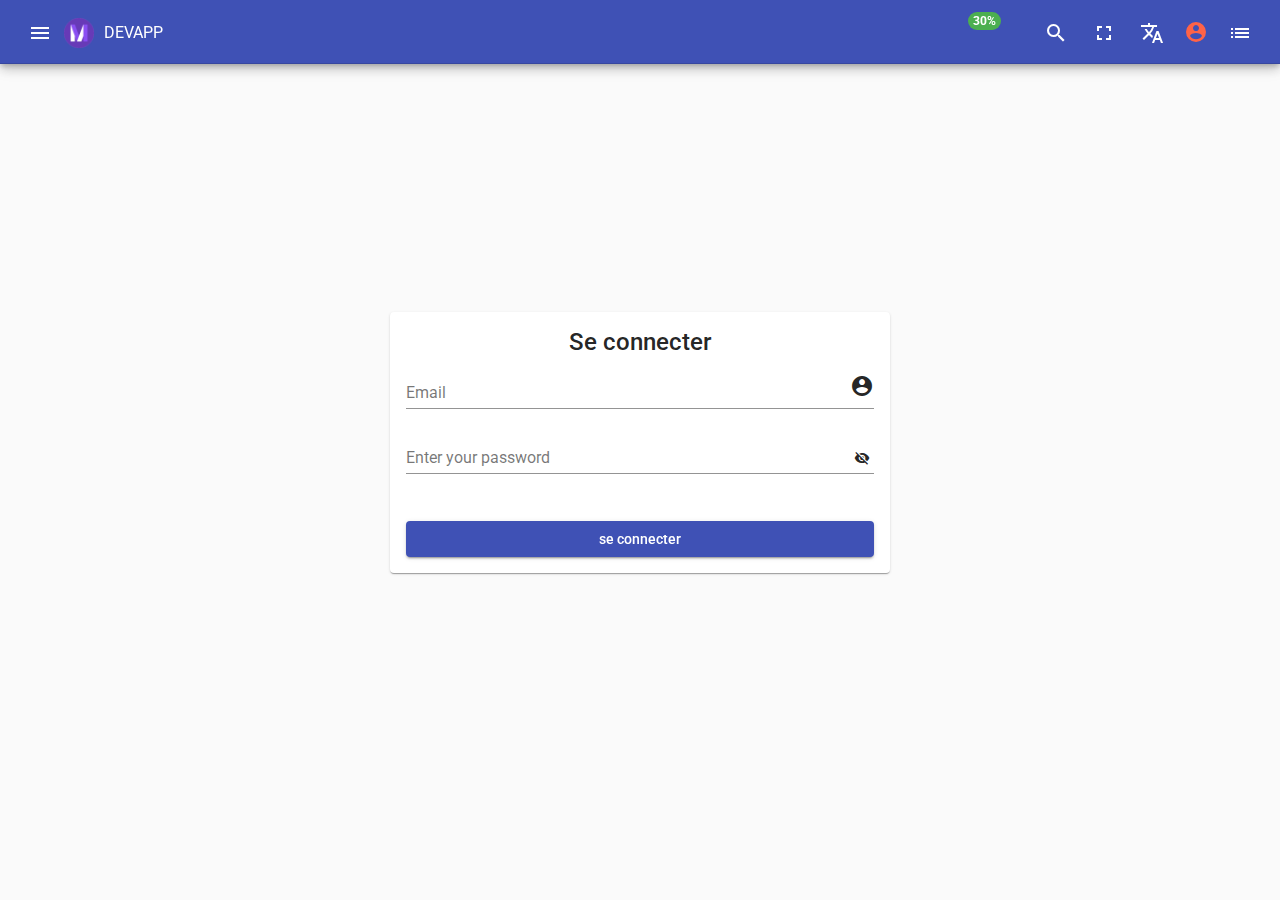
==== commit 6a384025: "Rename index.html to index1.html" ====
--- a/index1.html
+++ b/index1.html
@@ -10,5 +10,5 @@
 <link rel="stylesheet" href="styles.c085dad7495bdca0a51a.css"></head>
 <body>
   <app-root></app-root>
-<script src="runtime-es2015.745fe7fec04c9ec07c77.js" type="module"></script><script src="runtime-es5.745fe7fec04c9ec07c77.js" nomodule defer></script><script src="polyfills-es5.9e286f6d9247438cbb02.js" nomodule defer></script><script src="polyfills-es2015.690002c25ea8557bb4b0.js" type="module"></script><script src="main-es2015.13cd4d2ffd9486cca170.js" type="module"></script><script src="main-es5.13cd4d2ffd9486cca170.js" nomodule defer></script></body>
+<script src="runtime-es2015.745fe7fec04c9ec07c77.js" type="module"></script><script src="runtime-es5.745fe7fec04c9ec07c77.js" nomodule defer></script><script src="polyfills-es5.9e286f6d9247438cbb02.js" nomodule defer></script><script src="polyfills-es2015.690002c25ea8557bb4b0.js" type="module"></script><script src="main-es2015.f58babfb1aeb481b6da0.js" type="module"></script><script src="main-es5.f58babfb1aeb481b6da0.js" nomodule defer></script></body>
 </html>
